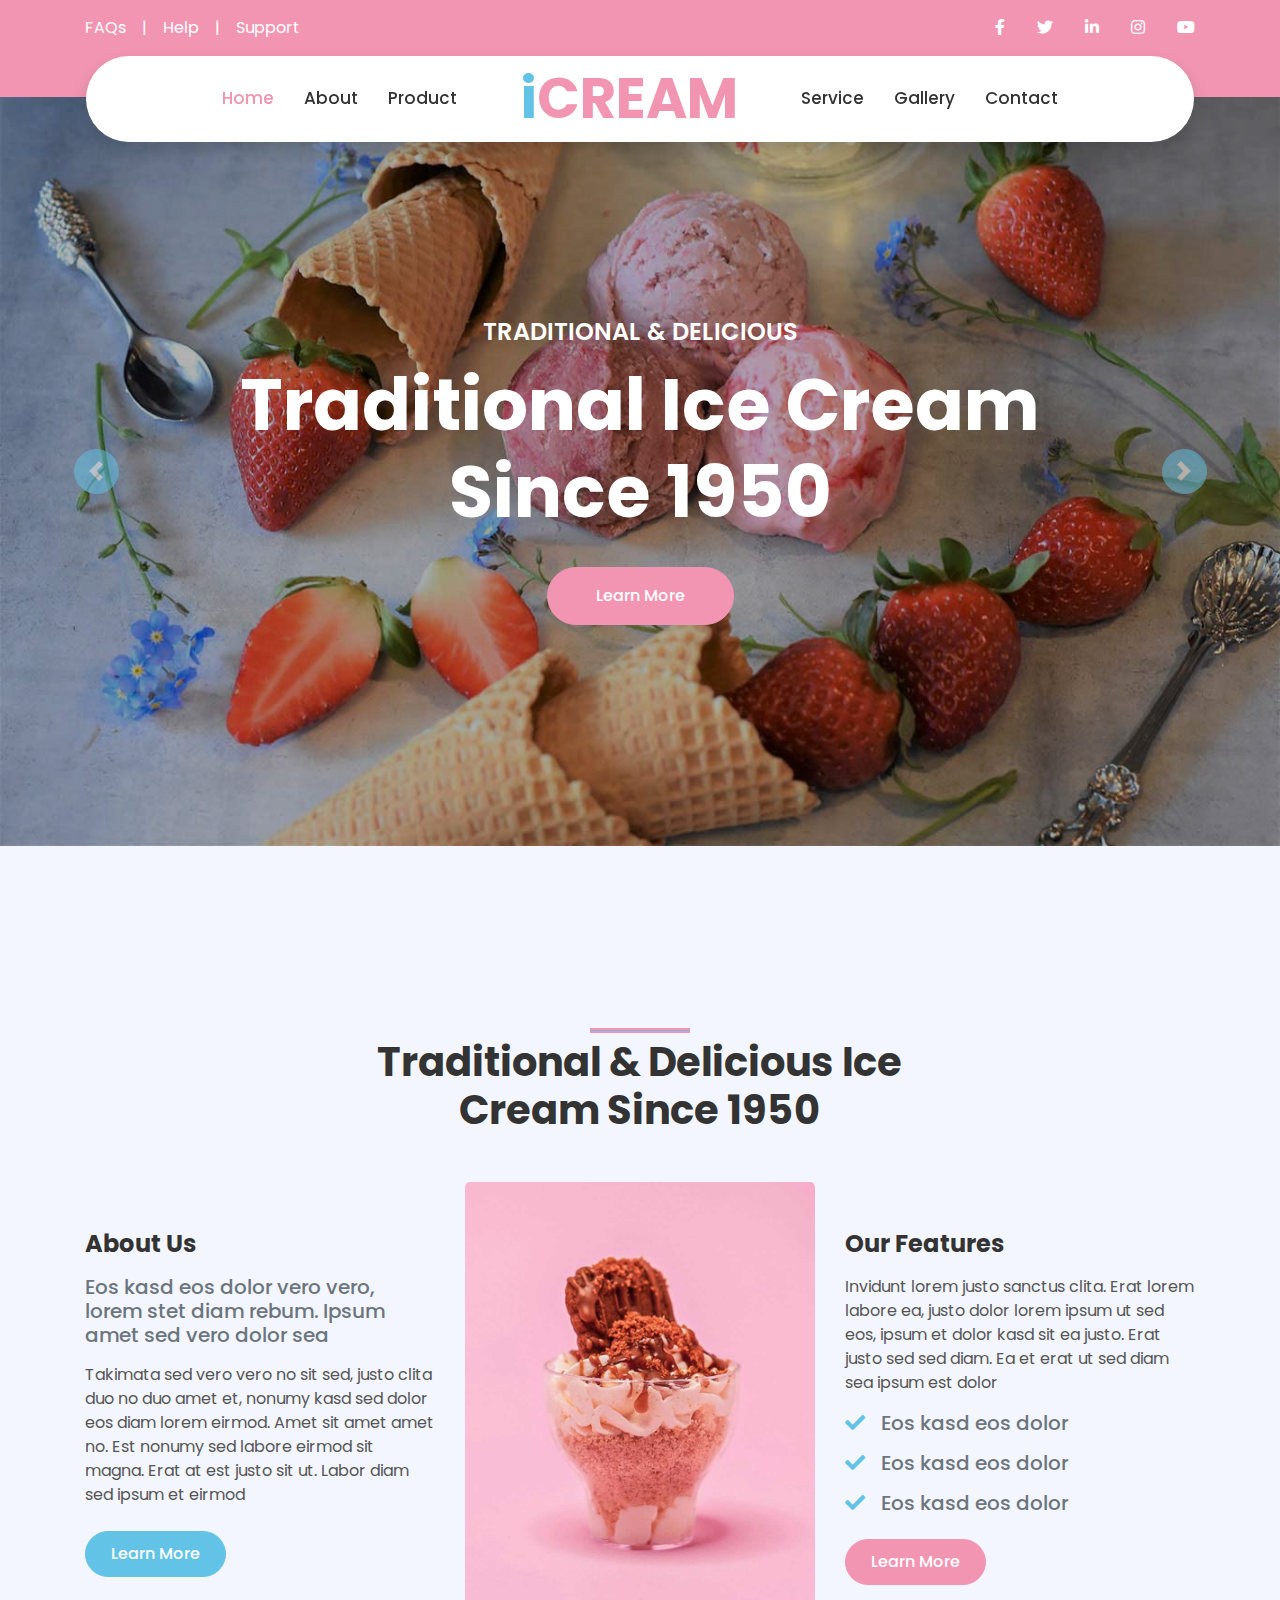
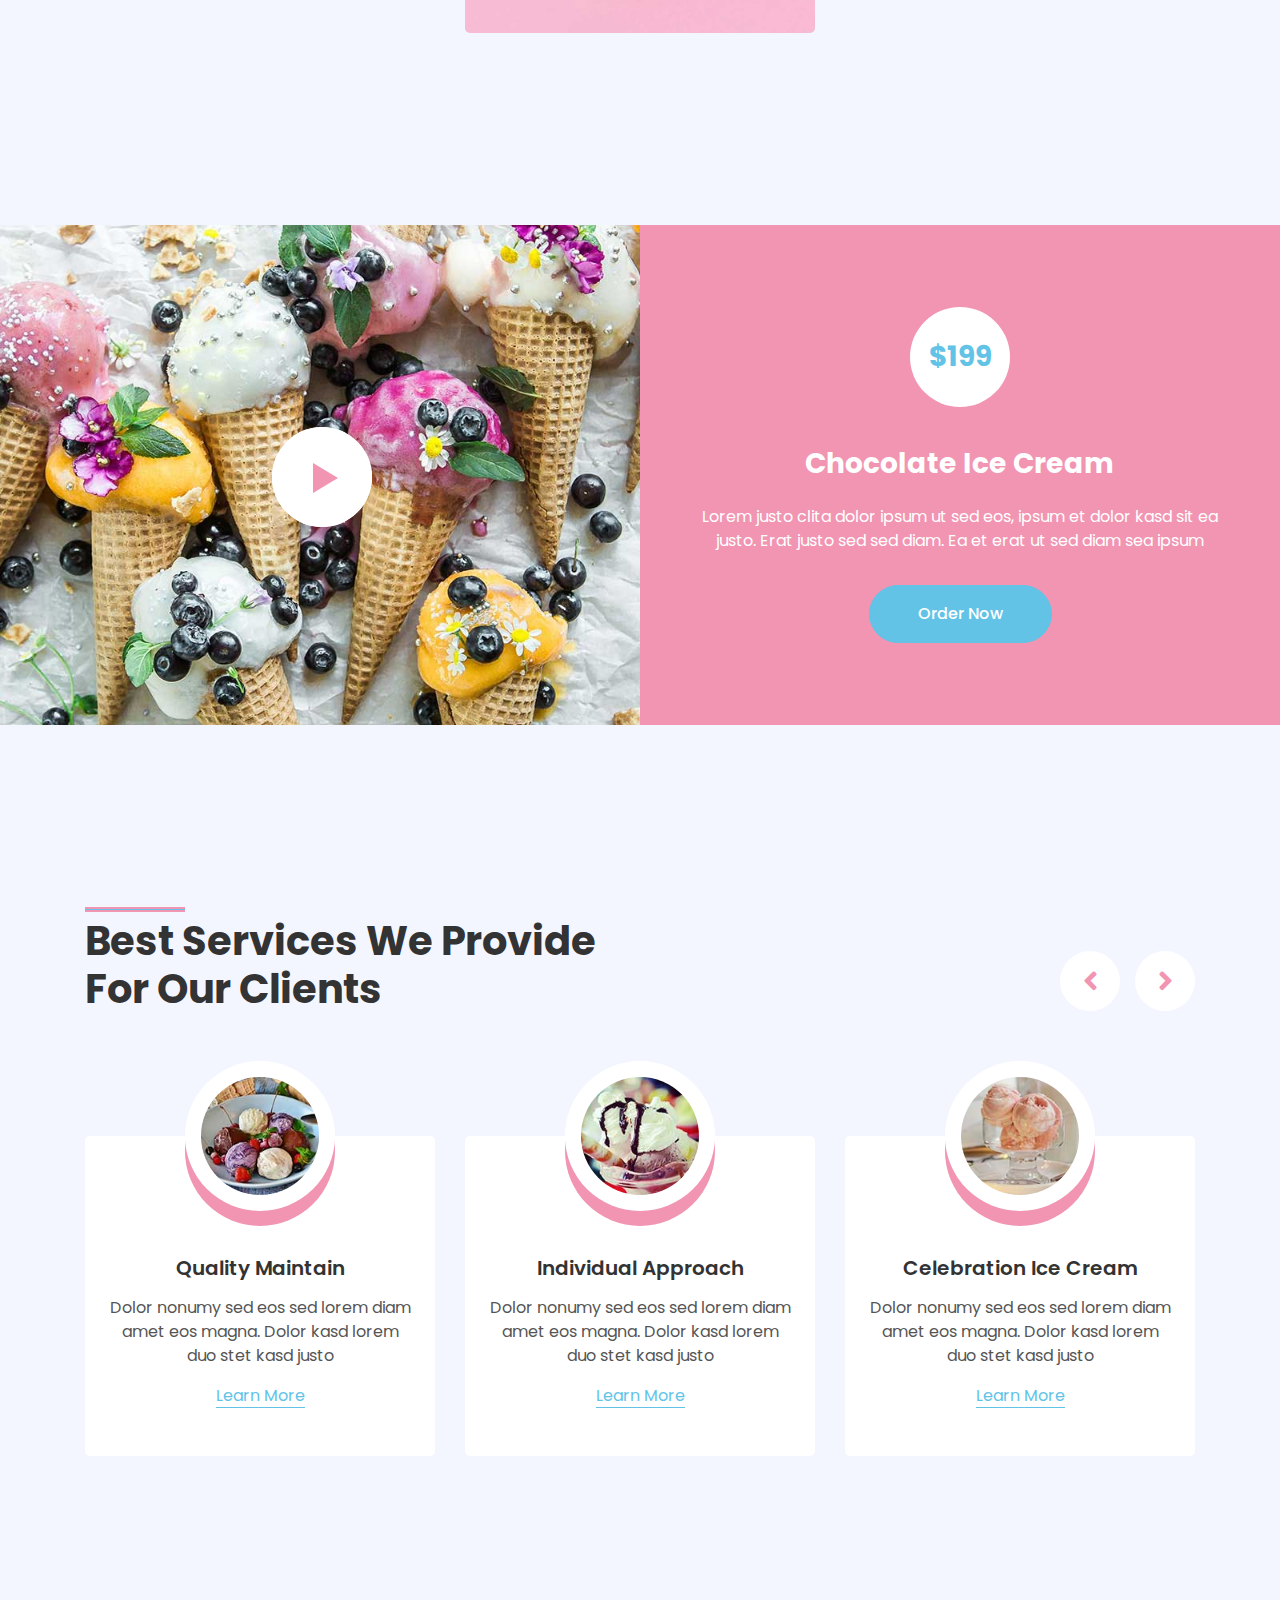
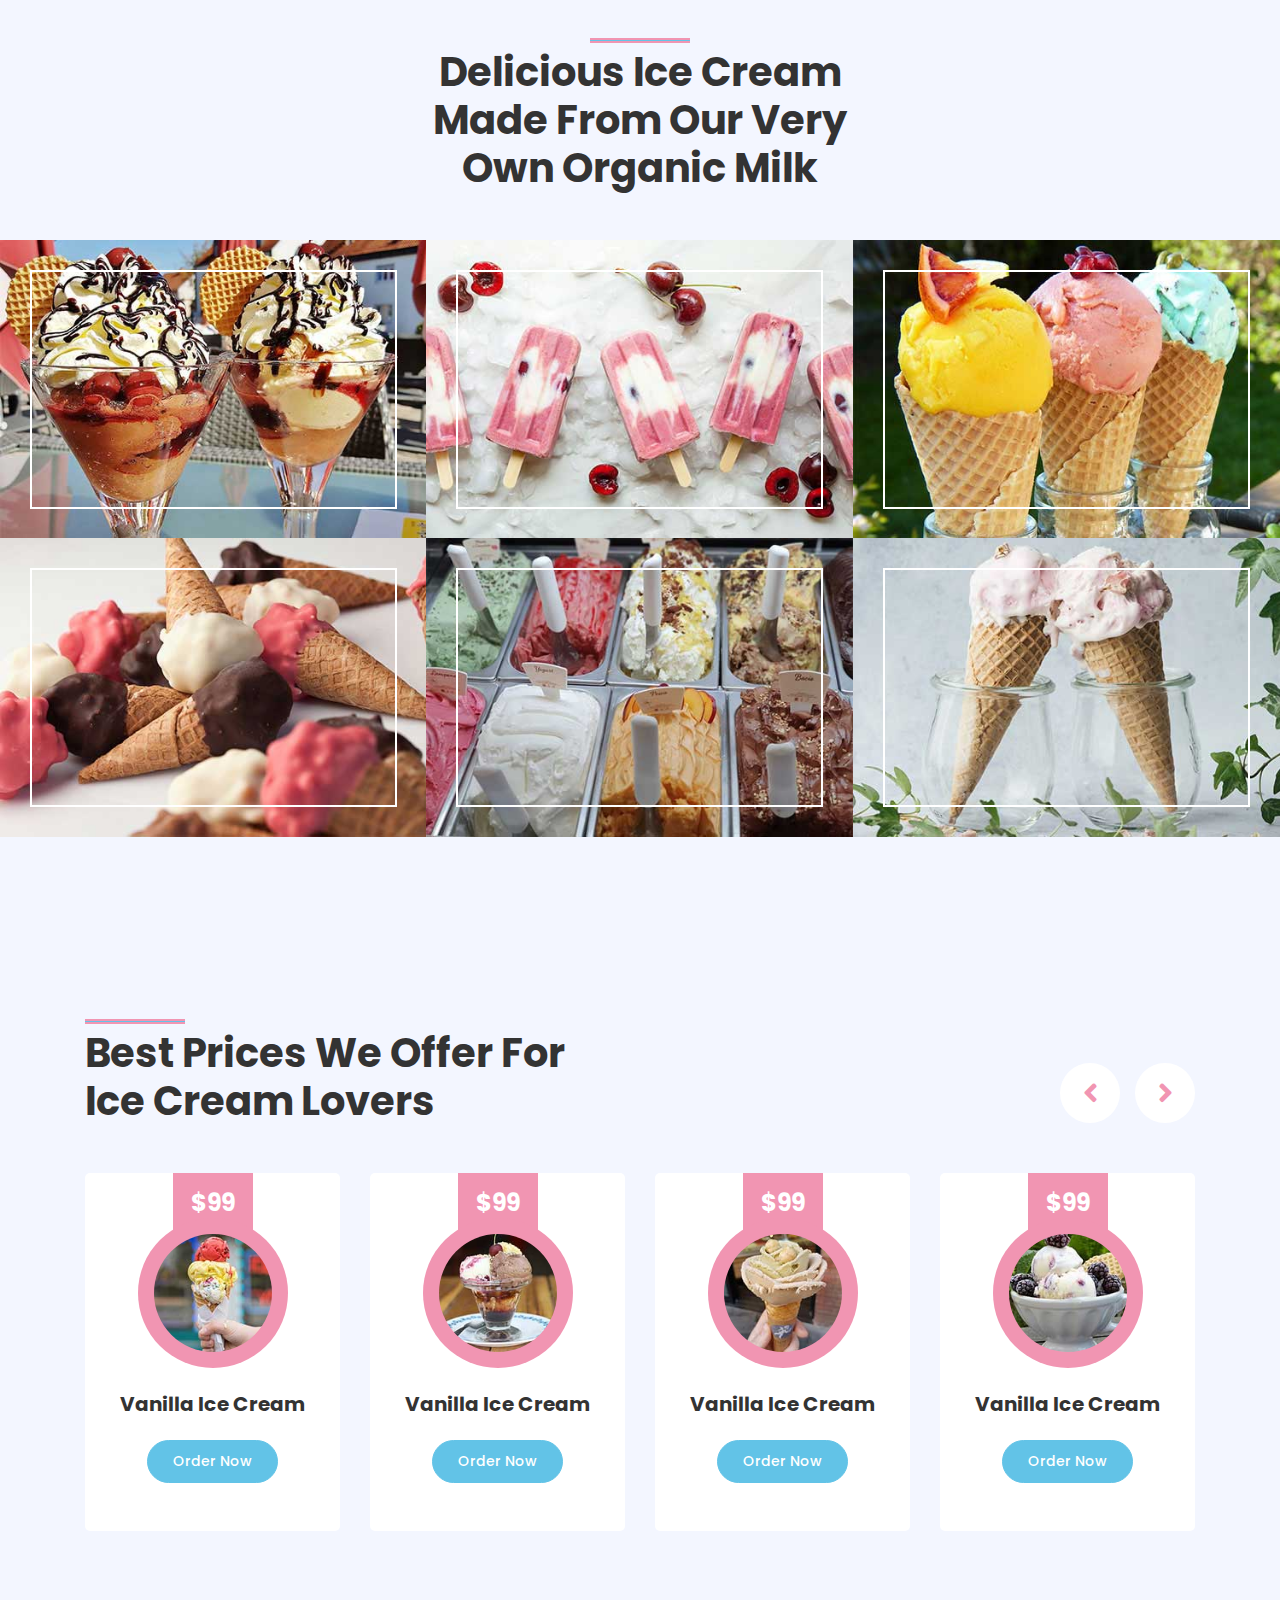
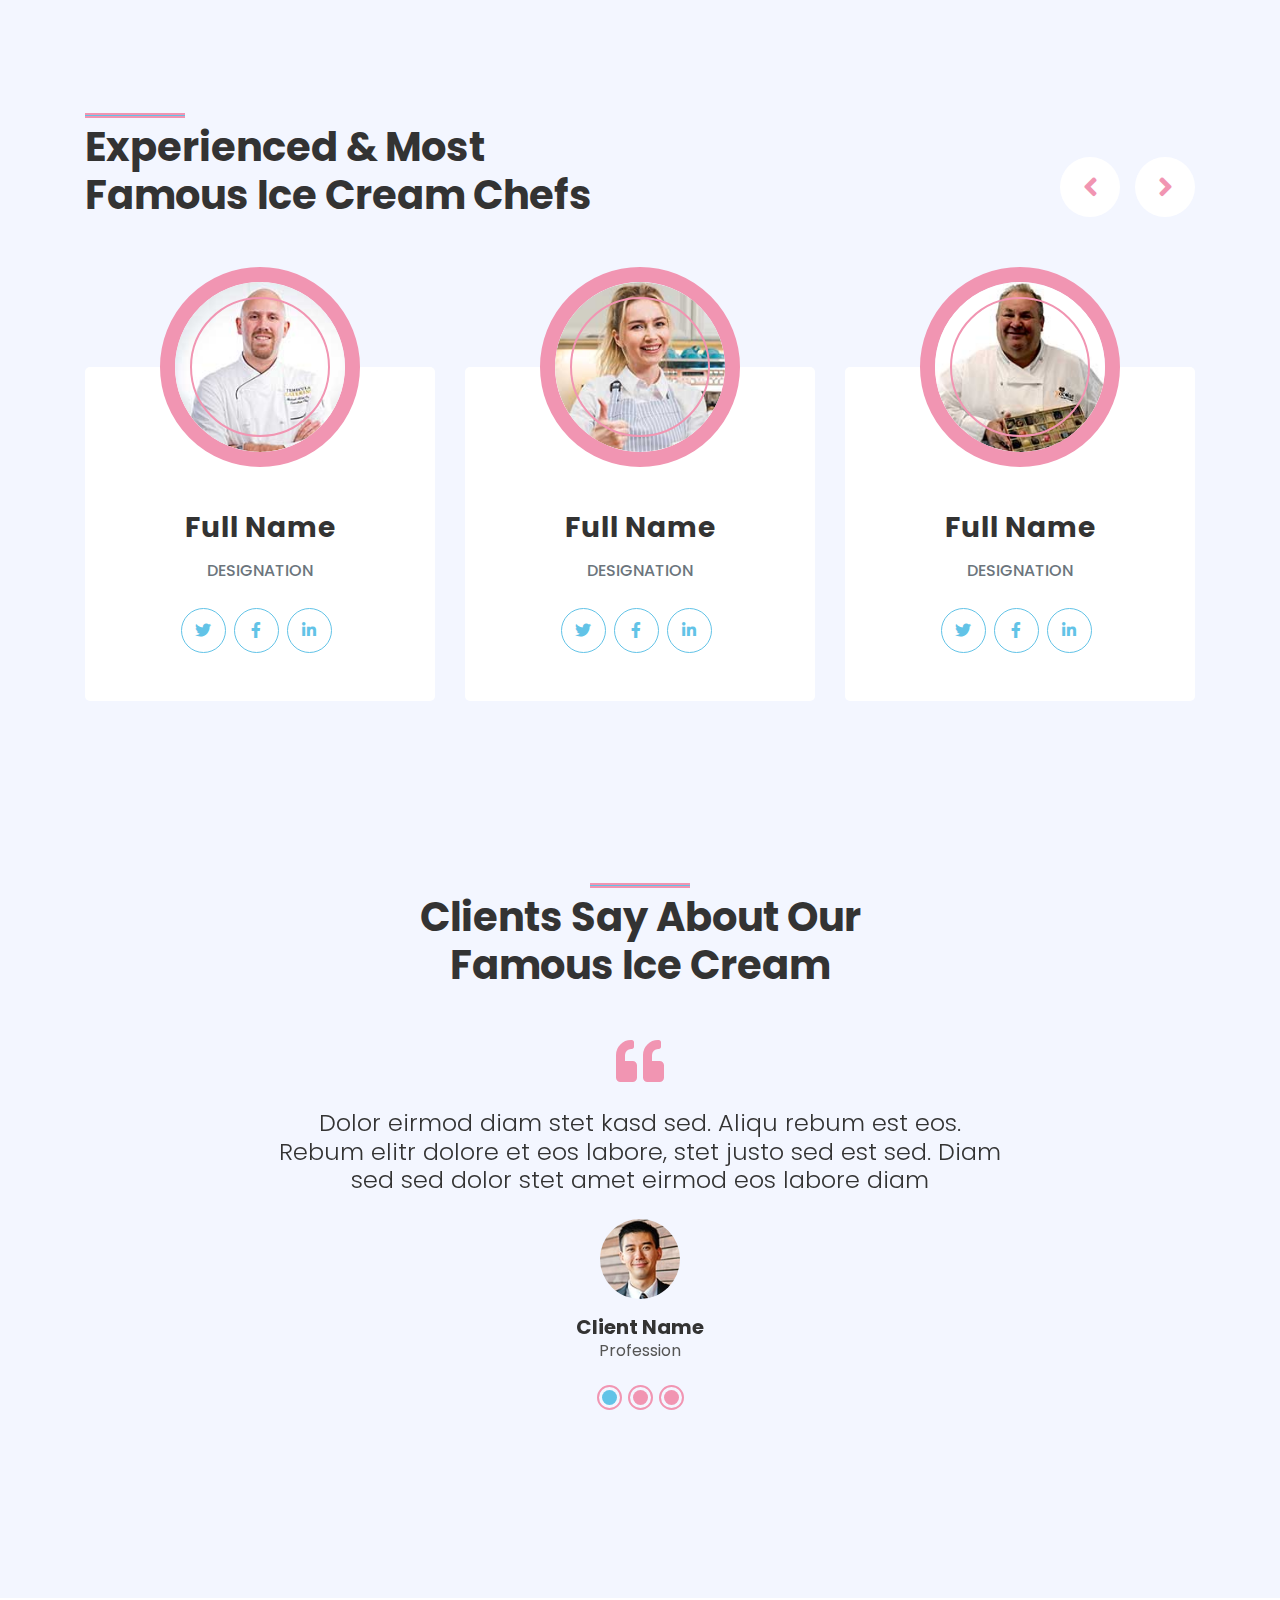
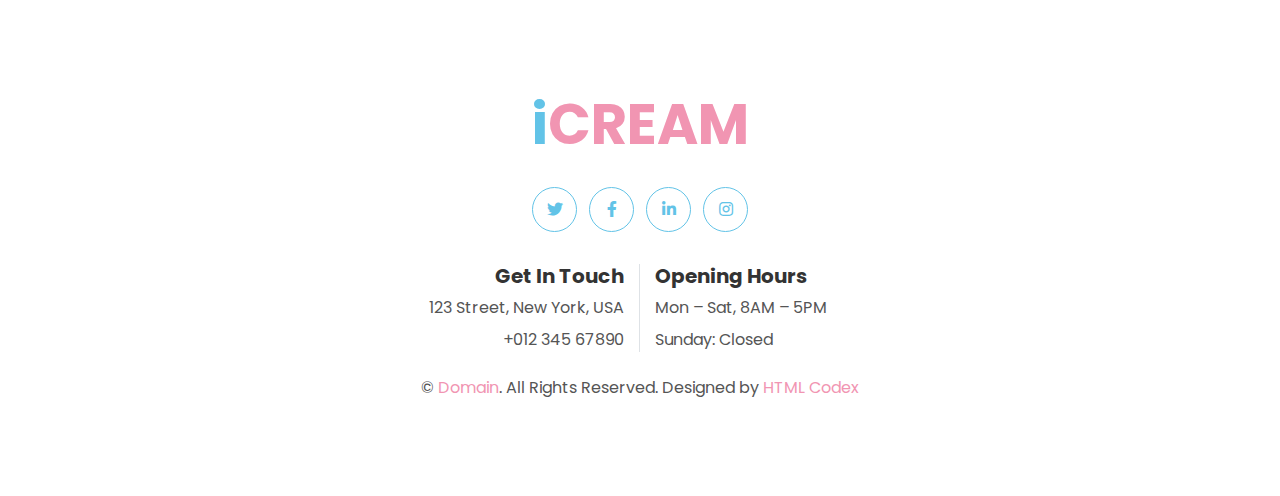
==== frontend/index.html @ 631e0e86 "init commit - cp redes" ====
<!DOCTYPE html>
<html lang="en">

<head>
    <meta charset="utf-8">
    <title>iCREAM - Ice Cream Shop Website Template</title>
    <meta content="width=device-width, initial-scale=1.0" name="viewport">
    <meta content="Free HTML Templates" name="keywords">
    <meta content="Free HTML Templates" name="description">

    <!-- Favicon -->
    <link href="img/favicon.ico" rel="icon">

    <!-- Google Web Fonts -->
    <link rel="preconnect" href="https://fonts.gstatic.com">
    <link href="https://fonts.googleapis.com/css2?family=Poppins:wght@400;500;600;700&display=swap" rel="stylesheet">

    <!-- Font Awesome -->
    <link href="https://cdnjs.cloudflare.com/ajax/libs/font-awesome/5.10.0/css/all.min.css" rel="stylesheet">

    <!-- Libraries Stylesheet -->
    <link href="lib/owlcarousel/assets/owl.carousel.min.css" rel="stylesheet">
    <link href="lib/lightbox/css/lightbox.min.css" rel="stylesheet">

    <!-- Customized Bootstrap Stylesheet -->
    <link href="css/style.css" rel="stylesheet">
</head>

<body>
    <!-- Topbar Start -->
    <div class="container-fluid bg-primary py-3 d-none d-md-block">
        <div class="container">
            <div class="row">
                <div class="col-md-6 text-center text-lg-left mb-2 mb-lg-0">
                    <div class="d-inline-flex align-items-center">
                        <a class="text-white pr-3" href="">FAQs</a>
                        <span class="text-white">|</span>
                        <a class="text-white px-3" href="">Help</a>
                        <span class="text-white">|</span>
                        <a class="text-white pl-3" href="">Support</a>
                    </div>
                </div>
                <div class="col-md-6 text-center text-lg-right">
                    <div class="d-inline-flex align-items-center">
                        <a class="text-white px-3" href="">
                            <i class="fab fa-facebook-f"></i>
                        </a>
                        <a class="text-white px-3" href="">
                            <i class="fab fa-twitter"></i>
                        </a>
                        <a class="text-white px-3" href="">
                            <i class="fab fa-linkedin-in"></i>
                        </a>
                        <a class="text-white px-3" href="">
                            <i class="fab fa-instagram"></i>
                        </a>
                        <a class="text-white pl-3" href="">
                            <i class="fab fa-youtube"></i>
                        </a>
                    </div>
                </div>
            </div>
        </div>
    </div>
    <!-- Topbar End -->


    <!-- Navbar Start -->
    <div class="container-fluid position-relative nav-bar p-0">
        <div class="container-lg position-relative p-0 px-lg-3" style="z-index: 9;">
            <nav class="navbar navbar-expand-lg bg-white navbar-light shadow p-lg-0">
                <a href="index.html" class="navbar-brand d-block d-lg-none">
                    <h1 class="m-0 display-4 text-primary"><span class="text-secondary">i</span>CREAM</h1>
                </a>
                <button type="button" class="navbar-toggler" data-toggle="collapse" data-target="#navbarCollapse">
                    <span class="navbar-toggler-icon"></span>
                </button>
                <div class="collapse navbar-collapse justify-content-between" id="navbarCollapse">
                    <div class="navbar-nav ml-auto py-0">
                        <a href="index.html" class="nav-item nav-link active">Home</a>
                        <a href="about.html" class="nav-item nav-link">About</a>
                        <a href="product.html" class="nav-item nav-link">Product</a>
                    </div>
                    <a href="index.html" class="navbar-brand mx-5 d-none d-lg-block">
                        <h1 class="m-0 display-4 text-primary"><span class="text-secondary">i</span>CREAM</h1>
                    </a>
                    <div class="navbar-nav mr-auto py-0">
                        <a href="service.html" class="nav-item nav-link">Service</a>
                        <a href="gallery.html" class="nav-item nav-link">Gallery</a>
                        <a href="contact.html" class="nav-item nav-link">Contact</a>
                    </div>
                </div>
            </nav>
        </div>
    </div>
    <!-- Navbar End -->


    <!-- Carousel Start -->
    <div class="container-fluid p-0 mb-5 pb-5">
        <div id="header-carousel" class="carousel slide" data-ride="carousel">
            <div class="carousel-inner">
                <div class="carousel-item active">
                    <img class="w-100" src="img/carousel-1.jpg" alt="Image">
                    <div class="carousel-caption d-flex flex-column align-items-center justify-content-center">
                        <div class="p-3" style="max-width: 900px;">
                            <h4 class="text-white text-uppercase mb-md-3">Traditional & Delicious</h4>
                            <h1 class="display-3 text-white mb-md-4">Traditional Ice Cream Since 1950</h1>
                            <a href="" class="btn btn-primary py-md-3 px-md-5 mt-2">Learn More</a>
                        </div>
                    </div>
                </div>
                <div class="carousel-item">
                    <img class="w-100" src="img/carousel-2.jpg" alt="Image">
                    <div class="carousel-caption d-flex flex-column align-items-center justify-content-center">
                        <div class="p-3" style="max-width: 900px;">
                            <h4 class="text-white text-uppercase mb-md-3">Traditional & Delicious</h4>
                            <h1 class="display-3 text-white mb-md-4">Made From Our Own Organic Milk</h1>
                            <a href="" class="btn btn-primary py-md-3 px-md-5 mt-2">Learn More</a>
                        </div>
                    </div>
                </div>
            </div>
            <a class="carousel-control-prev" href="#header-carousel" data-slide="prev">
                <div class="btn btn-secondary px-0" style="width: 45px; height: 45px;">
                    <span class="carousel-control-prev-icon mb-n1"></span>
                </div>
            </a>
            <a class="carousel-control-next" href="#header-carousel" data-slide="next">
                <div class="btn btn-secondary px-0" style="width: 45px; height: 45px;">
                    <span class="carousel-control-next-icon mb-n1"></span>
                </div>
            </a>
        </div>
    </div>
    <!-- Carousel End -->


    <!-- About Start -->
    <div class="container-fluid py-5">
        <div class="container py-5">
            <div class="row justify-content-center">
                <div class="col-lg-7">
                    <h1 class="section-title position-relative text-center mb-5">Traditional & Delicious Ice Cream Since 1950</h1>
                </div>
            </div>
            <div class="row">
                <div class="col-lg-4 py-5">
                    <h4 class="font-weight-bold mb-3">About Us</h4>
                    <h5 class="text-muted mb-3">Eos kasd eos dolor vero vero, lorem stet diam rebum. Ipsum amet sed vero dolor sea</h5>
                    <p>Takimata sed vero vero no sit sed, justo clita duo no duo amet et, nonumy kasd sed dolor eos diam lorem eirmod. Amet sit amet amet no. Est nonumy sed labore eirmod sit magna. Erat at est justo sit ut. Labor diam sed ipsum et eirmod</p>
                    <a href="" class="btn btn-secondary mt-2">Learn More</a>
                </div>
                <div class="col-lg-4" style="min-height: 400px;">
                    <div class="position-relative h-100 rounded overflow-hidden">
                        <img class="position-absolute w-100 h-100" src="img/about.jpg" style="object-fit: cover;">
                    </div>
                </div>
                <div class="col-lg-4 py-5">
                    <h4 class="font-weight-bold mb-3">Our Features</h4>
                    <p>Invidunt lorem justo sanctus clita. Erat lorem labore ea, justo dolor lorem ipsum ut sed eos, ipsum et dolor kasd sit ea justo. Erat justo sed sed diam. Ea et erat ut sed diam sea ipsum est dolor</p>
                    <h5 class="text-muted mb-3"><i class="fa fa-check text-secondary mr-3"></i>Eos kasd eos dolor</h5>
                    <h5 class="text-muted mb-3"><i class="fa fa-check text-secondary mr-3"></i>Eos kasd eos dolor</h5>
                    <h5 class="text-muted mb-3"><i class="fa fa-check text-secondary mr-3"></i>Eos kasd eos dolor</h5>
                    <a href="" class="btn btn-primary mt-2">Learn More</a>
                </div>
            </div>
        </div>
    </div>
    <!-- About End -->


    <!-- Promotion Start -->
    <div class="container-fluid my-5 py-5 px-0">
        <div class="row bg-primary m-0">
            <div class="col-md-6 px-0" style="min-height: 500px;">
                <div class="position-relative h-100">
                    <img class="position-absolute w-100 h-100" src="img/promotion.jpg" style="object-fit: cover;">
                    <button type="button" class="btn-play" data-toggle="modal"
                        data-src="https://www.youtube.com/embed/DWRcNpR6Kdc" data-target="#videoModal">
                        <span></span>
                    </button>
                </div>
            </div>
            <div class="col-md-6 py-5 py-md-0 px-0">
                <div class="h-100 d-flex flex-column align-items-center justify-content-center text-center p-5">
                    <div class="d-flex align-items-center justify-content-center bg-white rounded-circle mb-4"
                        style="width: 100px; height: 100px;">
                        <h3 class="font-weight-bold text-secondary mb-0">$199</h3>
                    </div>
                    <h3 class="font-weight-bold text-white mt-3 mb-4">Chocolate Ice Cream</h3>
                    <p class="text-white mb-4">Lorem justo clita dolor ipsum ut sed eos, ipsum et dolor kasd sit ea
                        justo. Erat justo sed sed diam. Ea et erat ut sed diam sea ipsum</p>
                    <a href="" class="btn btn-secondary py-3 px-5 mt-2">Order Now</a>
                </div>
            </div>
        </div>
    </div>
    <!-- Promotion End -->


    <!-- Video Modal Start -->
    <div class="modal fade" id="videoModal" tabindex="-1" role="dialog" aria-labelledby="exampleModalLabel" aria-hidden="true">
        <div class="modal-dialog" role="document">
            <div class="modal-content">
                <div class="modal-body">
                    <button type="button" class="close" data-dismiss="modal" aria-label="Close">
                        <span aria-hidden="true">&times;</span>
                    </button>        
                    <!-- 16:9 aspect ratio -->
                    <div class="embed-responsive embed-responsive-16by9">
                        <iframe class="embed-responsive-item" src="" id="video"  allowscriptaccess="always" allow="autoplay"></iframe>
                    </div>
                </div>
            </div>
        </div>
    </div>
    <!-- Video Modal End -->


    <!-- Services Start -->
    <div class="container-fluid py-5">
        <div class="container py-5">
            <div class="row">
                <div class="col-lg-6">
                    <h1 class="section-title position-relative mb-5">Best Services We Provide For Our Clients</h1>
                </div>
                <div class="col-lg-6 mb-5 mb-lg-0 pb-5 pb-lg-0"></div>
            </div>
            <div class="row">
                <div class="col-12">
                    <div class="owl-carousel service-carousel">
                        <div class="service-item">
                            <div class="service-img mx-auto">
                                <img class="rounded-circle w-100 h-100 bg-light p-3" src="img/service-1.jpg" style="object-fit: cover;">
                            </div>
                            <div class="position-relative text-center bg-light rounded p-4 pb-5" style="margin-top: -75px;">
                                <h5 class="font-weight-semi-bold mt-5 mb-3 pt-5">Quality Maintain</h5>
                                <p>Dolor nonumy sed eos sed lorem diam amet eos magna. Dolor kasd lorem duo stet kasd justo</p>
                                <a href="" class="border-bottom border-secondary text-decoration-none text-secondary">Learn More</a>
                            </div>
                        </div>
                        <div class="service-item">
                            <div class="service-img mx-auto">
                                <img class="rounded-circle w-100 h-100 bg-light p-3" src="img/service-2.jpg" style="object-fit: cover;">
                            </div>
                            <div class="position-relative text-center bg-light rounded p-4 pb-5" style="margin-top: -75px;">
                                <h5 class="font-weight-semi-bold mt-5 mb-3 pt-5">Individual Approach</h5>
                                <p>Dolor nonumy sed eos sed lorem diam amet eos magna. Dolor kasd lorem duo stet kasd justo</p>
                                <a href="" class="border-bottom border-secondary text-decoration-none text-secondary">Learn More</a>
                            </div>
                        </div>
                        <div class="service-item">
                            <div class="service-img mx-auto">
                                <img class="rounded-circle w-100 h-100 bg-light p-3" src="img/service-3.jpg" style="object-fit: cover;">
                            </div>
                            <div class="position-relative text-center bg-light rounded p-4 pb-5" style="margin-top: -75px;">
                                <h5 class="font-weight-semi-bold mt-5 mb-3 pt-5">Celebration Ice Cream</h5>
                                <p>Dolor nonumy sed eos sed lorem diam amet eos magna. Dolor kasd lorem duo stet kasd justo</p>
                                <a href="" class="border-bottom border-secondary text-decoration-none text-secondary">Learn More</a>
                            </div>
                        </div>
                        <div class="service-item">
                            <div class="service-img mx-auto">
                                <img class="rounded-circle w-100 h-100 bg-light p-3" src="img/service-4.jpg" style="object-fit: cover;">
                            </div>
                            <div class="position-relative text-center bg-light rounded p-4 pb-5" style="margin-top: -75px;">
                                <h5 class="font-weight-semi-bold mt-5 mb-3 pt-5">Delivery To Any Point</h5>
                                <p>Dolor nonumy sed eos sed lorem diam amet eos magna. Dolor kasd lorem duo stet kasd justo</p>
                                <a href="" class="border-bottom border-secondary text-decoration-none text-secondary">Learn More</a>
                            </div>
                        </div>
                    </div>
                </div>
            </div>
        </div>
    </div>
    <!-- Services End -->


    <!-- Portfolio Start -->
    <div class="container-fluid my-5 py-5 px-0">
        <div class="row justify-content-center m-0">
            <div class="col-lg-5">
                <h1 class="section-title position-relative text-center mb-5">Delicious Ice Cream Made From Our Very Own Organic Milk</h1>
            </div>
        </div>
        <div class="row m-0 portfolio-container">
            <div class="col-lg-4 col-md-6 p-0 portfolio-item">
                <div class="position-relative overflow-hidden">
                    <img class="img-fluid w-100" src="img/portfolio-1.jpg" alt="">
                    <a class="portfolio-btn" href="img/portfolio-1.jpg" data-lightbox="portfolio">
                        <i class="fa fa-plus text-primary" style="font-size: 60px;"></i>
                    </a>
                </div>
            </div>
            <div class="col-lg-4 col-md-6 p-0 portfolio-item">
                <div class="position-relative overflow-hidden">
                    <img class="img-fluid w-100" src="img/portfolio-2.jpg" alt="">
                    <a class="portfolio-btn" href="img/portfolio-2.jpg" data-lightbox="portfolio">
                        <i class="fa fa-plus text-primary" style="font-size: 60px;"></i>
                    </a>
                </div>
            </div>
            <div class="col-lg-4 col-md-6 p-0 portfolio-item">
                <div class="position-relative overflow-hidden">
                    <img class="img-fluid w-100" src="img/portfolio-3.jpg" alt="">
                    <a class="portfolio-btn" href="img/portfolio-3.jpg" data-lightbox="portfolio">
                        <i class="fa fa-plus text-primary" style="font-size: 60px;"></i>
                    </a>
                </div>
            </div>
            <div class="col-lg-4 col-md-6 p-0 portfolio-item">
                <div class="position-relative overflow-hidden">
                    <img class="img-fluid w-100" src="img/portfolio-4.jpg" alt="">
                    <a class="portfolio-btn" href="img/portfolio-4.jpg" data-lightbox="portfolio">
                        <i class="fa fa-plus text-primary" style="font-size: 60px;"></i>
                    </a>
                </div>
            </div>
            <div class="col-lg-4 col-md-6 p-0 portfolio-item">
                <div class="position-relative overflow-hidden">
                    <img class="img-fluid w-100" src="img/portfolio-5.jpg" alt="">
                    <a class="portfolio-btn" href="img/portfolio-5.jpg" data-lightbox="portfolio">
                        <i class="fa fa-plus text-primary" style="font-size: 60px;"></i>
                    </a>
                </div>
            </div>
            <div class="col-lg-4 col-md-6 p-0 portfolio-item">
                <div class="position-relative overflow-hidden">
                    <img class="img-fluid w-100" src="img/portfolio-6.jpg" alt="">
                    <a class="portfolio-btn" href="img/portfolio-6.jpg" data-lightbox="portfolio">
                        <i class="fa fa-plus text-primary" style="font-size: 60px;"></i>
                    </a>
                </div>
            </div>
        </div>
    </div>
    <!-- Portfolio End -->


    <!-- Products Start -->
    <div class="container-fluid py-5">
        <div class="container py-5">
            <div class="row">
                <div class="col-lg-6">
                    <h1 class="section-title position-relative mb-5">Best Prices We Offer For Ice Cream Lovers</h1>
                </div>
                <div class="col-lg-6 mb-5 mb-lg-0 pb-5 pb-lg-0"></div>
            </div>
            <div class="row">
                <div class="col-12">
                    <div class="owl-carousel product-carousel">
                        <div class="product-item d-flex flex-column align-items-center text-center bg-light rounded py-5 px-3">
                            <div class="bg-primary mt-n5 py-3" style="width: 80px;">
                                <h4 class="font-weight-bold text-white mb-0">$99</h4>
                            </div>
                            <div class="position-relative bg-primary rounded-circle mt-n3 mb-4 p-3" style="width: 150px; height: 150px;">
                                <img class="rounded-circle w-100 h-100" src="img/product-1.jpg" style="object-fit: cover;">
                            </div>
                            <h5 class="font-weight-bold mb-4">Vanilla Ice Cream</h5>
                            <a href="" class="btn btn-sm btn-secondary">Order Now</a>
                        </div>
                        <div class="product-item d-flex flex-column align-items-center text-center bg-light rounded py-5 px-3">
                            <div class="bg-primary mt-n5 py-3" style="width: 80px;">
                                <h4 class="font-weight-bold text-white mb-0">$99</h4>
                            </div>
                            <div class="position-relative bg-primary rounded-circle mt-n3 mb-4 p-3" style="width: 150px; height: 150px;">
                                <img class="rounded-circle w-100 h-100" src="img/product-2.jpg" style="object-fit: cover;">
                            </div>
                            <h5 class="font-weight-bold mb-4">Vanilla Ice Cream</h5>
                            <a href="" class="btn btn-sm btn-secondary">Order Now</a>
                        </div>
                        <div class="product-item d-flex flex-column align-items-center text-center bg-light rounded py-5 px-3">
                            <div class="bg-primary mt-n5 py-3" style="width: 80px;">
                                <h4 class="font-weight-bold text-white mb-0">$99</h4>
                            </div>
                            <div class="position-relative bg-primary rounded-circle mt-n3 mb-4 p-3" style="width: 150px; height: 150px;">
                                <img class="rounded-circle w-100 h-100" src="img/product-3.jpg" style="object-fit: cover;">
                            </div>
                            <h5 class="font-weight-bold mb-4">Vanilla Ice Cream</h5>
                            <a href="" class="btn btn-sm btn-secondary">Order Now</a>
                        </div>
                        <div class="product-item d-flex flex-column align-items-center text-center bg-light rounded py-5 px-3">
                            <div class="bg-primary mt-n5 py-3" style="width: 80px;">
                                <h4 class="font-weight-bold text-white mb-0">$99</h4>
                            </div>
                            <div class="position-relative bg-primary rounded-circle mt-n3 mb-4 p-3" style="width: 150px; height: 150px;">
                                <img class="rounded-circle w-100 h-100" src="img/product-4.jpg" style="object-fit: cover;">
                            </div>
                            <h5 class="font-weight-bold mb-4">Vanilla Ice Cream</h5>
                            <a href="" class="btn btn-sm btn-secondary">Order Now</a>
                        </div>
                        <div class="product-item d-flex flex-column align-items-center text-center bg-light rounded py-5 px-3">
                            <div class="bg-primary mt-n5 py-3" style="width: 80px;">
                                <h4 class="font-weight-bold text-white mb-0">$99</h4>
                            </div>
                            <div class="position-relative bg-primary rounded-circle mt-n3 mb-4 p-3" style="width: 150px; height: 150px;">
                                <img class="rounded-circle w-100 h-100" src="img/product-5.jpg" style="object-fit: cover;">
                            </div>
                            <h5 class="font-weight-bold mb-4">Vanilla Ice Cream</h5>
                            <a href="" class="btn btn-sm btn-secondary">Order Now</a>
                        </div>
                    </div>
                </div>
            </div>
        </div>
    </div>
    <!-- Products End -->


    <!-- Team Start -->
    <div class="container-fluid py-5">
        <div class="container py-5">
            <div class="row">
                <div class="col-lg-6">
                    <h1 class="section-title position-relative mb-5">Experienced & Most Famous Ice Cream Chefs</h1>
                </div>
                <div class="col-lg-6 mb-5 mb-lg-0 pb-5 pb-lg-0"></div>
            </div>
            <div class="row">
                <div class="col-12">
                    <div class="owl-carousel team-carousel">
                        <div class="team-item">
                            <div class="team-img mx-auto">
                                <img class="rounded-circle w-100 h-100" src="img/team-1.jpg" style="object-fit: cover;">
                            </div>
                            <div class="position-relative text-center bg-light rounded px-4 py-5" style="margin-top: -100px;">
                                <h3 class="font-weight-bold mt-5 mb-3 pt-5">Full Name</h3>
                                <h6 class="text-uppercase text-muted mb-4">Designation</h6>
                                <div class="d-flex justify-content-center pt-1">
                                    <a class="btn btn-outline-secondary btn-social mr-2" href="#"><i class="fab fa-twitter"></i></a>
                                    <a class="btn btn-outline-secondary btn-social mr-2" href="#"><i class="fab fa-facebook-f"></i></a>
                                    <a class="btn btn-outline-secondary btn-social mr-2" href="#"><i class="fab fa-linkedin-in"></i></a>
                                </div>
                            </div>
                        </div>
                        <div class="team-item">
                            <div class="team-img mx-auto">
                                <img class="rounded-circle w-100 h-100" src="img/team-2.jpg" style="object-fit: cover;">
                            </div>
                            <div class="position-relative text-center bg-light rounded px-4 py-5" style="margin-top: -100px;">
                                <h3 class="font-weight-bold mt-5 mb-3 pt-5">Full Name</h3>
                                <h6 class="text-uppercase text-muted mb-4">Designation</h6>
                                <div class="d-flex justify-content-center pt-1">
                                    <a class="btn btn-outline-secondary btn-social mr-2" href="#"><i class="fab fa-twitter"></i></a>
                                    <a class="btn btn-outline-secondary btn-social mr-2" href="#"><i class="fab fa-facebook-f"></i></a>
                                    <a class="btn btn-outline-secondary btn-social mr-2" href="#"><i class="fab fa-linkedin-in"></i></a>
                                </div>
                            </div>
                        </div>
                        <div class="team-item">
                            <div class="team-img mx-auto">
                                <img class="rounded-circle w-100 h-100" src="img/team-3.jpg" style="object-fit: cover;">
                            </div>
                            <div class="position-relative text-center bg-light rounded px-4 py-5" style="margin-top: -100px;">
                                <h3 class="font-weight-bold mt-5 mb-3 pt-5">Full Name</h3>
                                <h6 class="text-uppercase text-muted mb-4">Designation</h6>
                                <div class="d-flex justify-content-center pt-1">
                                    <a class="btn btn-outline-secondary btn-social mr-2" href="#"><i class="fab fa-twitter"></i></a>
                                    <a class="btn btn-outline-secondary btn-social mr-2" href="#"><i class="fab fa-facebook-f"></i></a>
                                    <a class="btn btn-outline-secondary btn-social mr-2" href="#"><i class="fab fa-linkedin-in"></i></a>
                                </div>
                            </div>
                        </div>
                        <div class="team-item">
                            <div class="team-img mx-auto">
                                <img class="rounded-circle w-100 h-100" src="img/team-4.jpg" style="object-fit: cover;">
                            </div>
                            <div class="position-relative text-center bg-light rounded px-4 py-5" style="margin-top: -100px;">
                                <h3 class="font-weight-bold mt-5 mb-3 pt-5">Full Name</h3>
                                <h6 class="text-uppercase text-muted mb-4">Designation</h6>
                                <div class="d-flex justify-content-center pt-1">
                                    <a class="btn btn-outline-secondary btn-social mr-2" href="#"><i class="fab fa-twitter"></i></a>
                                    <a class="btn btn-outline-secondary btn-social mr-2" href="#"><i class="fab fa-facebook-f"></i></a>
                                    <a class="btn btn-outline-secondary btn-social mr-2" href="#"><i class="fab fa-linkedin-in"></i></a>
                                </div>
                            </div>
                        </div>
                    </div>
                </div>
            </div>
        </div>
    </div>
    <!-- Team End -->


    <!-- Testimonial Start -->
    <div class="container-fluid py-5">
        <div class="container py-5">
            <div class="row justify-content-center">
                <div class="col-lg-6">
                    <h1 class="section-title position-relative text-center mb-5">Clients Say About Our Famous Ice Cream</h1>
                </div>
            </div>
            <div class="row justify-content-center">
                <div class="col-lg-8">
                    <div class="owl-carousel testimonial-carousel">
                        <div class="text-center">
                            <i class="fa fa-3x fa-quote-left text-primary mb-4"></i>
                            <h4 class="font-weight-light mb-4">Dolor eirmod diam stet kasd sed. Aliqu rebum est eos. Rebum elitr dolore et eos labore, stet justo sed est sed. Diam sed sed dolor stet amet eirmod eos labore diam</h4>
                            <img class="img-fluid mx-auto mb-3" src="img/testimonial-1.jpg" alt="">
                            <h5 class="font-weight-bold m-0">Client Name</h5>
                            <span>Profession</span>
                        </div>
                        <div class="text-center">
                            <i class="fa fa-3x fa-quote-left text-primary mb-4"></i>
                            <h4 class="font-weight-light mb-4">Dolor eirmod diam stet kasd sed. Aliqu rebum est eos. Rebum elitr dolore et eos labore, stet justo sed est sed. Diam sed sed dolor stet amet eirmod eos labore diam</h4>
                            <img class="img-fluid mx-auto mb-3" src="img/testimonial-2.jpg" alt="">
                            <h5 class="font-weight-bold m-0">Client Name</h5>
                            <span>Profession</span>
                        </div>
                        <div class="text-center">
                            <i class="fa fa-3x fa-quote-left text-primary mb-4"></i>
                            <h4 class="font-weight-light mb-4">Dolor eirmod diam stet kasd sed. Aliqu rebum est eos. Rebum elitr dolore et eos labore, stet justo sed est sed. Diam sed sed dolor stet amet eirmod eos labore diam</h4>
                            <img class="img-fluid mx-auto mb-3" src="img/testimonial-3.jpg" alt="">
                            <h5 class="font-weight-bold m-0">Client Name</h5>
                            <span>Profession</span>
                        </div>
                    </div>
                </div>
            </div>
        </div>
    </div>
    <!-- Testimonial End -->


    <!-- Footer Start -->
    <div class="container-fluid footer bg-light py-5" style="margin-top: 90px;">
        <div class="container text-center py-5">
            <div class="row">
                <div class="col-12 mb-4">
                    <a href="index.html" class="navbar-brand m-0">
                        <h1 class="m-0 mt-n2 display-4 text-primary"><span class="text-secondary">i</span>CREAM</h1>
                    </a>
                </div>
                <div class="col-12 mb-4">
                    <a class="btn btn-outline-secondary btn-social mr-2" href="#"><i class="fab fa-twitter"></i></a>
                    <a class="btn btn-outline-secondary btn-social mr-2" href="#"><i class="fab fa-facebook-f"></i></a>
                    <a class="btn btn-outline-secondary btn-social mr-2" href="#"><i class="fab fa-linkedin-in"></i></a>
                    <a class="btn btn-outline-secondary btn-social" href="#"><i class="fab fa-instagram"></i></a>
                </div>
                <div class="col-12 mt-2 mb-4">
                    <div class="row">
                        <div class="col-sm-6 text-center text-sm-right border-right mb-3 mb-sm-0">
                            <h5 class="font-weight-bold mb-2">Get In Touch</h5>
                            <p class="mb-2">123 Street, New York, USA</p>
                            <p class="mb-0">+012 345 67890</p>
                        </div>
                        <div class="col-sm-6 text-center text-sm-left">
                            <h5 class="font-weight-bold mb-2">Opening Hours</h5>
                            <p class="mb-2">Mon – Sat, 8AM – 5PM</p>
                            <p class="mb-0">Sunday: Closed</p>
                        </div>
                    </div>
                </div>
                <div class="col-12">
                    <p class="m-0">&copy; <a href="#">Domain</a>. All Rights Reserved. Designed by <a href="https://htmlcodex.com">HTML Codex</a>
                    </p>
                </div>
            </div>
        </div>
    </div>
    <!-- Footer End -->


    <!-- Back to Top -->
    <a href="#" class="btn btn-secondary px-2 back-to-top"><i class="fa fa-angle-double-up"></i></a>


    <!-- JavaScript Libraries -->
    <script src="https://code.jquery.com/jquery-3.4.1.min.js"></script>
    <script src="https://stackpath.bootstrapcdn.com/bootstrap/4.4.1/js/bootstrap.bundle.min.js"></script>
    <script src="lib/easing/easing.min.js"></script>
    <script src="lib/waypoints/waypoints.min.js"></script>
    <script src="lib/owlcarousel/owl.carousel.min.js"></script>
    <script src="lib/isotope/isotope.pkgd.min.js"></script>
    <script src="lib/lightbox/js/lightbox.min.js"></script>

    <!-- Contact Javascript File -->
    <script src="mail/jqBootstrapValidation.min.js"></script>
    <script src="mail/contact.js"></script>

    <!-- Template Javascript -->
    <script src="js/main.js"></script>
</body>

</html>
---- frontend/css/style.css ----
/******* Bootstrap Theming ********/
/*!
 * Bootstrap v4.5.3 (https://getbootstrap.com/)
 * Copyright 2011-2020 The Bootstrap Authors
 * Copyright 2011-2020 Twitter, Inc.
 * Licensed under MIT (https://github.com/twbs/bootstrap/blob/main/LICENSE)
 */
:root {
  --blue: #007bff;
  --indigo: #6610f2;
  --purple: #6f42c1;
  --pink: #e83e8c;
  --red: #dc3545;
  --orange: #fd7e14;
  --yellow: #ffc107;
  --green: #28a745;
  --teal: #20c997;
  --cyan: #17a2b8;
  --white: #fff;
  --gray: #6c757d;
  --gray-dark: #343a40;
  --primary: #F195B2;
  --secondary: #62C3E7;
  --success: #28a745;
  --info: #17a2b8;
  --warning: #ffc107;
  --danger: #dc3545;
  --light: #FFFFFF;
  --dark: #333333;
  --breakpoint-xs: 0;
  --breakpoint-sm: 576px;
  --breakpoint-md: 768px;
  --breakpoint-lg: 992px;
  --breakpoint-xl: 1200px;
  --font-family-sans-serif: "Poppins", sans-serif;
  --font-family-monospace: SFMono-Regular, Menlo, Monaco, Consolas, "Liberation Mono", "Courier New", monospace;
}

*,
*::before,
*::after {
  box-sizing: border-box;
}

html {
  font-family: sans-serif;
  line-height: 1.15;
  -webkit-text-size-adjust: 100%;
  -webkit-tap-highlight-color: rgba(0, 0, 0, 0);
}

article, aside, figcaption, figure, footer, header, hgroup, main, nav, section {
  display: block;
}

body {
  margin: 0;
  font-family: "Poppins", sans-serif;
  font-size: 1rem;
  font-weight: 400;
  line-height: 1.5;
  color: #555555;
  text-align: left;
  background-color: #F3F6FF;
}

[tabindex="-1"]:focus:not(:focus-visible) {
  outline: 0 !important;
}

hr {
  box-sizing: content-box;
  height: 0;
  overflow: visible;
}

h1, h2, h3, h4, h5, h6 {
  margin-top: 0;
  margin-bottom: 0.5rem;
}

p {
  margin-top: 0;
  margin-bottom: 1rem;
}

abbr[title],
abbr[data-original-title] {
  text-decoration: underline;
  text-decoration: underline dotted;
  cursor: help;
  border-bottom: 0;
  text-decoration-skip-ink: none;
}

address {
  margin-bottom: 1rem;
  font-style: normal;
  line-height: inherit;
}

ol,
ul,
dl {
  margin-top: 0;
  margin-bottom: 1rem;
}

ol ol,
ul ul,
ol ul,
ul ol {
  margin-bottom: 0;
}

dt {
  font-weight: 700;
}

dd {
  margin-bottom: .5rem;
  margin-left: 0;
}

blockquote {
  margin: 0 0 1rem;
}

b,
strong {
  font-weight: bolder;
}

small {
  font-size: 80%;
}

sub,
sup {
  position: relative;
  font-size: 75%;
  line-height: 0;
  vertical-align: baseline;
}

sub {
  bottom: -.25em;
}

sup {
  top: -.5em;
}

a {
  color: #F195B2;
  text-decoration: none;
  background-color: transparent;
}

a:hover {
  color: #e85181;
  text-decoration: underline;
}

a:not([href]):not([class]) {
  color: inherit;
  text-decoration: none;
}

a:not([href]):not([class]):hover {
  color: inherit;
  text-decoration: none;
}

pre,
code,
kbd,
samp {
  font-family: SFMono-Regular, Menlo, Monaco, Consolas, "Liberation Mono", "Courier New", monospace;
  font-size: 1em;
}

pre {
  margin-top: 0;
  margin-bottom: 1rem;
  overflow: auto;
  -ms-overflow-style: scrollbar;
}

figure {
  margin: 0 0 1rem;
}

img {
  vertical-align: middle;
  border-style: none;
}

svg {
  overflow: hidden;
  vertical-align: middle;
}

table {
  border-collapse: collapse;
}

caption {
  padding-top: 0.75rem;
  padding-bottom: 0.75rem;
  color: #6c757d;
  text-align: left;
  caption-side: bottom;
}

th {
  text-align: inherit;
  text-align: -webkit-match-parent;
}

label {
  display: inline-block;
  margin-bottom: 0.5rem;
}

button {
  border-radius: 0;
}

button:focus {
  outline: 1px dotted;
  outline: 5px auto -webkit-focus-ring-color;
}

input,
button,
select,
optgroup,
textarea {
  margin: 0;
  font-family: inherit;
  font-size: inherit;
  line-height: inherit;
}

button,
input {
  overflow: visible;
}

button,
select {
  text-transform: none;
}

[role="button"] {
  cursor: pointer;
}

select {
  word-wrap: normal;
}

button,
[type="button"],
[type="reset"],
[type="submit"] {
  -webkit-appearance: button;
}

button:not(:disabled),
[type="button"]:not(:disabled),
[type="reset"]:not(:disabled),
[type="submit"]:not(:disabled) {
  cursor: pointer;
}

button::-moz-focus-inner,
[type="button"]::-moz-focus-inner,
[type="reset"]::-moz-focus-inner,
[type="submit"]::-moz-focus-inner {
  padding: 0;
  border-style: none;
}

input[type="radio"],
input[type="checkbox"] {
  box-sizing: border-box;
  padding: 0;
}

textarea {
  overflow: auto;
  resize: vertical;
}

fieldset {
  min-width: 0;
  padding: 0;
  margin: 0;
  border: 0;
}

legend {
  display: block;
  width: 100%;
  max-width: 100%;
  padding: 0;
  margin-bottom: .5rem;
  font-size: 1.5rem;
  line-height: inherit;
  color: inherit;
  white-space: normal;
}

@media (max-width: 1200px) {
  legend {
    font-size: calc(1.275rem + 0.3vw) ;
  }
}

progress {
  vertical-align: baseline;
}

[type="number"]::-webkit-inner-spin-button,
[type="number"]::-webkit-outer-spin-button {
  height: auto;
}

[type="search"] {
  outline-offset: -2px;
  -webkit-appearance: none;
}

[type="search"]::-webkit-search-decoration {
  -webkit-appearance: none;
}

::-webkit-file-upload-button {
  font: inherit;
  -webkit-appearance: button;
}

output {
  display: inline-block;
}

summary {
  display: list-item;
  cursor: pointer;
}

template {
  display: none;
}

[hidden] {
  display: none !important;
}

h1, h2, h3, h4, h5, h6,
.h1, .h2, .h3, .h4, .h5, .h6 {
  margin-bottom: 0.5rem;
  font-weight: 500;
  line-height: 1.2;
  color: #333333;
}

h1, .h1 {
  font-size: 2.5rem;
}

@media (max-width: 1200px) {
  h1, .h1 {
    font-size: calc(1.375rem + 1.5vw) ;
  }
}

h2, .h2 {
  font-size: 2rem;
}

@media (max-width: 1200px) {
  h2, .h2 {
    font-size: calc(1.325rem + 0.9vw) ;
  }
}

h3, .h3 {
  font-size: 1.75rem;
}

@media (max-width: 1200px) {
  h3, .h3 {
    font-size: calc(1.3rem + 0.6vw) ;
  }
}

h4, .h4 {
  font-size: 1.5rem;
}

@media (max-width: 1200px) {
  h4, .h4 {
    font-size: calc(1.275rem + 0.3vw) ;
  }
}

h5, .h5 {
  font-size: 1.25rem;
}

h6, .h6 {
  font-size: 1rem;
}

.lead {
  font-size: 1.25rem;
  font-weight: 300;
}

.display-1 {
  font-size: 6rem;
  font-weight: 300;
  line-height: 1.2;
}

@media (max-width: 1200px) {
  .display-1 {
    font-size: calc(1.725rem + 5.7vw) ;
  }
}

.display-2 {
  font-size: 5.5rem;
  font-weight: 300;
  line-height: 1.2;
}

@media (max-width: 1200px) {
  .display-2 {
    font-size: calc(1.675rem + 5.1vw) ;
  }
}

.display-3 {
  font-size: 4.5rem;
  font-weight: 300;
  line-height: 1.2;
}

@media (max-width: 1200px) {
  .display-3 {
    font-size: calc(1.575rem + 3.9vw) ;
  }
}

.display-4 {
  font-size: 3.5rem;
  font-weight: 300;
  line-height: 1.2;
}

@media (max-width: 1200px) {
  .display-4 {
    font-size: calc(1.475rem + 2.7vw) ;
  }
}

hr {
  margin-top: 1rem;
  margin-bottom: 1rem;
  border: 0;
  border-top: 1px solid rgba(0, 0, 0, 0.1);
}

small,
.small {
  font-size: 80%;
  font-weight: 400;
}

mark,
.mark {
  padding: 0.2em;
  background-color: #fcf8e3;
}

.list-unstyled {
  padding-left: 0;
  list-style: none;
}

.list-inline {
  padding-left: 0;
  list-style: none;
}

.list-inline-item {
  display: inline-block;
}

.list-inline-item:not(:last-child) {
  margin-right: 0.5rem;
}

.initialism {
  font-size: 90%;
  text-transform: uppercase;
}

.blockquote {
  margin-bottom: 1rem;
  font-size: 1.25rem;
}

.blockquote-footer {
  display: block;
  font-size: 80%;
  color: #6c757d;
}

.blockquote-footer::before {
  content: "\2014\00A0";
}

.img-fluid {
  max-width: 100%;
  height: auto;
}

.img-thumbnail {
  padding: 0.25rem;
  background-color: #F3F6FF;
  border: 1px solid #dee2e6;
  border-radius: 5px;
  max-width: 100%;
  height: auto;
}

.figure {
  display: inline-block;
}

.figure-img {
  margin-bottom: 0.5rem;
  line-height: 1;
}

.figure-caption {
  font-size: 90%;
  color: #6c757d;
}

code {
  font-size: 87.5%;
  color: #e83e8c;
  word-wrap: break-word;
}

a > code {
  color: inherit;
}

kbd {
  padding: 0.2rem 0.4rem;
  font-size: 87.5%;
  color: #fff;
  background-color: #212529;
  border-radius: 0.2rem;
}

kbd kbd {
  padding: 0;
  font-size: 100%;
  font-weight: 700;
}

pre {
  display: block;
  font-size: 87.5%;
  color: #212529;
}

pre code {
  font-size: inherit;
  color: inherit;
  word-break: normal;
}

.pre-scrollable {
  max-height: 340px;
  overflow-y: scroll;
}

.container,
.container-fluid,
.container-sm,
.container-md,
.container-lg,
.container-xl {
  width: 100%;
  padding-right: 15px;
  padding-left: 15px;
  margin-right: auto;
  margin-left: auto;
}

@media (min-width: 576px) {
  .container, .container-sm {
    max-width: 540px;
  }
}

@media (min-width: 768px) {
  .container, .container-sm, .container-md {
    max-width: 720px;
  }
}

@media (min-width: 992px) {
  .container, .container-sm, .container-md, .container-lg {
    max-width: 960px;
  }
}

@media (min-width: 1200px) {
  .container, .container-sm, .container-md, .container-lg, .container-xl {
    max-width: 1140px;
  }
}

.row {
  display: flex;
  flex-wrap: wrap;
  margin-right: -15px;
  margin-left: -15px;
}

.no-gutters {
  margin-right: 0;
  margin-left: 0;
}

.no-gutters > .col,
.no-gutters > [class*="col-"] {
  padding-right: 0;
  padding-left: 0;
}

.col-1, .col-2, .col-3, .col-4, .col-5, .col-6, .col-7, .col-8, .col-9, .col-10, .col-11, .col-12, .col,
.col-auto, .col-sm-1, .col-sm-2, .col-sm-3, .col-sm-4, .col-sm-5, .col-sm-6, .col-sm-7, .col-sm-8, .col-sm-9, .col-sm-10, .col-sm-11, .col-sm-12, .col-sm,
.col-sm-auto, .col-md-1, .col-md-2, .col-md-3, .col-md-4, .col-md-5, .col-md-6, .col-md-7, .col-md-8, .col-md-9, .col-md-10, .col-md-11, .col-md-12, .col-md,
.col-md-auto, .col-lg-1, .col-lg-2, .col-lg-3, .col-lg-4, .col-lg-5, .col-lg-6, .col-lg-7, .col-lg-8, .col-lg-9, .col-lg-10, .col-lg-11, .col-lg-12, .col-lg,
.col-lg-auto, .col-xl-1, .col-xl-2, .col-xl-3, .col-xl-4, .col-xl-5, .col-xl-6, .col-xl-7, .col-xl-8, .col-xl-9, .col-xl-10, .col-xl-11, .col-xl-12, .col-xl,
.col-xl-auto {
  position: relative;
  width: 100%;
  padding-right: 15px;
  padding-left: 15px;
}

.col {
  flex-basis: 0;
  flex-grow: 1;
  max-width: 100%;
}

.row-cols-1 > * {
  flex: 0 0 100%;
  max-width: 100%;
}

.row-cols-2 > * {
  flex: 0 0 50%;
  max-width: 50%;
}

.row-cols-3 > * {
  flex: 0 0 33.33333%;
  max-width: 33.33333%;
}

.row-cols-4 > * {
  flex: 0 0 25%;
  max-width: 25%;
}

.row-cols-5 > * {
  flex: 0 0 20%;
  max-width: 20%;
}

.row-cols-6 > * {
  flex: 0 0 16.66667%;
  max-width: 16.66667%;
}

.col-auto {
  flex: 0 0 auto;
  width: auto;
  max-width: 100%;
}

.col-1 {
  flex: 0 0 8.33333%;
  max-width: 8.33333%;
}

.col-2 {
  flex: 0 0 16.66667%;
  max-width: 16.66667%;
}

.col-3 {
  flex: 0 0 25%;
  max-width: 25%;
}

.col-4 {
  flex: 0 0 33.33333%;
  max-width: 33.33333%;
}

.col-5 {
  flex: 0 0 41.66667%;
  max-width: 41.66667%;
}

.col-6 {
  flex: 0 0 50%;
  max-width: 50%;
}

.col-7 {
  flex: 0 0 58.33333%;
  max-width: 58.33333%;
}

.col-8 {
  flex: 0 0 66.66667%;
  max-width: 66.66667%;
}

.col-9 {
  flex: 0 0 75%;
  max-width: 75%;
}

.col-10 {
  flex: 0 0 83.33333%;
  max-width: 83.33333%;
}

.col-11 {
  flex: 0 0 91.66667%;
  max-width: 91.66667%;
}

.col-12 {
  flex: 0 0 100%;
  max-width: 100%;
}

.order-first {
  order: -1;
}

.order-last {
  order: 13;
}

.order-0 {
  order: 0;
}

.order-1 {
  order: 1;
}

.order-2 {
  order: 2;
}

.order-3 {
  order: 3;
}

.order-4 {
  order: 4;
}

.order-5 {
  order: 5;
}

.order-6 {
  order: 6;
}

.order-7 {
  order: 7;
}

.order-8 {
  order: 8;
}

.order-9 {
  order: 9;
}

.order-10 {
  order: 10;
}

.order-11 {
  order: 11;
}

.order-12 {
  order: 12;
}

.offset-1 {
  margin-left: 8.33333%;
}

.offset-2 {
  margin-left: 16.66667%;
}

.offset-3 {
  margin-left: 25%;
}

.offset-4 {
  margin-left: 33.33333%;
}

.offset-5 {
  margin-left: 41.66667%;
}

.offset-6 {
  margin-left: 50%;
}

.offset-7 {
  margin-left: 58.33333%;
}

.offset-8 {
  margin-left: 66.66667%;
}

.offset-9 {
  margin-left: 75%;
}

.offset-10 {
  margin-left: 83.33333%;
}

.offset-11 {
  margin-left: 91.66667%;
}

@media (min-width: 576px) {
  .col-sm {
    flex-basis: 0;
    flex-grow: 1;
    max-width: 100%;
  }
  .row-cols-sm-1 > * {
    flex: 0 0 100%;
    max-width: 100%;
  }
  .row-cols-sm-2 > * {
    flex: 0 0 50%;
    max-width: 50%;
  }
  .row-cols-sm-3 > * {
    flex: 0 0 33.33333%;
    max-width: 33.33333%;
  }
  .row-cols-sm-4 > * {
    flex: 0 0 25%;
    max-width: 25%;
  }
  .row-cols-sm-5 > * {
    flex: 0 0 20%;
    max-width: 20%;
  }
  .row-cols-sm-6 > * {
    flex: 0 0 16.66667%;
    max-width: 16.66667%;
  }
  .col-sm-auto {
    flex: 0 0 auto;
    width: auto;
    max-width: 100%;
  }
  .col-sm-1 {
    flex: 0 0 8.33333%;
    max-width: 8.33333%;
  }
  .col-sm-2 {
    flex: 0 0 16.66667%;
    max-width: 16.66667%;
  }
  .col-sm-3 {
    flex: 0 0 25%;
    max-width: 25%;
  }
  .col-sm-4 {
    flex: 0 0 33.33333%;
    max-width: 33.33333%;
  }
  .col-sm-5 {
    flex: 0 0 41.66667%;
    max-width: 41.66667%;
  }
  .col-sm-6 {
    flex: 0 0 50%;
    max-width: 50%;
  }
  .col-sm-7 {
    flex: 0 0 58.33333%;
    max-width: 58.33333%;
  }
  .col-sm-8 {
    flex: 0 0 66.66667%;
    max-width: 66.66667%;
  }
  .col-sm-9 {
    flex: 0 0 75%;
    max-width: 75%;
  }
  .col-sm-10 {
    flex: 0 0 83.33333%;
    max-width: 83.33333%;
  }
  .col-sm-11 {
    flex: 0 0 91.66667%;
    max-width: 91.66667%;
  }
  .col-sm-12 {
    flex: 0 0 100%;
    max-width: 100%;
  }
  .order-sm-first {
    order: -1;
  }
  .order-sm-last {
    order: 13;
  }
  .order-sm-0 {
    order: 0;
  }
  .order-sm-1 {
    order: 1;
  }
  .order-sm-2 {
    order: 2;
  }
  .order-sm-3 {
    order: 3;
  }
  .order-sm-4 {
    order: 4;
  }
  .order-sm-5 {
    order: 5;
  }
  .order-sm-6 {
    order: 6;
  }
  .order-sm-7 {
    order: 7;
  }
  .order-sm-8 {
    order: 8;
  }
  .order-sm-9 {
    order: 9;
  }
  .order-sm-10 {
    order: 10;
  }
  .order-sm-11 {
    order: 11;
  }
  .order-sm-12 {
    order: 12;
  }
  .offset-sm-0 {
    margin-left: 0;
  }
  .offset-sm-1 {
    margin-left: 8.33333%;
  }
  .offset-sm-2 {
    margin-left: 16.66667%;
  }
  .offset-sm-3 {
    margin-left: 25%;
  }
  .offset-sm-4 {
    margin-left: 33.33333%;
  }
  .offset-sm-5 {
    margin-left: 41.66667%;
  }
  .offset-sm-6 {
    margin-left: 50%;
  }
  .offset-sm-7 {
    margin-left: 58.33333%;
  }
  .offset-sm-8 {
    margin-left: 66.66667%;
  }
  .offset-sm-9 {
    margin-left: 75%;
  }
  .offset-sm-10 {
    margin-left: 83.33333%;
  }
  .offset-sm-11 {
    margin-left: 91.66667%;
  }
}

@media (min-width: 768px) {
  .col-md {
    flex-basis: 0;
    flex-grow: 1;
    max-width: 100%;
  }
  .row-cols-md-1 > * {
    flex: 0 0 100%;
    max-width: 100%;
  }
  .row-cols-md-2 > * {
    flex: 0 0 50%;
    max-width: 50%;
  }
  .row-cols-md-3 > * {
    flex: 0 0 33.33333%;
    max-width: 33.33333%;
  }
  .row-cols-md-4 > * {
    flex: 0 0 25%;
    max-width: 25%;
  }
  .row-cols-md-5 > * {
    flex: 0 0 20%;
    max-width: 20%;
  }
  .row-cols-md-6 > * {
    flex: 0 0 16.66667%;
    max-width: 16.66667%;
  }
  .col-md-auto {
    flex: 0 0 auto;
    width: auto;
    max-width: 100%;
  }
  .col-md-1 {
    flex: 0 0 8.33333%;
    max-width: 8.33333%;
  }
  .col-md-2 {
    flex: 0 0 16.66667%;
    max-width: 16.66667%;
  }
  .col-md-3 {
    flex: 0 0 25%;
    max-width: 25%;
  }
  .col-md-4 {
    flex: 0 0 33.33333%;
    max-width: 33.33333%;
  }
  .col-md-5 {
    flex: 0 0 41.66667%;
    max-width: 41.66667%;
  }
  .col-md-6 {
    flex: 0 0 50%;
    max-width: 50%;
  }
  .col-md-7 {
    flex: 0 0 58.33333%;
    max-width: 58.33333%;
  }
  .col-md-8 {
    flex: 0 0 66.66667%;
    max-width: 66.66667%;
  }
  .col-md-9 {
    flex: 0 0 75%;
    max-width: 75%;
  }
  .col-md-10 {
    flex: 0 0 83.33333%;
    max-width: 83.33333%;
  }
  .col-md-11 {
    flex: 0 0 91.66667%;
    max-width: 91.66667%;
  }
  .col-md-12 {
    flex: 0 0 100%;
    max-width: 100%;
  }
  .order-md-first {
    order: -1;
  }
  .order-md-last {
    order: 13;
  }
  .order-md-0 {
    order: 0;
  }
  .order-md-1 {
    order: 1;
  }
  .order-md-2 {
    order: 2;
  }
  .order-md-3 {
    order: 3;
  }
  .order-md-4 {
    order: 4;
  }
  .order-md-5 {
    order: 5;
  }
  .order-md-6 {
    order: 6;
  }
  .order-md-7 {
    order: 7;
  }
  .order-md-8 {
    order: 8;
  }
  .order-md-9 {
    order: 9;
  }
  .order-md-10 {
    order: 10;
  }
  .order-md-11 {
    order: 11;
  }
  .order-md-12 {
    order: 12;
  }
  .offset-md-0 {
    margin-left: 0;
  }
  .offset-md-1 {
    margin-left: 8.33333%;
  }
  .offset-md-2 {
    margin-left: 16.66667%;
  }
  .offset-md-3 {
    margin-left: 25%;
  }
  .offset-md-4 {
    margin-left: 33.33333%;
  }
  .offset-md-5 {
    margin-left: 41.66667%;
  }
  .offset-md-6 {
    margin-left: 50%;
  }
  .offset-md-7 {
    margin-left: 58.33333%;
  }
  .offset-md-8 {
    margin-left: 66.66667%;
  }
  .offset-md-9 {
    margin-left: 75%;
  }
  .offset-md-10 {
    margin-left: 83.33333%;
  }
  .offset-md-11 {
    margin-left: 91.66667%;
  }
}

@media (min-width: 992px) {
  .col-lg {
    flex-basis: 0;
    flex-grow: 1;
    max-width: 100%;
  }
  .row-cols-lg-1 > * {
    flex: 0 0 100%;
    max-width: 100%;
  }
  .row-cols-lg-2 > * {
    flex: 0 0 50%;
    max-width: 50%;
  }
  .row-cols-lg-3 > * {
    flex: 0 0 33.33333%;
    max-width: 33.33333%;
  }
  .row-cols-lg-4 > * {
    flex: 0 0 25%;
    max-width: 25%;
  }
  .row-cols-lg-5 > * {
    flex: 0 0 20%;
    max-width: 20%;
  }
  .row-cols-lg-6 > * {
    flex: 0 0 16.66667%;
    max-width: 16.66667%;
  }
  .col-lg-auto {
    flex: 0 0 auto;
    width: auto;
    max-width: 100%;
  }
  .col-lg-1 {
    flex: 0 0 8.33333%;
    max-width: 8.33333%;
  }
  .col-lg-2 {
    flex: 0 0 16.66667%;
    max-width: 16.66667%;
  }
  .col-lg-3 {
    flex: 0 0 25%;
    max-width: 25%;
  }
  .col-lg-4 {
    flex: 0 0 33.33333%;
    max-width: 33.33333%;
  }
  .col-lg-5 {
    flex: 0 0 41.66667%;
    max-width: 41.66667%;
  }
  .col-lg-6 {
    flex: 0 0 50%;
    max-width: 50%;
  }
  .col-lg-7 {
    flex: 0 0 58.33333%;
    max-width: 58.33333%;
  }
  .col-lg-8 {
    flex: 0 0 66.66667%;
    max-width: 66.66667%;
  }
  .col-lg-9 {
    flex: 0 0 75%;
    max-width: 75%;
  }
  .col-lg-10 {
    flex: 0 0 83.33333%;
    max-width: 83.33333%;
  }
  .col-lg-11 {
    flex: 0 0 91.66667%;
    max-width: 91.66667%;
  }
  .col-lg-12 {
    flex: 0 0 100%;
    max-width: 100%;
  }
  .order-lg-first {
    order: -1;
  }
  .order-lg-last {
    order: 13;
  }
  .order-lg-0 {
    order: 0;
  }
  .order-lg-1 {
    order: 1;
  }
  .order-lg-2 {
    order: 2;
  }
  .order-lg-3 {
    order: 3;
  }
  .order-lg-4 {
    order: 4;
  }
  .order-lg-5 {
    order: 5;
  }
  .order-lg-6 {
    order: 6;
  }
  .order-lg-7 {
    order: 7;
  }
  .order-lg-8 {
    order: 8;
  }
  .order-lg-9 {
    order: 9;
  }
  .order-lg-10 {
    order: 10;
  }
  .order-lg-11 {
    order: 11;
  }
  .order-lg-12 {
    order: 12;
  }
  .offset-lg-0 {
    margin-left: 0;
  }
  .offset-lg-1 {
    margin-left: 8.33333%;
  }
  .offset-lg-2 {
    margin-left: 16.66667%;
  }
  .offset-lg-3 {
    margin-left: 25%;
  }
  .offset-lg-4 {
    margin-left: 33.33333%;
  }
  .offset-lg-5 {
    margin-left: 41.66667%;
  }
  .offset-lg-6 {
    margin-left: 50%;
  }
  .offset-lg-7 {
    margin-left: 58.33333%;
  }
  .offset-lg-8 {
    margin-left: 66.66667%;
  }
  .offset-lg-9 {
    margin-left: 75%;
  }
  .offset-lg-10 {
    margin-left: 83.33333%;
  }
  .offset-lg-11 {
    margin-left: 91.66667%;
  }
}

@media (min-width: 1200px) {
  .col-xl {
    flex-basis: 0;
    flex-grow: 1;
    max-width: 100%;
  }
  .row-cols-xl-1 > * {
    flex: 0 0 100%;
    max-width: 100%;
  }
  .row-cols-xl-2 > * {
    flex: 0 0 50%;
    max-width: 50%;
  }
  .row-cols-xl-3 > * {
    flex: 0 0 33.33333%;
    max-width: 33.33333%;
  }
  .row-cols-xl-4 > * {
    flex: 0 0 25%;
    max-width: 25%;
  }
  .row-cols-xl-5 > * {
    flex: 0 0 20%;
    max-width: 20%;
  }
  .row-cols-xl-6 > * {
    flex: 0 0 16.66667%;
    max-width: 16.66667%;
  }
  .col-xl-auto {
    flex: 0 0 auto;
    width: auto;
    max-width: 100%;
  }
  .col-xl-1 {
    flex: 0 0 8.33333%;
    max-width: 8.33333%;
  }
  .col-xl-2 {
    flex: 0 0 16.66667%;
    max-width: 16.66667%;
  }
  .col-xl-3 {
    flex: 0 0 25%;
    max-width: 25%;
  }
  .col-xl-4 {
    flex: 0 0 33.33333%;
    max-width: 33.33333%;
  }
  .col-xl-5 {
    flex: 0 0 41.66667%;
    max-width: 41.66667%;
  }
  .col-xl-6 {
    flex: 0 0 50%;
    max-width: 50%;
  }
  .col-xl-7 {
    flex: 0 0 58.33333%;
    max-width: 58.33333%;
  }
  .col-xl-8 {
    flex: 0 0 66.66667%;
    max-width: 66.66667%;
  }
  .col-xl-9 {
    flex: 0 0 75%;
    max-width: 75%;
  }
  .col-xl-10 {
    flex: 0 0 83.33333%;
    max-width: 83.33333%;
  }
  .col-xl-11 {
    flex: 0 0 91.66667%;
    max-width: 91.66667%;
  }
  .col-xl-12 {
    flex: 0 0 100%;
    max-width: 100%;
  }
  .order-xl-first {
    order: -1;
  }
  .order-xl-last {
    order: 13;
  }
  .order-xl-0 {
    order: 0;
  }
  .order-xl-1 {
    order: 1;
  }
  .order-xl-2 {
    order: 2;
  }
  .order-xl-3 {
    order: 3;
  }
  .order-xl-4 {
    order: 4;
  }
  .order-xl-5 {
    order: 5;
  }
  .order-xl-6 {
    order: 6;
  }
  .order-xl-7 {
    order: 7;
  }
  .order-xl-8 {
    order: 8;
  }
  .order-xl-9 {
    order: 9;
  }
  .order-xl-10 {
    order: 10;
  }
  .order-xl-11 {
    order: 11;
  }
  .order-xl-12 {
    order: 12;
  }
  .offset-xl-0 {
    margin-left: 0;
  }
  .offset-xl-1 {
    margin-left: 8.33333%;
  }
  .offset-xl-2 {
    margin-left: 16.66667%;
  }
  .offset-xl-3 {
    margin-left: 25%;
  }
  .offset-xl-4 {
    margin-left: 33.33333%;
  }
  .offset-xl-5 {
    margin-left: 41.66667%;
  }
  .offset-xl-6 {
    margin-left: 50%;
  }
  .offset-xl-7 {
    margin-left: 58.33333%;
  }
  .offset-xl-8 {
    margin-left: 66.66667%;
  }
  .offset-xl-9 {
    margin-left: 75%;
  }
  .offset-xl-10 {
    margin-left: 83.33333%;
  }
  .offset-xl-11 {
    margin-left: 91.66667%;
  }
}

.table {
  width: 100%;
  margin-bottom: 1rem;
  color: #555555;
}

.table th,
.table td {
  padding: 0.75rem;
  vertical-align: top;
  border-top: 1px solid #dee2e6;
}

.table thead th {
  vertical-align: bottom;
  border-bottom: 2px solid #dee2e6;
}

.table tbody + tbody {
  border-top: 2px solid #dee2e6;
}

.table-sm th,
.table-sm td {
  padding: 0.3rem;
}

.table-bordered {
  border: 1px solid #dee2e6;
}

.table-bordered th,
.table-bordered td {
  border: 1px solid #dee2e6;
}

.table-bordered thead th,
.table-bordered thead td {
  border-bottom-width: 2px;
}

.table-borderless th,
.table-borderless td,
.table-borderless thead th,
.table-borderless tbody + tbody {
  border: 0;
}

.table-striped tbody tr:nth-of-type(odd) {
  background-color: rgba(0, 0, 0, 0.05);
}

.table-hover tbody tr:hover {
  color: #555555;
  background-color: rgba(0, 0, 0, 0.075);
}

.table-primary,
.table-primary > th,
.table-primary > td {
  background-color: #fbe1e9;
}

.table-primary th,
.table-primary td,
.table-primary thead th,
.table-primary tbody + tbody {
  border-color: #f8c8d7;
}

.table-hover .table-primary:hover {
  background-color: #f8cbd9;
}

.table-hover .table-primary:hover > td,
.table-hover .table-primary:hover > th {
  background-color: #f8cbd9;
}

.table-secondary,
.table-secondary > th,
.table-secondary > td {
  background-color: #d3eef8;
}

.table-secondary th,
.table-secondary td,
.table-secondary thead th,
.table-secondary tbody + tbody {
  border-color: #ade0f3;
}

.table-hover .table-secondary:hover {
  background-color: #bde6f5;
}

.table-hover .table-secondary:hover > td,
.table-hover .table-secondary:hover > th {
  background-color: #bde6f5;
}

.table-success,
.table-success > th,
.table-success > td {
  background-color: #c3e6cb;
}

.table-success th,
.table-success td,
.table-success thead th,
.table-success tbody + tbody {
  border-color: #8fd19e;
}

.table-hover .table-success:hover {
  background-color: #b1dfbb;
}

.table-hover .table-success:hover > td,
.table-hover .table-success:hover > th {
  background-color: #b1dfbb;
}

.table-info,
.table-info > th,
.table-info > td {
  background-color: #bee5eb;
}

.table-info th,
.table-info td,
.table-info thead th,
.table-info tbody + tbody {
  border-color: #86cfda;
}

.table-hover .table-info:hover {
  background-color: #abdde5;
}

.table-hover .table-info:hover > td,
.table-hover .table-info:hover > th {
  background-color: #abdde5;
}

.table-warning,
.table-warning > th,
.table-warning > td {
  background-color: #ffeeba;
}

.table-warning th,
.table-warning td,
.table-warning thead th,
.table-warning tbody + tbody {
  border-color: #ffdf7e;
}

.table-hover .table-warning:hover {
  background-color: #ffe8a1;
}

.table-hover .table-warning:hover > td,
.table-hover .table-warning:hover > th {
  background-color: #ffe8a1;
}

.table-danger,
.table-danger > th,
.table-danger > td {
  background-color: #f5c6cb;
}

.table-danger th,
.table-danger td,
.table-danger thead th,
.table-danger tbody + tbody {
  border-color: #ed969e;
}

.table-hover .table-danger:hover {
  background-color: #f1b0b7;
}

.table-hover .table-danger:hover > td,
.table-hover .table-danger:hover > th {
  background-color: #f1b0b7;
}

.table-light,
.table-light > th,
.table-light > td {
  background-color: white;
}

.table-light th,
.table-light td,
.table-light thead th,
.table-light tbody + tbody {
  border-color: white;
}

.table-hover .table-light:hover {
  background-color: #f2f2f2;
}

.table-hover .table-light:hover > td,
.table-hover .table-light:hover > th {
  background-color: #f2f2f2;
}

.table-dark,
.table-dark > th,
.table-dark > td {
  background-color: #c6c6c6;
}

.table-dark th,
.table-dark td,
.table-dark thead th,
.table-dark tbody + tbody {
  border-color: #959595;
}

.table-hover .table-dark:hover {
  background-color: #b9b9b9;
}

.table-hover .table-dark:hover > td,
.table-hover .table-dark:hover > th {
  background-color: #b9b9b9;
}

.table-active,
.table-active > th,
.table-active > td {
  background-color: rgba(0, 0, 0, 0.075);
}

.table-hover .table-active:hover {
  background-color: rgba(0, 0, 0, 0.075);
}

.table-hover .table-active:hover > td,
.table-hover .table-active:hover > th {
  background-color: rgba(0, 0, 0, 0.075);
}

.table .thead-dark th {
  color: #fff;
  background-color: #343a40;
  border-color: #454d55;
}

.table .thead-light th {
  color: #495057;
  background-color: #e9ecef;
  border-color: #dee2e6;
}

.table-dark {
  color: #fff;
  background-color: #343a40;
}

.table-dark th,
.table-dark td,
.table-dark thead th {
  border-color: #454d55;
}

.table-dark.table-bordered {
  border: 0;
}

.table-dark.table-striped tbody tr:nth-of-type(odd) {
  background-color: rgba(255, 255, 255, 0.05);
}

.table-dark.table-hover tbody tr:hover {
  color: #fff;
  background-color: rgba(255, 255, 255, 0.075);
}

@media (max-width: 575.98px) {
  .table-responsive-sm {
    display: block;
    width: 100%;
    overflow-x: auto;
    -webkit-overflow-scrolling: touch;
  }
  .table-responsive-sm > .table-bordered {
    border: 0;
  }
}

@media (max-width: 767.98px) {
  .table-responsive-md {
    display: block;
    width: 100%;
    overflow-x: auto;
    -webkit-overflow-scrolling: touch;
  }
  .table-responsive-md > .table-bordered {
    border: 0;
  }
}

@media (max-width: 991.98px) {
  .table-responsive-lg {
    display: block;
    width: 100%;
    overflow-x: auto;
    -webkit-overflow-scrolling: touch;
  }
  .table-responsive-lg > .table-bordered {
    border: 0;
  }
}

@media (max-width: 1199.98px) {
  .table-responsive-xl {
    display: block;
    width: 100%;
    overflow-x: auto;
    -webkit-overflow-scrolling: touch;
  }
  .table-responsive-xl > .table-bordered {
    border: 0;
  }
}

.table-responsive {
  display: block;
  width: 100%;
  overflow-x: auto;
  -webkit-overflow-scrolling: touch;
}

.table-responsive > .table-bordered {
  border: 0;
}

.form-control {
  display: block;
  width: 100%;
  height: calc(1.5em + 0.75rem + 2px);
  padding: 0.375rem 0.75rem;
  font-size: 1rem;
  font-weight: 400;
  line-height: 1.5;
  color: #495057;
  background-color: #fff;
  background-clip: padding-box;
  border: 1px solid #ced4da;
  border-radius: 5px;
  transition: border-color 0.15s ease-in-out, box-shadow 0.15s ease-in-out;
}

@media (prefers-reduced-motion: reduce) {
  .form-control {
    transition: none;
  }
}

.form-control::-ms-expand {
  background-color: transparent;
  border: 0;
}

.form-control:-moz-focusring {
  color: transparent;
  text-shadow: 0 0 0 #495057;
}

.form-control:focus {
  color: #495057;
  background-color: #fff;
  border-color: white;
  outline: 0;
  box-shadow: 0 0 0 0.2rem rgba(241, 149, 178, 0.25);
}

.form-control::placeholder {
  color: #6c757d;
  opacity: 1;
}

.form-control:disabled, .form-control[readonly] {
  background-color: #e9ecef;
  opacity: 1;
}

input[type="date"].form-control,
input[type="time"].form-control,
input[type="datetime-local"].form-control,
input[type="month"].form-control {
  appearance: none;
}

select.form-control:focus::-ms-value {
  color: #495057;
  background-color: #fff;
}

.form-control-file,
.form-control-range {
  display: block;
  width: 100%;
}

.col-form-label {
  padding-top: calc(0.375rem + 1px);
  padding-bottom: calc(0.375rem + 1px);
  margin-bottom: 0;
  font-size: inherit;
  line-height: 1.5;
}

.col-form-label-lg {
  padding-top: calc(0.5rem + 1px);
  padding-bottom: calc(0.5rem + 1px);
  font-size: 1.25rem;
  line-height: 1.5;
}

.col-form-label-sm {
  padding-top: calc(0.25rem + 1px);
  padding-bottom: calc(0.25rem + 1px);
  font-size: 0.875rem;
  line-height: 1.5;
}

.form-control-plaintext {
  display: block;
  width: 100%;
  padding: 0.375rem 0;
  margin-bottom: 0;
  font-size: 1rem;
  line-height: 1.5;
  color: #555555;
  background-color: transparent;
  border: solid transparent;
  border-width: 1px 0;
}

.form-control-plaintext.form-control-sm, .form-control-plaintext.form-control-lg {
  padding-right: 0;
  padding-left: 0;
}

.form-control-sm {
  height: calc(1.5em + 0.5rem + 2px);
  padding: 0.25rem 0.5rem;
  font-size: 0.875rem;
  line-height: 1.5;
  border-radius: 0.2rem;
}

.form-control-lg {
  height: calc(1.5em + 1rem + 2px);
  padding: 0.5rem 1rem;
  font-size: 1.25rem;
  line-height: 1.5;
  border-radius: 0.3rem;
}

select.form-control[size], select.form-control[multiple] {
  height: auto;
}

textarea.form-control {
  height: auto;
}

.form-group {
  margin-bottom: 1rem;
}

.form-text {
  display: block;
  margin-top: 0.25rem;
}

.form-row {
  display: flex;
  flex-wrap: wrap;
  margin-right: -5px;
  margin-left: -5px;
}

.form-row > .col,
.form-row > [class*="col-"] {
  padding-right: 5px;
  padding-left: 5px;
}

.form-check {
  position: relative;
  display: block;
  padding-left: 1.25rem;
}

.form-check-input {
  position: absolute;
  margin-top: 0.3rem;
  margin-left: -1.25rem;
}

.form-check-input[disabled] ~ .form-check-label,
.form-check-input:disabled ~ .form-check-label {
  color: #6c757d;
}

.form-check-label {
  margin-bottom: 0;
}

.form-check-inline {
  display: inline-flex;
  align-items: center;
  padding-left: 0;
  margin-right: 0.75rem;
}

.form-check-inline .form-check-input {
  position: static;
  margin-top: 0;
  margin-right: 0.3125rem;
  margin-left: 0;
}

.valid-feedback {
  display: none;
  width: 100%;
  margin-top: 0.25rem;
  font-size: 80%;
  color: #28a745;
}

.valid-tooltip {
  position: absolute;
  top: 100%;
  left: 0;
  z-index: 5;
  display: none;
  max-width: 100%;
  padding: 0.25rem 0.5rem;
  margin-top: .1rem;
  font-size: 0.875rem;
  line-height: 1.5;
  color: #fff;
  background-color: rgba(40, 167, 69, 0.9);
  border-radius: 5px;
}

.was-validated :valid ~ .valid-feedback,
.was-validated :valid ~ .valid-tooltip,
.is-valid ~ .valid-feedback,
.is-valid ~ .valid-tooltip {
  display: block;
}

.was-validated .form-control:valid, .form-control.is-valid {
  border-color: #28a745;
  padding-right: calc(1.5em + 0.75rem);
  background-image: url("data:image/svg+xml,%3csvg xmlns='http://www.w3.org/2000/svg' width='8' height='8' viewBox='0 0 8 8'%3e%3cpath fill='%2328a745' d='M2.3 6.73L.6 4.53c-.4-1.04.46-1.4 1.1-.8l1.1 1.4 3.4-3.8c.6-.63 1.6-.27 1.2.7l-4 4.6c-.43.5-.8.4-1.1.1z'/%3e%3c/svg%3e");
  background-repeat: no-repeat;
  background-position: right calc(0.375em + 0.1875rem) center;
  background-size: calc(0.75em + 0.375rem) calc(0.75em + 0.375rem);
}

.was-validated .form-control:valid:focus, .form-control.is-valid:focus {
  border-color: #28a745;
  box-shadow: 0 0 0 0.2rem rgba(40, 167, 69, 0.25);
}

.was-validated textarea.form-control:valid, textarea.form-control.is-valid {
  padding-right: calc(1.5em + 0.75rem);
  background-position: top calc(0.375em + 0.1875rem) right calc(0.375em + 0.1875rem);
}

.was-validated .custom-select:valid, .custom-select.is-valid {
  border-color: #28a745;
  padding-right: calc(0.75em + 2.3125rem);
  background: url("data:image/svg+xml,%3csvg xmlns='http://www.w3.org/2000/svg' width='4' height='5' viewBox='0 0 4 5'%3e%3cpath fill='%23343a40' d='M2 0L0 2h4zm0 5L0 3h4z'/%3e%3c/svg%3e") no-repeat right 0.75rem center/8px 10px, url("data:image/svg+xml,%3csvg xmlns='http://www.w3.org/2000/svg' width='8' height='8' viewBox='0 0 8 8'%3e%3cpath fill='%2328a745' d='M2.3 6.73L.6 4.53c-.4-1.04.46-1.4 1.1-.8l1.1 1.4 3.4-3.8c.6-.63 1.6-.27 1.2.7l-4 4.6c-.43.5-.8.4-1.1.1z'/%3e%3c/svg%3e") #fff no-repeat center right 1.75rem/calc(0.75em + 0.375rem) calc(0.75em + 0.375rem);
}

.was-validated .custom-select:valid:focus, .custom-select.is-valid:focus {
  border-color: #28a745;
  box-shadow: 0 0 0 0.2rem rgba(40, 167, 69, 0.25);
}

.was-validated .form-check-input:valid ~ .form-check-label, .form-check-input.is-valid ~ .form-check-label {
  color: #28a745;
}

.was-validated .form-check-input:valid ~ .valid-feedback,
.was-validated .form-check-input:valid ~ .valid-tooltip, .form-check-input.is-valid ~ .valid-feedback,
.form-check-input.is-valid ~ .valid-tooltip {
  display: block;
}

.was-validated .custom-control-input:valid ~ .custom-control-label, .custom-control-input.is-valid ~ .custom-control-label {
  color: #28a745;
}

.was-validated .custom-control-input:valid ~ .custom-control-label::before, .custom-control-input.is-valid ~ .custom-control-label::before {
  border-color: #28a745;
}

.was-validated .custom-control-input:valid:checked ~ .custom-control-label::before, .custom-control-input.is-valid:checked ~ .custom-control-label::before {
  border-color: #34ce57;
  background-color: #34ce57;
}

.was-validated .custom-control-input:valid:focus ~ .custom-control-label::before, .custom-control-input.is-valid:focus ~ .custom-control-label::before {
  box-shadow: 0 0 0 0.2rem rgba(40, 167, 69, 0.25);
}

.was-validated .custom-control-input:valid:focus:not(:checked) ~ .custom-control-label::before, .custom-control-input.is-valid:focus:not(:checked) ~ .custom-control-label::before {
  border-color: #28a745;
}

.was-validated .custom-file-input:valid ~ .custom-file-label, .custom-file-input.is-valid ~ .custom-file-label {
  border-color: #28a745;
}

.was-validated .custom-file-input:valid:focus ~ .custom-file-label, .custom-file-input.is-valid:focus ~ .custom-file-label {
  border-color: #28a745;
  box-shadow: 0 0 0 0.2rem rgba(40, 167, 69, 0.25);
}

.invalid-feedback {
  display: none;
  width: 100%;
  margin-top: 0.25rem;
  font-size: 80%;
  color: #dc3545;
}

.invalid-tooltip {
  position: absolute;
  top: 100%;
  left: 0;
  z-index: 5;
  display: none;
  max-width: 100%;
  padding: 0.25rem 0.5rem;
  margin-top: .1rem;
  font-size: 0.875rem;
  line-height: 1.5;
  color: #fff;
  background-color: rgba(220, 53, 69, 0.9);
  border-radius: 5px;
}

.was-validated :invalid ~ .invalid-feedback,
.was-validated :invalid ~ .invalid-tooltip,
.is-invalid ~ .invalid-feedback,
.is-invalid ~ .invalid-tooltip {
  display: block;
}

.was-validated .form-control:invalid, .form-control.is-invalid {
  border-color: #dc3545;
  padding-right: calc(1.5em + 0.75rem);
  background-image: url("data:image/svg+xml,%3csvg xmlns='http://www.w3.org/2000/svg' width='12' height='12' fill='none' stroke='%23dc3545' viewBox='0 0 12 12'%3e%3ccircle cx='6' cy='6' r='4.5'/%3e%3cpath stroke-linejoin='round' d='M5.8 3.6h.4L6 6.5z'/%3e%3ccircle cx='6' cy='8.2' r='.6' fill='%23dc3545' stroke='none'/%3e%3c/svg%3e");
  background-repeat: no-repeat;
  background-position: right calc(0.375em + 0.1875rem) center;
  background-size: calc(0.75em + 0.375rem) calc(0.75em + 0.375rem);
}

.was-validated .form-control:invalid:focus, .form-control.is-invalid:focus {
  border-color: #dc3545;
  box-shadow: 0 0 0 0.2rem rgba(220, 53, 69, 0.25);
}

.was-validated textarea.form-control:invalid, textarea.form-control.is-invalid {
  padding-right: calc(1.5em + 0.75rem);
  background-position: top calc(0.375em + 0.1875rem) right calc(0.375em + 0.1875rem);
}

.was-validated .custom-select:invalid, .custom-select.is-invalid {
  border-color: #dc3545;
  padding-right: calc(0.75em + 2.3125rem);
  background: url("data:image/svg+xml,%3csvg xmlns='http://www.w3.org/2000/svg' width='4' height='5' viewBox='0 0 4 5'%3e%3cpath fill='%23343a40' d='M2 0L0 2h4zm0 5L0 3h4z'/%3e%3c/svg%3e") no-repeat right 0.75rem center/8px 10px, url("data:image/svg+xml,%3csvg xmlns='http://www.w3.org/2000/svg' width='12' height='12' fill='none' stroke='%23dc3545' viewBox='0 0 12 12'%3e%3ccircle cx='6' cy='6' r='4.5'/%3e%3cpath stroke-linejoin='round' d='M5.8 3.6h.4L6 6.5z'/%3e%3ccircle cx='6' cy='8.2' r='.6' fill='%23dc3545' stroke='none'/%3e%3c/svg%3e") #fff no-repeat center right 1.75rem/calc(0.75em + 0.375rem) calc(0.75em + 0.375rem);
}

.was-validated .custom-select:invalid:focus, .custom-select.is-invalid:focus {
  border-color: #dc3545;
  box-shadow: 0 0 0 0.2rem rgba(220, 53, 69, 0.25);
}

.was-validated .form-check-input:invalid ~ .form-check-label, .form-check-input.is-invalid ~ .form-check-label {
  color: #dc3545;
}

.was-validated .form-check-input:invalid ~ .invalid-feedback,
.was-validated .form-check-input:invalid ~ .invalid-tooltip, .form-check-input.is-invalid ~ .invalid-feedback,
.form-check-input.is-invalid ~ .invalid-tooltip {
  display: block;
}

.was-validated .custom-control-input:invalid ~ .custom-control-label, .custom-control-input.is-invalid ~ .custom-control-label {
  color: #dc3545;
}

.was-validated .custom-control-input:invalid ~ .custom-control-label::before, .custom-control-input.is-invalid ~ .custom-control-label::before {
  border-color: #dc3545;
}

.was-validated .custom-control-input:invalid:checked ~ .custom-control-label::before, .custom-control-input.is-invalid:checked ~ .custom-control-label::before {
  border-color: #e4606d;
  background-color: #e4606d;
}

.was-validated .custom-control-input:invalid:focus ~ .custom-control-label::before, .custom-control-input.is-invalid:focus ~ .custom-control-label::before {
  box-shadow: 0 0 0 0.2rem rgba(220, 53, 69, 0.25);
}

.was-validated .custom-control-input:invalid:focus:not(:checked) ~ .custom-control-label::before, .custom-control-input.is-invalid:focus:not(:checked) ~ .custom-control-label::before {
  border-color: #dc3545;
}

.was-validated .custom-file-input:invalid ~ .custom-file-label, .custom-file-input.is-invalid ~ .custom-file-label {
  border-color: #dc3545;
}

.was-validated .custom-file-input:invalid:focus ~ .custom-file-label, .custom-file-input.is-invalid:focus ~ .custom-file-label {
  border-color: #dc3545;
  box-shadow: 0 0 0 0.2rem rgba(220, 53, 69, 0.25);
}

.form-inline {
  display: flex;
  flex-flow: row wrap;
  align-items: center;
}

.form-inline .form-check {
  width: 100%;
}

@media (min-width: 576px) {
  .form-inline label {
    display: flex;
    align-items: center;
    justify-content: center;
    margin-bottom: 0;
  }
  .form-inline .form-group {
    display: flex;
    flex: 0 0 auto;
    flex-flow: row wrap;
    align-items: center;
    margin-bottom: 0;
  }
  .form-inline .form-control {
    display: inline-block;
    width: auto;
    vertical-align: middle;
  }
  .form-inline .form-control-plaintext {
    display: inline-block;
  }
  .form-inline .input-group,
  .form-inline .custom-select {
    width: auto;
  }
  .form-inline .form-check {
    display: flex;
    align-items: center;
    justify-content: center;
    width: auto;
    padding-left: 0;
  }
  .form-inline .form-check-input {
    position: relative;
    flex-shrink: 0;
    margin-top: 0;
    margin-right: 0.25rem;
    margin-left: 0;
  }
  .form-inline .custom-control {
    align-items: center;
    justify-content: center;
  }
  .form-inline .custom-control-label {
    margin-bottom: 0;
  }
}

.btn {
  display: inline-block;
  font-weight: 400;
  color: #555555;
  text-align: center;
  vertical-align: middle;
  user-select: none;
  background-color: transparent;
  border: 1px solid transparent;
  padding: 0.375rem 0.75rem;
  font-size: 1rem;
  line-height: 1.5;
  border-radius: 5px;
  transition: color 0.15s ease-in-out, background-color 0.15s ease-in-out, border-color 0.15s ease-in-out, box-shadow 0.15s ease-in-out;
}

@media (prefers-reduced-motion: reduce) {
  .btn {
    transition: none;
  }
}

.btn:hover {
  color: #555555;
  text-decoration: none;
}

.btn:focus, .btn.focus {
  outline: 0;
  box-shadow: 0 0 0 0.2rem rgba(241, 149, 178, 0.25);
}

.btn.disabled, .btn:disabled {
  opacity: 0.65;
}

.btn:not(:disabled):not(.disabled) {
  cursor: pointer;
}

a.btn.disabled,
fieldset:disabled a.btn {
  pointer-events: none;
}

.btn-primary {
  color: #212529;
  background-color: #F195B2;
  border-color: #F195B2;
}

.btn-primary:hover {
  color: #212529;
  background-color: #ed7399;
  border-color: #eb6891;
}

.btn-primary:focus, .btn-primary.focus {
  color: #212529;
  background-color: #ed7399;
  border-color: #eb6891;
  box-shadow: 0 0 0 0.2rem rgba(210, 132, 157, 0.5);
}

.btn-primary.disabled, .btn-primary:disabled {
  color: #212529;
  background-color: #F195B2;
  border-color: #F195B2;
}

.btn-primary:not(:disabled):not(.disabled):active, .btn-primary:not(:disabled):not(.disabled).active,
.show > .btn-primary.dropdown-toggle {
  color: #fff;
  background-color: #eb6891;
  border-color: #ea5d89;
}

.btn-primary:not(:disabled):not(.disabled):active:focus, .btn-primary:not(:disabled):not(.disabled).active:focus,
.show > .btn-primary.dropdown-toggle:focus {
  box-shadow: 0 0 0 0.2rem rgba(210, 132, 157, 0.5);
}

.btn-secondary {
  color: #212529;
  background-color: #62C3E7;
  border-color: #62C3E7;
}

.btn-secondary:hover {
  color: #212529;
  background-color: #41b6e2;
  border-color: #36b2e0;
}

.btn-secondary:focus, .btn-secondary.focus {
  color: #212529;
  background-color: #41b6e2;
  border-color: #36b2e0;
  box-shadow: 0 0 0 0.2rem rgba(88, 171, 203, 0.5);
}

.btn-secondary.disabled, .btn-secondary:disabled {
  color: #212529;
  background-color: #62C3E7;
  border-color: #62C3E7;
}

.btn-secondary:not(:disabled):not(.disabled):active, .btn-secondary:not(:disabled):not(.disabled).active,
.show > .btn-secondary.dropdown-toggle {
  color: #fff;
  background-color: #36b2e0;
  border-color: #2baedf;
}

.btn-secondary:not(:disabled):not(.disabled):active:focus, .btn-secondary:not(:disabled):not(.disabled).active:focus,
.show > .btn-secondary.dropdown-toggle:focus {
  box-shadow: 0 0 0 0.2rem rgba(88, 171, 203, 0.5);
}

.btn-success {
  color: #fff;
  background-color: #28a745;
  border-color: #28a745;
}

.btn-success:hover {
  color: #fff;
  background-color: #218838;
  border-color: #1e7e34;
}

.btn-success:focus, .btn-success.focus {
  color: #fff;
  background-color: #218838;
  border-color: #1e7e34;
  box-shadow: 0 0 0 0.2rem rgba(72, 180, 97, 0.5);
}

.btn-success.disabled, .btn-success:disabled {
  color: #fff;
  background-color: #28a745;
  border-color: #28a745;
}

.btn-success:not(:disabled):not(.disabled):active, .btn-success:not(:disabled):not(.disabled).active,
.show > .btn-success.dropdown-toggle {
  color: #fff;
  background-color: #1e7e34;
  border-color: #1c7430;
}

.btn-success:not(:disabled):not(.disabled):active:focus, .btn-success:not(:disabled):not(.disabled).active:focus,
.show > .btn-success.dropdown-toggle:focus {
  box-shadow: 0 0 0 0.2rem rgba(72, 180, 97, 0.5);
}

.btn-info {
  color: #fff;
  background-color: #17a2b8;
  border-color: #17a2b8;
}

.btn-info:hover {
  color: #fff;
  background-color: #138496;
  border-color: #117a8b;
}

.btn-info:focus, .btn-info.focus {
  color: #fff;
  background-color: #138496;
  border-color: #117a8b;
  box-shadow: 0 0 0 0.2rem rgba(58, 176, 195, 0.5);
}

.btn-info.disabled, .btn-info:disabled {
  color: #fff;
  background-color: #17a2b8;
  border-color: #17a2b8;
}

.btn-info:not(:disabled):not(.disabled):active, .btn-info:not(:disabled):not(.disabled).active,
.show > .btn-info.dropdown-toggle {
  color: #fff;
  background-color: #117a8b;
  border-color: #10707f;
}

.btn-info:not(:disabled):not(.disabled):active:focus, .btn-info:not(:disabled):not(.disabled).active:focus,
.show > .btn-info.dropdown-toggle:focus {
  box-shadow: 0 0 0 0.2rem rgba(58, 176, 195, 0.5);
}

.btn-warning {
  color: #212529;
  background-color: #ffc107;
  border-color: #ffc107;
}

.btn-warning:hover {
  color: #212529;
  background-color: #e0a800;
  border-color: #d39e00;
}

.btn-warning:focus, .btn-warning.focus {
  color: #212529;
  background-color: #e0a800;
  border-color: #d39e00;
  box-shadow: 0 0 0 0.2rem rgba(222, 170, 12, 0.5);
}

.btn-warning.disabled, .btn-warning:disabled {
  color: #212529;
  background-color: #ffc107;
  border-color: #ffc107;
}

.btn-warning:not(:disabled):not(.disabled):active, .btn-warning:not(:disabled):not(.disabled).active,
.show > .btn-warning.dropdown-toggle {
  color: #212529;
  background-color: #d39e00;
  border-color: #c69500;
}

.btn-warning:not(:disabled):not(.disabled):active:focus, .btn-warning:not(:disabled):not(.disabled).active:focus,
.show > .btn-warning.dropdown-toggle:focus {
  box-shadow: 0 0 0 0.2rem rgba(222, 170, 12, 0.5);
}

.btn-danger {
  color: #fff;
  background-color: #dc3545;
  border-color: #dc3545;
}

.btn-danger:hover {
  color: #fff;
  background-color: #c82333;
  border-color: #bd2130;
}

.btn-danger:focus, .btn-danger.focus {
  color: #fff;
  background-color: #c82333;
  border-color: #bd2130;
  box-shadow: 0 0 0 0.2rem rgba(225, 83, 97, 0.5);
}

.btn-danger.disabled, .btn-danger:disabled {
  color: #fff;
  background-color: #dc3545;
  border-color: #dc3545;
}

.btn-danger:not(:disabled):not(.disabled):active, .btn-danger:not(:disabled):not(.disabled).active,
.show > .btn-danger.dropdown-toggle {
  color: #fff;
  background-color: #bd2130;
  border-color: #b21f2d;
}

.btn-danger:not(:disabled):not(.disabled):active:focus, .btn-danger:not(:disabled):not(.disabled).active:focus,
.show > .btn-danger.dropdown-toggle:focus {
  box-shadow: 0 0 0 0.2rem rgba(225, 83, 97, 0.5);
}

.btn-light {
  color: #212529;
  background-color: #FFFFFF;
  border-color: #FFFFFF;
}

.btn-light:hover {
  color: #212529;
  background-color: #ececec;
  border-color: #e6e6e6;
}

.btn-light:focus, .btn-light.focus {
  color: #212529;
  background-color: #ececec;
  border-color: #e6e6e6;
  box-shadow: 0 0 0 0.2rem rgba(222, 222, 223, 0.5);
}

.btn-light.disabled, .btn-light:disabled {
  color: #212529;
  background-color: #FFFFFF;
  border-color: #FFFFFF;
}

.btn-light:not(:disabled):not(.disabled):active, .btn-light:not(:disabled):not(.disabled).active,
.show > .btn-light.dropdown-toggle {
  color: #212529;
  background-color: #e6e6e6;
  border-color: #dfdfdf;
}

.btn-light:not(:disabled):not(.disabled):active:focus, .btn-light:not(:disabled):not(.disabled).active:focus,
.show > .btn-light.dropdown-toggle:focus {
  box-shadow: 0 0 0 0.2rem rgba(222, 222, 223, 0.5);
}

.btn-dark {
  color: #fff;
  background-color: #333333;
  border-color: #333333;
}

.btn-dark:hover {
  color: #fff;
  background-color: #202020;
  border-color: #1a1a1a;
}

.btn-dark:focus, .btn-dark.focus {
  color: #fff;
  background-color: #202020;
  border-color: #1a1a1a;
  box-shadow: 0 0 0 0.2rem rgba(82, 82, 82, 0.5);
}

.btn-dark.disabled, .btn-dark:disabled {
  color: #fff;
  background-color: #333333;
  border-color: #333333;
}

.btn-dark:not(:disabled):not(.disabled):active, .btn-dark:not(:disabled):not(.disabled).active,
.show > .btn-dark.dropdown-toggle {
  color: #fff;
  background-color: #1a1a1a;
  border-color: #131313;
}

.btn-dark:not(:disabled):not(.disabled):active:focus, .btn-dark:not(:disabled):not(.disabled).active:focus,
.show > .btn-dark.dropdown-toggle:focus {
  box-shadow: 0 0 0 0.2rem rgba(82, 82, 82, 0.5);
}

.btn-outline-primary {
  color: #F195B2;
  border-color: #F195B2;
}

.btn-outline-primary:hover {
  color: #212529;
  background-color: #F195B2;
  border-color: #F195B2;
}

.btn-outline-primary:focus, .btn-outline-primary.focus {
  box-shadow: 0 0 0 0.2rem rgba(241, 149, 178, 0.5);
}

.btn-outline-primary.disabled, .btn-outline-primary:disabled {
  color: #F195B2;
  background-color: transparent;
}

.btn-outline-primary:not(:disabled):not(.disabled):active, .btn-outline-primary:not(:disabled):not(.disabled).active,
.show > .btn-outline-primary.dropdown-toggle {
  color: #212529;
  background-color: #F195B2;
  border-color: #F195B2;
}

.btn-outline-primary:not(:disabled):not(.disabled):active:focus, .btn-outline-primary:not(:disabled):not(.disabled).active:focus,
.show > .btn-outline-primary.dropdown-toggle:focus {
  box-shadow: 0 0 0 0.2rem rgba(241, 149, 178, 0.5);
}

.btn-outline-secondary {
  color: #62C3E7;
  border-color: #62C3E7;
}

.btn-outline-secondary:hover {
  color: #212529;
  background-color: #62C3E7;
  border-color: #62C3E7;
}

.btn-outline-secondary:focus, .btn-outline-secondary.focus {
  box-shadow: 0 0 0 0.2rem rgba(98, 195, 231, 0.5);
}

.btn-outline-secondary.disabled, .btn-outline-secondary:disabled {
  color: #62C3E7;
  background-color: transparent;
}

.btn-outline-secondary:not(:disabled):not(.disabled):active, .btn-outline-secondary:not(:disabled):not(.disabled).active,
.show > .btn-outline-secondary.dropdown-toggle {
  color: #212529;
  background-color: #62C3E7;
  border-color: #62C3E7;
}

.btn-outline-secondary:not(:disabled):not(.disabled):active:focus, .btn-outline-secondary:not(:disabled):not(.disabled).active:focus,
.show > .btn-outline-secondary.dropdown-toggle:focus {
  box-shadow: 0 0 0 0.2rem rgba(98, 195, 231, 0.5);
}

.btn-outline-success {
  color: #28a745;
  border-color: #28a745;
}

.btn-outline-success:hover {
  color: #fff;
  background-color: #28a745;
  border-color: #28a745;
}

.btn-outline-success:focus, .btn-outline-success.focus {
  box-shadow: 0 0 0 0.2rem rgba(40, 167, 69, 0.5);
}

.btn-outline-success.disabled, .btn-outline-success:disabled {
  color: #28a745;
  background-color: transparent;
}

.btn-outline-success:not(:disabled):not(.disabled):active, .btn-outline-success:not(:disabled):not(.disabled).active,
.show > .btn-outline-success.dropdown-toggle {
  color: #fff;
  background-color: #28a745;
  border-color: #28a745;
}

.btn-outline-success:not(:disabled):not(.disabled):active:focus, .btn-outline-success:not(:disabled):not(.disabled).active:focus,
.show > .btn-outline-success.dropdown-toggle:focus {
  box-shadow: 0 0 0 0.2rem rgba(40, 167, 69, 0.5);
}

.btn-outline-info {
  color: #17a2b8;
  border-color: #17a2b8;
}

.btn-outline-info:hover {
  color: #fff;
  background-color: #17a2b8;
  border-color: #17a2b8;
}

.btn-outline-info:focus, .btn-outline-info.focus {
  box-shadow: 0 0 0 0.2rem rgba(23, 162, 184, 0.5);
}

.btn-outline-info.disabled, .btn-outline-info:disabled {
  color: #17a2b8;
  background-color: transparent;
}

.btn-outline-info:not(:disabled):not(.disabled):active, .btn-outline-info:not(:disabled):not(.disabled).active,
.show > .btn-outline-info.dropdown-toggle {
  color: #fff;
  background-color: #17a2b8;
  border-color: #17a2b8;
}

.btn-outline-info:not(:disabled):not(.disabled):active:focus, .btn-outline-info:not(:disabled):not(.disabled).active:focus,
.show > .btn-outline-info.dropdown-toggle:focus {
  box-shadow: 0 0 0 0.2rem rgba(23, 162, 184, 0.5);
}

.btn-outline-warning {
  color: #ffc107;
  border-color: #ffc107;
}

.btn-outline-warning:hover {
  color: #212529;
  background-color: #ffc107;
  border-color: #ffc107;
}

.btn-outline-warning:focus, .btn-outline-warning.focus {
  box-shadow: 0 0 0 0.2rem rgba(255, 193, 7, 0.5);
}

.btn-outline-warning.disabled, .btn-outline-warning:disabled {
  color: #ffc107;
  background-color: transparent;
}

.btn-outline-warning:not(:disabled):not(.disabled):active, .btn-outline-warning:not(:disabled):not(.disabled).active,
.show > .btn-outline-warning.dropdown-toggle {
  color: #212529;
  background-color: #ffc107;
  border-color: #ffc107;
}

.btn-outline-warning:not(:disabled):not(.disabled):active:focus, .btn-outline-warning:not(:disabled):not(.disabled).active:focus,
.show > .btn-outline-warning.dropdown-toggle:focus {
  box-shadow: 0 0 0 0.2rem rgba(255, 193, 7, 0.5);
}

.btn-outline-danger {
  color: #dc3545;
  border-color: #dc3545;
}

.btn-outline-danger:hover {
  color: #fff;
  background-color: #dc3545;
  border-color: #dc3545;
}

.btn-outline-danger:focus, .btn-outline-danger.focus {
  box-shadow: 0 0 0 0.2rem rgba(220, 53, 69, 0.5);
}

.btn-outline-danger.disabled, .btn-outline-danger:disabled {
  color: #dc3545;
  background-color: transparent;
}

.btn-outline-danger:not(:disabled):not(.disabled):active, .btn-outline-danger:not(:disabled):not(.disabled).active,
.show > .btn-outline-danger.dropdown-toggle {
  color: #fff;
  background-color: #dc3545;
  border-color: #dc3545;
}

.btn-outline-danger:not(:disabled):not(.disabled):active:focus, .btn-outline-danger:not(:disabled):not(.disabled).active:focus,
.show > .btn-outline-danger.dropdown-toggle:focus {
  box-shadow: 0 0 0 0.2rem rgba(220, 53, 69, 0.5);
}

.btn-outline-light {
  color: #FFFFFF;
  border-color: #FFFFFF;
}

.btn-outline-light:hover {
  color: #212529;
  background-color: #FFFFFF;
  border-color: #FFFFFF;
}

.btn-outline-light:focus, .btn-outline-light.focus {
  box-shadow: 0 0 0 0.2rem rgba(255, 255, 255, 0.5);
}

.btn-outline-light.disabled, .btn-outline-light:disabled {
  color: #FFFFFF;
  background-color: transparent;
}

.btn-outline-light:not(:disabled):not(.disabled):active, .btn-outline-light:not(:disabled):not(.disabled).active,
.show > .btn-outline-light.dropdown-toggle {
  color: #212529;
  background-color: #FFFFFF;
  border-color: #FFFFFF;
}

.btn-outline-light:not(:disabled):not(.disabled):active:focus, .btn-outline-light:not(:disabled):not(.disabled).active:focus,
.show > .btn-outline-light.dropdown-toggle:focus {
  box-shadow: 0 0 0 0.2rem rgba(255, 255, 255, 0.5);
}

.btn-outline-dark {
  color: #333333;
  border-color: #333333;
}

.btn-outline-dark:hover {
  color: #fff;
  background-color: #333333;
  border-color: #333333;
}

.btn-outline-dark:focus, .btn-outline-dark.focus {
  box-shadow: 0 0 0 0.2rem rgba(51, 51, 51, 0.5);
}

.btn-outline-dark.disabled, .btn-outline-dark:disabled {
  color: #333333;
  background-color: transparent;
}

.btn-outline-dark:not(:disabled):not(.disabled):active, .btn-outline-dark:not(:disabled):not(.disabled).active,
.show > .btn-outline-dark.dropdown-toggle {
  color: #fff;
  background-color: #333333;
  border-color: #333333;
}

.btn-outline-dark:not(:disabled):not(.disabled):active:focus, .btn-outline-dark:not(:disabled):not(.disabled).active:focus,
.show > .btn-outline-dark.dropdown-toggle:focus {
  box-shadow: 0 0 0 0.2rem rgba(51, 51, 51, 0.5);
}

.btn-link {
  font-weight: 400;
  color: #F195B2;
  text-decoration: none;
}

.btn-link:hover {
  color: #e85181;
  text-decoration: underline;
}

.btn-link:focus, .btn-link.focus {
  text-decoration: underline;
}

.btn-link:disabled, .btn-link.disabled {
  color: #6c757d;
  pointer-events: none;
}

.btn-lg, .btn-group-lg > .btn {
  padding: 0.5rem 1rem;
  font-size: 1.25rem;
  line-height: 1.5;
  border-radius: 0.3rem;
}

.btn-sm, .btn-group-sm > .btn {
  padding: 0.25rem 0.5rem;
  font-size: 0.875rem;
  line-height: 1.5;
  border-radius: 0.2rem;
}

.btn-block {
  display: block;
  width: 100%;
}

.btn-block + .btn-block {
  margin-top: 0.5rem;
}

input[type="submit"].btn-block,
input[type="reset"].btn-block,
input[type="button"].btn-block {
  width: 100%;
}

.fade {
  transition: opacity 0.15s linear;
}

@media (prefers-reduced-motion: reduce) {
  .fade {
    transition: none;
  }
}

.fade:not(.show) {
  opacity: 0;
}

.collapse:not(.show) {
  display: none;
}

.collapsing {
  position: relative;
  height: 0;
  overflow: hidden;
  transition: height 0.35s ease;
}

@media (prefers-reduced-motion: reduce) {
  .collapsing {
    transition: none;
  }
}

.dropup,
.dropright,
.dropdown,
.dropleft {
  position: relative;
}

.dropdown-toggle {
  white-space: nowrap;
}

.dropdown-toggle::after {
  display: inline-block;
  margin-left: 0.255em;
  vertical-align: 0.255em;
  content: "";
  border-top: 0.3em solid;
  border-right: 0.3em solid transparent;
  border-bottom: 0;
  border-left: 0.3em solid transparent;
}

.dropdown-toggle:empty::after {
  margin-left: 0;
}

.dropdown-menu {
  position: absolute;
  top: 100%;
  left: 0;
  z-index: 1000;
  display: none;
  float: left;
  min-width: 10rem;
  padding: 0.5rem 0;
  margin: 0.125rem 0 0;
  font-size: 1rem;
  color: #555555;
  text-align: left;
  list-style: none;
  background-color: #fff;
  background-clip: padding-box;
  border: 1px solid rgba(0, 0, 0, 0.15);
  border-radius: 5px;
}

.dropdown-menu-left {
  right: auto;
  left: 0;
}

.dropdown-menu-right {
  right: 0;
  left: auto;
}

@media (min-width: 576px) {
  .dropdown-menu-sm-left {
    right: auto;
    left: 0;
  }
  .dropdown-menu-sm-right {
    right: 0;
    left: auto;
  }
}

@media (min-width: 768px) {
  .dropdown-menu-md-left {
    right: auto;
    left: 0;
  }
  .dropdown-menu-md-right {
    right: 0;
    left: auto;
  }
}

@media (min-width: 992px) {
  .dropdown-menu-lg-left {
    right: auto;
    left: 0;
  }
  .dropdown-menu-lg-right {
    right: 0;
    left: auto;
  }
}

@media (min-width: 1200px) {
  .dropdown-menu-xl-left {
    right: auto;
    left: 0;
  }
  .dropdown-menu-xl-right {
    right: 0;
    left: auto;
  }
}

.dropup .dropdown-menu {
  top: auto;
  bottom: 100%;
  margin-top: 0;
  margin-bottom: 0.125rem;
}

.dropup .dropdown-toggle::after {
  display: inline-block;
  margin-left: 0.255em;
  vertical-align: 0.255em;
  content: "";
  border-top: 0;
  border-right: 0.3em solid transparent;
  border-bottom: 0.3em solid;
  border-left: 0.3em solid transparent;
}

.dropup .dropdown-toggle:empty::after {
  margin-left: 0;
}

.dropright .dropdown-menu {
  top: 0;
  right: auto;
  left: 100%;
  margin-top: 0;
  margin-left: 0.125rem;
}

.dropright .dropdown-toggle::after {
  display: inline-block;
  margin-left: 0.255em;
  vertical-align: 0.255em;
  content: "";
  border-top: 0.3em solid transparent;
  border-right: 0;
  border-bottom: 0.3em solid transparent;
  border-left: 0.3em solid;
}

.dropright .dropdown-toggle:empty::after {
  margin-left: 0;
}

.dropright .dropdown-toggle::after {
  vertical-align: 0;
}

.dropleft .dropdown-menu {
  top: 0;
  right: 100%;
  left: auto;
  margin-top: 0;
  margin-right: 0.125rem;
}

.dropleft .dropdown-toggle::after {
  display: inline-block;
  margin-left: 0.255em;
  vertical-align: 0.255em;
  content: "";
}

.dropleft .dropdown-toggle::after {
  display: none;
}

.dropleft .dropdown-toggle::before {
  display: inline-block;
  margin-right: 0.255em;
  vertical-align: 0.255em;
  content: "";
  border-top: 0.3em solid transparent;
  border-right: 0.3em solid;
  border-bottom: 0.3em solid transparent;
}

.dropleft .dropdown-toggle:empty::after {
  margin-left: 0;
}

.dropleft .dropdown-toggle::before {
  vertical-align: 0;
}

.dropdown-menu[x-placement^="top"], .dropdown-menu[x-placement^="right"], .dropdown-menu[x-placement^="bottom"], .dropdown-menu[x-placement^="left"] {
  right: auto;
  bottom: auto;
}

.dropdown-divider {
  height: 0;
  margin: 0.5rem 0;
  overflow: hidden;
  border-top: 1px solid #e9ecef;
}

.dropdown-item {
  display: block;
  width: 100%;
  padding: 0.25rem 1.5rem;
  clear: both;
  font-weight: 400;
  color: #212529;
  text-align: inherit;
  white-space: nowrap;
  background-color: transparent;
  border: 0;
}

.dropdown-item:hover, .dropdown-item:focus {
  color: #16181b;
  text-decoration: none;
  background-color: #f8f9fa;
}

.dropdown-item.active, .dropdown-item:active {
  color: #fff;
  text-decoration: none;
  background-color: #F195B2;
}

.dropdown-item.disabled, .dropdown-item:disabled {
  color: #6c757d;
  pointer-events: none;
  background-color: transparent;
}

.dropdown-menu.show {
  display: block;
}

.dropdown-header {
  display: block;
  padding: 0.5rem 1.5rem;
  margin-bottom: 0;
  font-size: 0.875rem;
  color: #6c757d;
  white-space: nowrap;
}

.dropdown-item-text {
  display: block;
  padding: 0.25rem 1.5rem;
  color: #212529;
}

.btn-group,
.btn-group-vertical {
  position: relative;
  display: inline-flex;
  vertical-align: middle;
}

.btn-group > .btn,
.btn-group-vertical > .btn {
  position: relative;
  flex: 1 1 auto;
}

.btn-group > .btn:hover,
.btn-group-vertical > .btn:hover {
  z-index: 1;
}

.btn-group > .btn:focus, .btn-group > .btn:active, .btn-group > .btn.active,
.btn-group-vertical > .btn:focus,
.btn-group-vertical > .btn:active,
.btn-group-vertical > .btn.active {
  z-index: 1;
}

.btn-toolbar {
  display: flex;
  flex-wrap: wrap;
  justify-content: flex-start;
}

.btn-toolbar .input-group {
  width: auto;
}

.btn-group > .btn:not(:first-child),
.btn-group > .btn-group:not(:first-child) {
  margin-left: -1px;
}

.btn-group > .btn:not(:last-child):not(.dropdown-toggle),
.btn-group > .btn-group:not(:last-child) > .btn {
  border-top-right-radius: 0;
  border-bottom-right-radius: 0;
}

.btn-group > .btn:not(:first-child),
.btn-group > .btn-group:not(:first-child) > .btn {
  border-top-left-radius: 0;
  border-bottom-left-radius: 0;
}

.dropdown-toggle-split {
  padding-right: 0.5625rem;
  padding-left: 0.5625rem;
}

.dropdown-toggle-split::after,
.dropup .dropdown-toggle-split::after,
.dropright .dropdown-toggle-split::after {
  margin-left: 0;
}

.dropleft .dropdown-toggle-split::before {
  margin-right: 0;
}

.btn-sm + .dropdown-toggle-split, .btn-group-sm > .btn + .dropdown-toggle-split {
  padding-right: 0.375rem;
  padding-left: 0.375rem;
}

.btn-lg + .dropdown-toggle-split, .btn-group-lg > .btn + .dropdown-toggle-split {
  padding-right: 0.75rem;
  padding-left: 0.75rem;
}

.btn-group-vertical {
  flex-direction: column;
  align-items: flex-start;
  justify-content: center;
}

.btn-group-vertical > .btn,
.btn-group-vertical > .btn-group {
  width: 100%;
}

.btn-group-vertical > .btn:not(:first-child),
.btn-group-vertical > .btn-group:not(:first-child) {
  margin-top: -1px;
}

.btn-group-vertical > .btn:not(:last-child):not(.dropdown-toggle),
.btn-group-vertical > .btn-group:not(:last-child) > .btn {
  border-bottom-right-radius: 0;
  border-bottom-left-radius: 0;
}

.btn-group-vertical > .btn:not(:first-child),
.btn-group-vertical > .btn-group:not(:first-child) > .btn {
  border-top-left-radius: 0;
  border-top-right-radius: 0;
}

.btn-group-toggle > .btn,
.btn-group-toggle > .btn-group > .btn {
  margin-bottom: 0;
}

.btn-group-toggle > .btn input[type="radio"],
.btn-group-toggle > .btn input[type="checkbox"],
.btn-group-toggle > .btn-group > .btn input[type="radio"],
.btn-group-toggle > .btn-group > .btn input[type="checkbox"] {
  position: absolute;
  clip: rect(0, 0, 0, 0);
  pointer-events: none;
}

.input-group {
  position: relative;
  display: flex;
  flex-wrap: wrap;
  align-items: stretch;
  width: 100%;
}

.input-group > .form-control,
.input-group > .form-control-plaintext,
.input-group > .custom-select,
.input-group > .custom-file {
  position: relative;
  flex: 1 1 auto;
  width: 1%;
  min-width: 0;
  margin-bottom: 0;
}

.input-group > .form-control + .form-control,
.input-group > .form-control + .custom-select,
.input-group > .form-control + .custom-file,
.input-group > .form-control-plaintext + .form-control,
.input-group > .form-control-plaintext + .custom-select,
.input-group > .form-control-plaintext + .custom-file,
.input-group > .custom-select + .form-control,
.input-group > .custom-select + .custom-select,
.input-group > .custom-select + .custom-file,
.input-group > .custom-file + .form-control,
.input-group > .custom-file + .custom-select,
.input-group > .custom-file + .custom-file {
  margin-left: -1px;
}

.input-group > .form-control:focus,
.input-group > .custom-select:focus,
.input-group > .custom-file .custom-file-input:focus ~ .custom-file-label {
  z-index: 3;
}

.input-group > .custom-file .custom-file-input:focus {
  z-index: 4;
}

.input-group > .form-control:not(:last-child),
.input-group > .custom-select:not(:last-child) {
  border-top-right-radius: 0;
  border-bottom-right-radius: 0;
}

.input-group > .form-control:not(:first-child),
.input-group > .custom-select:not(:first-child) {
  border-top-left-radius: 0;
  border-bottom-left-radius: 0;
}

.input-group > .custom-file {
  display: flex;
  align-items: center;
}

.input-group > .custom-file:not(:last-child) .custom-file-label,
.input-group > .custom-file:not(:last-child) .custom-file-label::after {
  border-top-right-radius: 0;
  border-bottom-right-radius: 0;
}

.input-group > .custom-file:not(:first-child) .custom-file-label {
  border-top-left-radius: 0;
  border-bottom-left-radius: 0;
}

.input-group-prepend,
.input-group-append {
  display: flex;
}

.input-group-prepend .btn,
.input-group-append .btn {
  position: relative;
  z-index: 2;
}

.input-group-prepend .btn:focus,
.input-group-append .btn:focus {
  z-index: 3;
}

.input-group-prepend .btn + .btn,
.input-group-prepend .btn + .input-group-text,
.input-group-prepend .input-group-text + .input-group-text,
.input-group-prepend .input-group-text + .btn,
.input-group-append .btn + .btn,
.input-group-append .btn + .input-group-text,
.input-group-append .input-group-text + .input-group-text,
.input-group-append .input-group-text + .btn {
  margin-left: -1px;
}

.input-group-prepend {
  margin-right: -1px;
}

.input-group-append {
  margin-left: -1px;
}

.input-group-text {
  display: flex;
  align-items: center;
  padding: 0.375rem 0.75rem;
  margin-bottom: 0;
  font-size: 1rem;
  font-weight: 400;
  line-height: 1.5;
  color: #495057;
  text-align: center;
  white-space: nowrap;
  background-color: #e9ecef;
  border: 1px solid #ced4da;
  border-radius: 5px;
}

.input-group-text input[type="radio"],
.input-group-text input[type="checkbox"] {
  margin-top: 0;
}

.input-group-lg > .form-control:not(textarea),
.input-group-lg > .custom-select {
  height: calc(1.5em + 1rem + 2px);
}

.input-group-lg > .form-control,
.input-group-lg > .custom-select,
.input-group-lg > .input-group-prepend > .input-group-text,
.input-group-lg > .input-group-append > .input-group-text,
.input-group-lg > .input-group-prepend > .btn,
.input-group-lg > .input-group-append > .btn {
  padding: 0.5rem 1rem;
  font-size: 1.25rem;
  line-height: 1.5;
  border-radius: 0.3rem;
}

.input-group-sm > .form-control:not(textarea),
.input-group-sm > .custom-select {
  height: calc(1.5em + 0.5rem + 2px);
}

.input-group-sm > .form-control,
.input-group-sm > .custom-select,
.input-group-sm > .input-group-prepend > .input-group-text,
.input-group-sm > .input-group-append > .input-group-text,
.input-group-sm > .input-group-prepend > .btn,
.input-group-sm > .input-group-append > .btn {
  padding: 0.25rem 0.5rem;
  font-size: 0.875rem;
  line-height: 1.5;
  border-radius: 0.2rem;
}

.input-group-lg > .custom-select,
.input-group-sm > .custom-select {
  padding-right: 1.75rem;
}

.input-group > .input-group-prepend > .btn,
.input-group > .input-group-prepend > .input-group-text,
.input-group > .input-group-append:not(:last-child) > .btn,
.input-group > .input-group-append:not(:last-child) > .input-group-text,
.input-group > .input-group-append:last-child > .btn:not(:last-child):not(.dropdown-toggle),
.input-group > .input-group-append:last-child > .input-group-text:not(:last-child) {
  border-top-right-radius: 0;
  border-bottom-right-radius: 0;
}

.input-group > .input-group-append > .btn,
.input-group > .input-group-append > .input-group-text,
.input-group > .input-group-prepend:not(:first-child) > .btn,
.input-group > .input-group-prepend:not(:first-child) > .input-group-text,
.input-group > .input-group-prepend:first-child > .btn:not(:first-child),
.input-group > .input-group-prepend:first-child > .input-group-text:not(:first-child) {
  border-top-left-radius: 0;
  border-bottom-left-radius: 0;
}

.custom-control {
  position: relative;
  z-index: 1;
  display: block;
  min-height: 1.5rem;
  padding-left: 1.5rem;
  color-adjust: exact;
}

.custom-control-inline {
  display: inline-flex;
  margin-right: 1rem;
}

.custom-control-input {
  position: absolute;
  left: 0;
  z-index: -1;
  width: 1rem;
  height: 1.25rem;
  opacity: 0;
}

.custom-control-input:checked ~ .custom-control-label::before {
  color: #fff;
  border-color: #F195B2;
  background-color: #F195B2;
}

.custom-control-input:focus ~ .custom-control-label::before {
  box-shadow: 0 0 0 0.2rem rgba(241, 149, 178, 0.25);
}

.custom-control-input:focus:not(:checked) ~ .custom-control-label::before {
  border-color: white;
}

.custom-control-input:not(:disabled):active ~ .custom-control-label::before {
  color: #fff;
  background-color: white;
  border-color: white;
}

.custom-control-input[disabled] ~ .custom-control-label, .custom-control-input:disabled ~ .custom-control-label {
  color: #6c757d;
}

.custom-control-input[disabled] ~ .custom-control-label::before, .custom-control-input:disabled ~ .custom-control-label::before {
  background-color: #e9ecef;
}

.custom-control-label {
  position: relative;
  margin-bottom: 0;
  vertical-align: top;
}

.custom-control-label::before {
  position: absolute;
  top: 0.25rem;
  left: -1.5rem;
  display: block;
  width: 1rem;
  height: 1rem;
  pointer-events: none;
  content: "";
  background-color: #fff;
  border: #adb5bd solid 1px;
}

.custom-control-label::after {
  position: absolute;
  top: 0.25rem;
  left: -1.5rem;
  display: block;
  width: 1rem;
  height: 1rem;
  content: "";
  background: no-repeat 50% / 50% 50%;
}

.custom-checkbox .custom-control-label::before {
  border-radius: 5px;
}

.custom-checkbox .custom-control-input:checked ~ .custom-control-label::after {
  background-image: url("data:image/svg+xml,%3csvg xmlns='http://www.w3.org/2000/svg' width='8' height='8' viewBox='0 0 8 8'%3e%3cpath fill='%23fff' d='M6.564.75l-3.59 3.612-1.538-1.55L0 4.26l2.974 2.99L8 2.193z'/%3e%3c/svg%3e");
}

.custom-checkbox .custom-control-input:indeterminate ~ .custom-control-label::before {
  border-color: #F195B2;
  background-color: #F195B2;
}

.custom-checkbox .custom-control-input:indeterminate ~ .custom-control-label::after {
  background-image: url("data:image/svg+xml,%3csvg xmlns='http://www.w3.org/2000/svg' width='4' height='4' viewBox='0 0 4 4'%3e%3cpath stroke='%23fff' d='M0 2h4'/%3e%3c/svg%3e");
}

.custom-checkbox .custom-control-input:disabled:checked ~ .custom-control-label::before {
  background-color: rgba(241, 149, 178, 0.5);
}

.custom-checkbox .custom-control-input:disabled:indeterminate ~ .custom-control-label::before {
  background-color: rgba(241, 149, 178, 0.5);
}

.custom-radio .custom-control-label::before {
  border-radius: 50%;
}

.custom-radio .custom-control-input:checked ~ .custom-control-label::after {
  background-image: url("data:image/svg+xml,%3csvg xmlns='http://www.w3.org/2000/svg' width='12' height='12' viewBox='-4 -4 8 8'%3e%3ccircle r='3' fill='%23fff'/%3e%3c/svg%3e");
}

.custom-radio .custom-control-input:disabled:checked ~ .custom-control-label::before {
  background-color: rgba(241, 149, 178, 0.5);
}

.custom-switch {
  padding-left: 2.25rem;
}

.custom-switch .custom-control-label::before {
  left: -2.25rem;
  width: 1.75rem;
  pointer-events: all;
  border-radius: 0.5rem;
}

.custom-switch .custom-control-label::after {
  top: calc(0.25rem + 2px);
  left: calc(-2.25rem + 2px);
  width: calc(1rem - 4px);
  height: calc(1rem - 4px);
  background-color: #adb5bd;
  border-radius: 0.5rem;
  transition: transform 0.15s ease-in-out, background-color 0.15s ease-in-out, border-color 0.15s ease-in-out, box-shadow 0.15s ease-in-out;
}

@media (prefers-reduced-motion: reduce) {
  .custom-switch .custom-control-label::after {
    transition: none;
  }
}

.custom-switch .custom-control-input:checked ~ .custom-control-label::after {
  background-color: #fff;
  transform: translateX(0.75rem);
}

.custom-switch .custom-control-input:disabled:checked ~ .custom-control-label::before {
  background-color: rgba(241, 149, 178, 0.5);
}

.custom-select {
  display: inline-block;
  width: 100%;
  height: calc(1.5em + 0.75rem + 2px);
  padding: 0.375rem 1.75rem 0.375rem 0.75rem;
  font-size: 1rem;
  font-weight: 400;
  line-height: 1.5;
  color: #495057;
  vertical-align: middle;
  background: #fff url("data:image/svg+xml,%3csvg xmlns='http://www.w3.org/2000/svg' width='4' height='5' viewBox='0 0 4 5'%3e%3cpath fill='%23343a40' d='M2 0L0 2h4zm0 5L0 3h4z'/%3e%3c/svg%3e") no-repeat right 0.75rem center/8px 10px;
  border: 1px solid #ced4da;
  border-radius: 5px;
  appearance: none;
}

.custom-select:focus {
  border-color: white;
  outline: 0;
  box-shadow: 0 0 0 0.2rem rgba(241, 149, 178, 0.25);
}

.custom-select:focus::-ms-value {
  color: #495057;
  background-color: #fff;
}

.custom-select[multiple], .custom-select[size]:not([size="1"]) {
  height: auto;
  padding-right: 0.75rem;
  background-image: none;
}

.custom-select:disabled {
  color: #6c757d;
  background-color: #e9ecef;
}

.custom-select::-ms-expand {
  display: none;
}

.custom-select:-moz-focusring {
  color: transparent;
  text-shadow: 0 0 0 #495057;
}

.custom-select-sm {
  height: calc(1.5em + 0.5rem + 2px);
  padding-top: 0.25rem;
  padding-bottom: 0.25rem;
  padding-left: 0.5rem;
  font-size: 0.875rem;
}

.custom-select-lg {
  height: calc(1.5em + 1rem + 2px);
  padding-top: 0.5rem;
  padding-bottom: 0.5rem;
  padding-left: 1rem;
  font-size: 1.25rem;
}

.custom-file {
  position: relative;
  display: inline-block;
  width: 100%;
  height: calc(1.5em + 0.75rem + 2px);
  margin-bottom: 0;
}

.custom-file-input {
  position: relative;
  z-index: 2;
  width: 100%;
  height: calc(1.5em + 0.75rem + 2px);
  margin: 0;
  opacity: 0;
}

.custom-file-input:focus ~ .custom-file-label {
  border-color: white;
  box-shadow: 0 0 0 0.2rem rgba(241, 149, 178, 0.25);
}

.custom-file-input[disabled] ~ .custom-file-label,
.custom-file-input:disabled ~ .custom-file-label {
  background-color: #e9ecef;
}

.custom-file-input:lang(en) ~ .custom-file-label::after {
  content: "Browse";
}

.custom-file-input ~ .custom-file-label[data-browse]::after {
  content: attr(data-browse);
}

.custom-file-label {
  position: absolute;
  top: 0;
  right: 0;
  left: 0;
  z-index: 1;
  height: calc(1.5em + 0.75rem + 2px);
  padding: 0.375rem 0.75rem;
  font-weight: 400;
  line-height: 1.5;
  color: #495057;
  background-color: #fff;
  border: 1px solid #ced4da;
  border-radius: 5px;
}

.custom-file-label::after {
  position: absolute;
  top: 0;
  right: 0;
  bottom: 0;
  z-index: 3;
  display: block;
  height: calc(1.5em + 0.75rem);
  padding: 0.375rem 0.75rem;
  line-height: 1.5;
  color: #495057;
  content: "Browse";
  background-color: #e9ecef;
  border-left: inherit;
  border-radius: 0 5px 5px 0;
}

.custom-range {
  width: 100%;
  height: 1.4rem;
  padding: 0;
  background-color: transparent;
  appearance: none;
}

.custom-range:focus {
  outline: none;
}

.custom-range:focus::-webkit-slider-thumb {
  box-shadow: 0 0 0 1px #F3F6FF, 0 0 0 0.2rem rgba(241, 149, 178, 0.25);
}

.custom-range:focus::-moz-range-thumb {
  box-shadow: 0 0 0 1px #F3F6FF, 0 0 0 0.2rem rgba(241, 149, 178, 0.25);
}

.custom-range:focus::-ms-thumb {
  box-shadow: 0 0 0 1px #F3F6FF, 0 0 0 0.2rem rgba(241, 149, 178, 0.25);
}

.custom-range::-moz-focus-outer {
  border: 0;
}

.custom-range::-webkit-slider-thumb {
  width: 1rem;
  height: 1rem;
  margin-top: -0.25rem;
  background-color: #F195B2;
  border: 0;
  border-radius: 1rem;
  transition: background-color 0.15s ease-in-out, border-color 0.15s ease-in-out, box-shadow 0.15s ease-in-out;
  appearance: none;
}

@media (prefers-reduced-motion: reduce) {
  .custom-range::-webkit-slider-thumb {
    transition: none;
  }
}

.custom-range::-webkit-slider-thumb:active {
  background-color: white;
}

.custom-range::-webkit-slider-runnable-track {
  width: 100%;
  height: 0.5rem;
  color: transparent;
  cursor: pointer;
  background-color: #dee2e6;
  border-color: transparent;
  border-radius: 1rem;
}

.custom-range::-moz-range-thumb {
  width: 1rem;
  height: 1rem;
  background-color: #F195B2;
  border: 0;
  border-radius: 1rem;
  transition: background-color 0.15s ease-in-out, border-color 0.15s ease-in-out, box-shadow 0.15s ease-in-out;
  appearance: none;
}

@media (prefers-reduced-motion: reduce) {
  .custom-range::-moz-range-thumb {
    transition: none;
  }
}

.custom-range::-moz-range-thumb:active {
  background-color: white;
}

.custom-range::-moz-range-track {
  width: 100%;
  height: 0.5rem;
  color: transparent;
  cursor: pointer;
  background-color: #dee2e6;
  border-color: transparent;
  border-radius: 1rem;
}

.custom-range::-ms-thumb {
  width: 1rem;
  height: 1rem;
  margin-top: 0;
  margin-right: 0.2rem;
  margin-left: 0.2rem;
  background-color: #F195B2;
  border: 0;
  border-radius: 1rem;
  transition: background-color 0.15s ease-in-out, border-color 0.15s ease-in-out, box-shadow 0.15s ease-in-out;
  appearance: none;
}

@media (prefers-reduced-motion: reduce) {
  .custom-range::-ms-thumb {
    transition: none;
  }
}

.custom-range::-ms-thumb:active {
  background-color: white;
}

.custom-range::-ms-track {
  width: 100%;
  height: 0.5rem;
  color: transparent;
  cursor: pointer;
  background-color: transparent;
  border-color: transparent;
  border-width: 0.5rem;
}

.custom-range::-ms-fill-lower {
  background-color: #dee2e6;
  border-radius: 1rem;
}

.custom-range::-ms-fill-upper {
  margin-right: 15px;
  background-color: #dee2e6;
  border-radius: 1rem;
}

.custom-range:disabled::-webkit-slider-thumb {
  background-color: #adb5bd;
}

.custom-range:disabled::-webkit-slider-runnable-track {
  cursor: default;
}

.custom-range:disabled::-moz-range-thumb {
  background-color: #adb5bd;
}

.custom-range:disabled::-moz-range-track {
  cursor: default;
}

.custom-range:disabled::-ms-thumb {
  background-color: #adb5bd;
}

.custom-control-label::before,
.custom-file-label,
.custom-select {
  transition: background-color 0.15s ease-in-out, border-color 0.15s ease-in-out, box-shadow 0.15s ease-in-out;
}

@media (prefers-reduced-motion: reduce) {
  .custom-control-label::before,
  .custom-file-label,
  .custom-select {
    transition: none;
  }
}

.nav {
  display: flex;
  flex-wrap: wrap;
  padding-left: 0;
  margin-bottom: 0;
  list-style: none;
}

.nav-link {
  display: block;
  padding: 0.5rem 1rem;
}

.nav-link:hover, .nav-link:focus {
  text-decoration: none;
}

.nav-link.disabled {
  color: #6c757d;
  pointer-events: none;
  cursor: default;
}

.nav-tabs {
  border-bottom: 1px solid #dee2e6;
}

.nav-tabs .nav-item {
  margin-bottom: -1px;
}

.nav-tabs .nav-link {
  border: 1px solid transparent;
  border-top-left-radius: 5px;
  border-top-right-radius: 5px;
}

.nav-tabs .nav-link:hover, .nav-tabs .nav-link:focus {
  border-color: #e9ecef #e9ecef #dee2e6;
}

.nav-tabs .nav-link.disabled {
  color: #6c757d;
  background-color: transparent;
  border-color: transparent;
}

.nav-tabs .nav-link.active,
.nav-tabs .nav-item.show .nav-link {
  color: #495057;
  background-color: #F3F6FF;
  border-color: #dee2e6 #dee2e6 #F3F6FF;
}

.nav-tabs .dropdown-menu {
  margin-top: -1px;
  border-top-left-radius: 0;
  border-top-right-radius: 0;
}

.nav-pills .nav-link {
  border-radius: 5px;
}

.nav-pills .nav-link.active,
.nav-pills .show > .nav-link {
  color: #fff;
  background-color: #F195B2;
}

.nav-fill > .nav-link,
.nav-fill .nav-item {
  flex: 1 1 auto;
  text-align: center;
}

.nav-justified > .nav-link,
.nav-justified .nav-item {
  flex-basis: 0;
  flex-grow: 1;
  text-align: center;
}

.tab-content > .tab-pane {
  display: none;
}

.tab-content > .active {
  display: block;
}

.navbar {
  position: relative;
  display: flex;
  flex-wrap: wrap;
  align-items: center;
  justify-content: space-between;
  padding: 0.5rem 1rem;
}

.navbar .container,
.navbar .container-fluid, .navbar .container-sm, .navbar .container-md, .navbar .container-lg, .navbar .container-xl {
  display: flex;
  flex-wrap: wrap;
  align-items: center;
  justify-content: space-between;
}

.navbar-brand {
  display: inline-block;
  padding-top: 0.3125rem;
  padding-bottom: 0.3125rem;
  margin-right: 1rem;
  font-size: 1.25rem;
  line-height: inherit;
  white-space: nowrap;
}

.navbar-brand:hover, .navbar-brand:focus {
  text-decoration: none;
}

.navbar-nav {
  display: flex;
  flex-direction: column;
  padding-left: 0;
  margin-bottom: 0;
  list-style: none;
}

.navbar-nav .nav-link {
  padding-right: 0;
  padding-left: 0;
}

.navbar-nav .dropdown-menu {
  position: static;
  float: none;
}

.navbar-text {
  display: inline-block;
  padding-top: 0.5rem;
  padding-bottom: 0.5rem;
}

.navbar-collapse {
  flex-basis: 100%;
  flex-grow: 1;
  align-items: center;
}

.navbar-toggler {
  padding: 0.25rem 0.75rem;
  font-size: 1.25rem;
  line-height: 1;
  background-color: transparent;
  border: 1px solid transparent;
  border-radius: 5px;
}

.navbar-toggler:hover, .navbar-toggler:focus {
  text-decoration: none;
}

.navbar-toggler-icon {
  display: inline-block;
  width: 1.5em;
  height: 1.5em;
  vertical-align: middle;
  content: "";
  background: no-repeat center center;
  background-size: 100% 100%;
}

@media (max-width: 575.98px) {
  .navbar-expand-sm > .container,
  .navbar-expand-sm > .container-fluid, .navbar-expand-sm > .container-sm, .navbar-expand-sm > .container-md, .navbar-expand-sm > .container-lg, .navbar-expand-sm > .container-xl {
    padding-right: 0;
    padding-left: 0;
  }
}

@media (min-width: 576px) {
  .navbar-expand-sm {
    flex-flow: row nowrap;
    justify-content: flex-start;
  }
  .navbar-expand-sm .navbar-nav {
    flex-direction: row;
  }
  .navbar-expand-sm .navbar-nav .dropdown-menu {
    position: absolute;
  }
  .navbar-expand-sm .navbar-nav .nav-link {
    padding-right: 0.5rem;
    padding-left: 0.5rem;
  }
  .navbar-expand-sm > .container,
  .navbar-expand-sm > .container-fluid, .navbar-expand-sm > .container-sm, .navbar-expand-sm > .container-md, .navbar-expand-sm > .container-lg, .navbar-expand-sm > .container-xl {
    flex-wrap: nowrap;
  }
  .navbar-expand-sm .navbar-collapse {
    display: flex !important;
    flex-basis: auto;
  }
  .navbar-expand-sm .navbar-toggler {
    display: none;
  }
}

@media (max-width: 767.98px) {
  .navbar-expand-md > .container,
  .navbar-expand-md > .container-fluid, .navbar-expand-md > .container-sm, .navbar-expand-md > .container-md, .navbar-expand-md > .container-lg, .navbar-expand-md > .container-xl {
    padding-right: 0;
    padding-left: 0;
  }
}

@media (min-width: 768px) {
  .navbar-expand-md {
    flex-flow: row nowrap;
    justify-content: flex-start;
  }
  .navbar-expand-md .navbar-nav {
    flex-direction: row;
  }
  .navbar-expand-md .navbar-nav .dropdown-menu {
    position: absolute;
  }
  .navbar-expand-md .navbar-nav .nav-link {
    padding-right: 0.5rem;
    padding-left: 0.5rem;
  }
  .navbar-expand-md > .container,
  .navbar-expand-md > .container-fluid, .navbar-expand-md > .container-sm, .navbar-expand-md > .container-md, .navbar-expand-md > .container-lg, .navbar-expand-md > .container-xl {
    flex-wrap: nowrap;
  }
  .navbar-expand-md .navbar-collapse {
    display: flex !important;
    flex-basis: auto;
  }
  .navbar-expand-md .navbar-toggler {
    display: none;
  }
}

@media (max-width: 991.98px) {
  .navbar-expand-lg > .container,
  .navbar-expand-lg > .container-fluid, .navbar-expand-lg > .container-sm, .navbar-expand-lg > .container-md, .navbar-expand-lg > .container-lg, .navbar-expand-lg > .container-xl {
    padding-right: 0;
    padding-left: 0;
  }
}

@media (min-width: 992px) {
  .navbar-expand-lg {
    flex-flow: row nowrap;
    justify-content: flex-start;
  }
  .navbar-expand-lg .navbar-nav {
    flex-direction: row;
  }
  .navbar-expand-lg .navbar-nav .dropdown-menu {
    position: absolute;
  }
  .navbar-expand-lg .navbar-nav .nav-link {
    padding-right: 0.5rem;
    padding-left: 0.5rem;
  }
  .navbar-expand-lg > .container,
  .navbar-expand-lg > .container-fluid, .navbar-expand-lg > .container-sm, .navbar-expand-lg > .container-md, .navbar-expand-lg > .container-lg, .navbar-expand-lg > .container-xl {
    flex-wrap: nowrap;
  }
  .navbar-expand-lg .navbar-collapse {
    display: flex !important;
    flex-basis: auto;
  }
  .navbar-expand-lg .navbar-toggler {
    display: none;
  }
}

@media (max-width: 1199.98px) {
  .navbar-expand-xl > .container,
  .navbar-expand-xl > .container-fluid, .navbar-expand-xl > .container-sm, .navbar-expand-xl > .container-md, .navbar-expand-xl > .container-lg, .navbar-expand-xl > .container-xl {
    padding-right: 0;
    padding-left: 0;
  }
}

@media (min-width: 1200px) {
  .navbar-expand-xl {
    flex-flow: row nowrap;
    justify-content: flex-start;
  }
  .navbar-expand-xl .navbar-nav {
    flex-direction: row;
  }
  .navbar-expand-xl .navbar-nav .dropdown-menu {
    position: absolute;
  }
  .navbar-expand-xl .navbar-nav .nav-link {
    padding-right: 0.5rem;
    padding-left: 0.5rem;
  }
  .navbar-expand-xl > .container,
  .navbar-expand-xl > .container-fluid, .navbar-expand-xl > .container-sm, .navbar-expand-xl > .container-md, .navbar-expand-xl > .container-lg, .navbar-expand-xl > .container-xl {
    flex-wrap: nowrap;
  }
  .navbar-expand-xl .navbar-collapse {
    display: flex !important;
    flex-basis: auto;
  }
  .navbar-expand-xl .navbar-toggler {
    display: none;
  }
}

.navbar-expand {
  flex-flow: row nowrap;
  justify-content: flex-start;
}

.navbar-expand > .container,
.navbar-expand > .container-fluid, .navbar-expand > .container-sm, .navbar-expand > .container-md, .navbar-expand > .container-lg, .navbar-expand > .container-xl {
  padding-right: 0;
  padding-left: 0;
}

.navbar-expand .navbar-nav {
  flex-direction: row;
}

.navbar-expand .navbar-nav .dropdown-menu {
  position: absolute;
}

.navbar-expand .navbar-nav .nav-link {
  padding-right: 0.5rem;
  padding-left: 0.5rem;
}

.navbar-expand > .container,
.navbar-expand > .container-fluid, .navbar-expand > .container-sm, .navbar-expand > .container-md, .navbar-expand > .container-lg, .navbar-expand > .container-xl {
  flex-wrap: nowrap;
}

.navbar-expand .navbar-collapse {
  display: flex !important;
  flex-basis: auto;
}

.navbar-expand .navbar-toggler {
  display: none;
}

.navbar-light .navbar-brand {
  color: rgba(0, 0, 0, 0.9);
}

.navbar-light .navbar-brand:hover, .navbar-light .navbar-brand:focus {
  color: rgba(0, 0, 0, 0.9);
}

.navbar-light .navbar-nav .nav-link {
  color: rgba(0, 0, 0, 0.5);
}

.navbar-light .navbar-nav .nav-link:hover, .navbar-light .navbar-nav .nav-link:focus {
  color: rgba(0, 0, 0, 0.7);
}

.navbar-light .navbar-nav .nav-link.disabled {
  color: rgba(0, 0, 0, 0.3);
}

.navbar-light .navbar-nav .show > .nav-link,
.navbar-light .navbar-nav .active > .nav-link,
.navbar-light .navbar-nav .nav-link.show,
.navbar-light .navbar-nav .nav-link.active {
  color: rgba(0, 0, 0, 0.9);
}

.navbar-light .navbar-toggler {
  color: rgba(0, 0, 0, 0.5);
  border-color: rgba(0, 0, 0, 0.1);
}

.navbar-light .navbar-toggler-icon {
  background-image: url("data:image/svg+xml,%3csvg xmlns='http://www.w3.org/2000/svg' width='30' height='30' viewBox='0 0 30 30'%3e%3cpath stroke='rgba%280, 0, 0, 0.5%29' stroke-linecap='round' stroke-miterlimit='10' stroke-width='2' d='M4 7h22M4 15h22M4 23h22'/%3e%3c/svg%3e");
}

.navbar-light .navbar-text {
  color: rgba(0, 0, 0, 0.5);
}

.navbar-light .navbar-text a {
  color: rgba(0, 0, 0, 0.9);
}

.navbar-light .navbar-text a:hover, .navbar-light .navbar-text a:focus {
  color: rgba(0, 0, 0, 0.9);
}

.navbar-dark .navbar-brand {
  color: #fff;
}

.navbar-dark .navbar-brand:hover, .navbar-dark .navbar-brand:focus {
  color: #fff;
}

.navbar-dark .navbar-nav .nav-link {
  color: rgba(255, 255, 255, 0.5);
}

.navbar-dark .navbar-nav .nav-link:hover, .navbar-dark .navbar-nav .nav-link:focus {
  color: rgba(255, 255, 255, 0.75);
}

.navbar-dark .navbar-nav .nav-link.disabled {
  color: rgba(255, 255, 255, 0.25);
}

.navbar-dark .navbar-nav .show > .nav-link,
.navbar-dark .navbar-nav .active > .nav-link,
.navbar-dark .navbar-nav .nav-link.show,
.navbar-dark .navbar-nav .nav-link.active {
  color: #fff;
}

.navbar-dark .navbar-toggler {
  color: rgba(255, 255, 255, 0.5);
  border-color: rgba(255, 255, 255, 0.1);
}

.navbar-dark .navbar-toggler-icon {
  background-image: url("data:image/svg+xml,%3csvg xmlns='http://www.w3.org/2000/svg' width='30' height='30' viewBox='0 0 30 30'%3e%3cpath stroke='rgba%28255, 255, 255, 0.5%29' stroke-linecap='round' stroke-miterlimit='10' stroke-width='2' d='M4 7h22M4 15h22M4 23h22'/%3e%3c/svg%3e");
}

.navbar-dark .navbar-text {
  color: rgba(255, 255, 255, 0.5);
}

.navbar-dark .navbar-text a {
  color: #fff;
}

.navbar-dark .navbar-text a:hover, .navbar-dark .navbar-text a:focus {
  color: #fff;
}

.card {
  position: relative;
  display: flex;
  flex-direction: column;
  min-width: 0;
  word-wrap: break-word;
  background-color: #fff;
  background-clip: border-box;
  border: 1px solid rgba(0, 0, 0, 0.125);
  border-radius: 5px;
}

.card > hr {
  margin-right: 0;
  margin-left: 0;
}

.card > .list-group {
  border-top: inherit;
  border-bottom: inherit;
}

.card > .list-group:first-child {
  border-top-width: 0;
  border-top-left-radius: 4px;
  border-top-right-radius: 4px;
}

.card > .list-group:last-child {
  border-bottom-width: 0;
  border-bottom-right-radius: 4px;
  border-bottom-left-radius: 4px;
}

.card > .card-header + .list-group,
.card > .list-group + .card-footer {
  border-top: 0;
}

.card-body {
  flex: 1 1 auto;
  min-height: 1px;
  padding: 1.25rem;
}

.card-title {
  margin-bottom: 0.75rem;
}

.card-subtitle {
  margin-top: -0.375rem;
  margin-bottom: 0;
}

.card-text:last-child {
  margin-bottom: 0;
}

.card-link:hover {
  text-decoration: none;
}

.card-link + .card-link {
  margin-left: 1.25rem;
}

.card-header {
  padding: 0.75rem 1.25rem;
  margin-bottom: 0;
  background-color: rgba(0, 0, 0, 0.03);
  border-bottom: 1px solid rgba(0, 0, 0, 0.125);
}

.card-header:first-child {
  border-radius: 4px 4px 0 0;
}

.card-footer {
  padding: 0.75rem 1.25rem;
  background-color: rgba(0, 0, 0, 0.03);
  border-top: 1px solid rgba(0, 0, 0, 0.125);
}

.card-footer:last-child {
  border-radius: 0 0 4px 4px;
}

.card-header-tabs {
  margin-right: -0.625rem;
  margin-bottom: -0.75rem;
  margin-left: -0.625rem;
  border-bottom: 0;
}

.card-header-pills {
  margin-right: -0.625rem;
  margin-left: -0.625rem;
}

.card-img-overlay {
  position: absolute;
  top: 0;
  right: 0;
  bottom: 0;
  left: 0;
  padding: 1.25rem;
  border-radius: 4px;
}

.card-img,
.card-img-top,
.card-img-bottom {
  flex-shrink: 0;
  width: 100%;
}

.card-img,
.card-img-top {
  border-top-left-radius: 4px;
  border-top-right-radius: 4px;
}

.card-img,
.card-img-bottom {
  border-bottom-right-radius: 4px;
  border-bottom-left-radius: 4px;
}

.card-deck .card {
  margin-bottom: 15px;
}

@media (min-width: 576px) {
  .card-deck {
    display: flex;
    flex-flow: row wrap;
    margin-right: -15px;
    margin-left: -15px;
  }
  .card-deck .card {
    flex: 1 0 0%;
    margin-right: 15px;
    margin-bottom: 0;
    margin-left: 15px;
  }
}

.card-group > .card {
  margin-bottom: 15px;
}

@media (min-width: 576px) {
  .card-group {
    display: flex;
    flex-flow: row wrap;
  }
  .card-group > .card {
    flex: 1 0 0%;
    margin-bottom: 0;
  }
  .card-group > .card + .card {
    margin-left: 0;
    border-left: 0;
  }
  .card-group > .card:not(:last-child) {
    border-top-right-radius: 0;
    border-bottom-right-radius: 0;
  }
  .card-group > .card:not(:last-child) .card-img-top,
  .card-group > .card:not(:last-child) .card-header {
    border-top-right-radius: 0;
  }
  .card-group > .card:not(:last-child) .card-img-bottom,
  .card-group > .card:not(:last-child) .card-footer {
    border-bottom-right-radius: 0;
  }
  .card-group > .card:not(:first-child) {
    border-top-left-radius: 0;
    border-bottom-left-radius: 0;
  }
  .card-group > .card:not(:first-child) .card-img-top,
  .card-group > .card:not(:first-child) .card-header {
    border-top-left-radius: 0;
  }
  .card-group > .card:not(:first-child) .card-img-bottom,
  .card-group > .card:not(:first-child) .card-footer {
    border-bottom-left-radius: 0;
  }
}

.card-columns .card {
  margin-bottom: 0.75rem;
}

@media (min-width: 576px) {
  .card-columns {
    column-count: 3;
    column-gap: 1.25rem;
    orphans: 1;
    widows: 1;
  }
  .card-columns .card {
    display: inline-block;
    width: 100%;
  }
}

.accordion {
  overflow-anchor: none;
}

.accordion > .card {
  overflow: hidden;
}

.accordion > .card:not(:last-of-type) {
  border-bottom: 0;
  border-bottom-right-radius: 0;
  border-bottom-left-radius: 0;
}

.accordion > .card:not(:first-of-type) {
  border-top-left-radius: 0;
  border-top-right-radius: 0;
}

.accordion > .card > .card-header {
  border-radius: 0;
  margin-bottom: -1px;
}

.breadcrumb {
  display: flex;
  flex-wrap: wrap;
  padding: 0.75rem 1rem;
  margin-bottom: 1rem;
  list-style: none;
  background-color: #e9ecef;
  border-radius: 5px;
}

.breadcrumb-item {
  display: flex;
}

.breadcrumb-item + .breadcrumb-item {
  padding-left: 0.5rem;
}

.breadcrumb-item + .breadcrumb-item::before {
  display: inline-block;
  padding-right: 0.5rem;
  color: #6c757d;
  content: "/";
}

.breadcrumb-item + .breadcrumb-item:hover::before {
  text-decoration: underline;
}

.breadcrumb-item + .breadcrumb-item:hover::before {
  text-decoration: none;
}

.breadcrumb-item.active {
  color: #6c757d;
}

.pagination {
  display: flex;
  padding-left: 0;
  list-style: none;
  border-radius: 5px;
}

.page-link {
  position: relative;
  display: block;
  padding: 0.5rem 0.75rem;
  margin-left: -1px;
  line-height: 1.25;
  color: #F195B2;
  background-color: #fff;
  border: 1px solid #dee2e6;
}

.page-link:hover {
  z-index: 2;
  color: #e85181;
  text-decoration: none;
  background-color: #e9ecef;
  border-color: #dee2e6;
}

.page-link:focus {
  z-index: 3;
  outline: 0;
  box-shadow: 0 0 0 0.2rem rgba(241, 149, 178, 0.25);
}

.page-item:first-child .page-link {
  margin-left: 0;
  border-top-left-radius: 5px;
  border-bottom-left-radius: 5px;
}

.page-item:last-child .page-link {
  border-top-right-radius: 5px;
  border-bottom-right-radius: 5px;
}

.page-item.active .page-link {
  z-index: 3;
  color: #fff;
  background-color: #F195B2;
  border-color: #F195B2;
}

.page-item.disabled .page-link {
  color: #6c757d;
  pointer-events: none;
  cursor: auto;
  background-color: #fff;
  border-color: #dee2e6;
}

.pagination-lg .page-link {
  padding: 0.75rem 1.5rem;
  font-size: 1.25rem;
  line-height: 1.5;
}

.pagination-lg .page-item:first-child .page-link {
  border-top-left-radius: 0.3rem;
  border-bottom-left-radius: 0.3rem;
}

.pagination-lg .page-item:last-child .page-link {
  border-top-right-radius: 0.3rem;
  border-bottom-right-radius: 0.3rem;
}

.pagination-sm .page-link {
  padding: 0.25rem 0.5rem;
  font-size: 0.875rem;
  line-height: 1.5;
}

.pagination-sm .page-item:first-child .page-link {
  border-top-left-radius: 0.2rem;
  border-bottom-left-radius: 0.2rem;
}

.pagination-sm .page-item:last-child .page-link {
  border-top-right-radius: 0.2rem;
  border-bottom-right-radius: 0.2rem;
}

.badge {
  display: inline-block;
  padding: 0.25em 0.4em;
  font-size: 75%;
  font-weight: 700;
  line-height: 1;
  text-align: center;
  white-space: nowrap;
  vertical-align: baseline;
  border-radius: 5px;
  transition: color 0.15s ease-in-out, background-color 0.15s ease-in-out, border-color 0.15s ease-in-out, box-shadow 0.15s ease-in-out;
}

@media (prefers-reduced-motion: reduce) {
  .badge {
    transition: none;
  }
}

a.badge:hover, a.badge:focus {
  text-decoration: none;
}

.badge:empty {
  display: none;
}

.btn .badge {
  position: relative;
  top: -1px;
}

.badge-pill {
  padding-right: 0.6em;
  padding-left: 0.6em;
  border-radius: 10rem;
}

.badge-primary {
  color: #212529;
  background-color: #F195B2;
}

a.badge-primary:hover, a.badge-primary:focus {
  color: #212529;
  background-color: #eb6891;
}

a.badge-primary:focus, a.badge-primary.focus {
  outline: 0;
  box-shadow: 0 0 0 0.2rem rgba(241, 149, 178, 0.5);
}

.badge-secondary {
  color: #212529;
  background-color: #62C3E7;
}

a.badge-secondary:hover, a.badge-secondary:focus {
  color: #212529;
  background-color: #36b2e0;
}

a.badge-secondary:focus, a.badge-secondary.focus {
  outline: 0;
  box-shadow: 0 0 0 0.2rem rgba(98, 195, 231, 0.5);
}

.badge-success {
  color: #fff;
  background-color: #28a745;
}

a.badge-success:hover, a.badge-success:focus {
  color: #fff;
  background-color: #1e7e34;
}

a.badge-success:focus, a.badge-success.focus {
  outline: 0;
  box-shadow: 0 0 0 0.2rem rgba(40, 167, 69, 0.5);
}

.badge-info {
  color: #fff;
  background-color: #17a2b8;
}

a.badge-info:hover, a.badge-info:focus {
  color: #fff;
  background-color: #117a8b;
}

a.badge-info:focus, a.badge-info.focus {
  outline: 0;
  box-shadow: 0 0 0 0.2rem rgba(23, 162, 184, 0.5);
}

.badge-warning {
  color: #212529;
  background-color: #ffc107;
}

a.badge-warning:hover, a.badge-warning:focus {
  color: #212529;
  background-color: #d39e00;
}

a.badge-warning:focus, a.badge-warning.focus {
  outline: 0;
  box-shadow: 0 0 0 0.2rem rgba(255, 193, 7, 0.5);
}

.badge-danger {
  color: #fff;
  background-color: #dc3545;
}

a.badge-danger:hover, a.badge-danger:focus {
  color: #fff;
  background-color: #bd2130;
}

a.badge-danger:focus, a.badge-danger.focus {
  outline: 0;
  box-shadow: 0 0 0 0.2rem rgba(220, 53, 69, 0.5);
}

.badge-light {
  color: #212529;
  background-color: #FFFFFF;
}

a.badge-light:hover, a.badge-light:focus {
  color: #212529;
  background-color: #e6e6e6;
}

a.badge-light:focus, a.badge-light.focus {
  outline: 0;
  box-shadow: 0 0 0 0.2rem rgba(255, 255, 255, 0.5);
}

.badge-dark {
  color: #fff;
  background-color: #333333;
}

a.badge-dark:hover, a.badge-dark:focus {
  color: #fff;
  background-color: #1a1a1a;
}

a.badge-dark:focus, a.badge-dark.focus {
  outline: 0;
  box-shadow: 0 0 0 0.2rem rgba(51, 51, 51, 0.5);
}

.jumbotron {
  padding: 2rem 1rem;
  margin-bottom: 2rem;
  background-color: #e9ecef;
  border-radius: 0.3rem;
}

@media (min-width: 576px) {
  .jumbotron {
    padding: 4rem 2rem;
  }
}

.jumbotron-fluid {
  padding-right: 0;
  padding-left: 0;
  border-radius: 0;
}

.alert {
  position: relative;
  padding: 0.75rem 1.25rem;
  margin-bottom: 1rem;
  border: 1px solid transparent;
  border-radius: 5px;
}

.alert-heading {
  color: inherit;
}

.alert-link {
  font-weight: 700;
}

.alert-dismissible {
  padding-right: 4rem;
}

.alert-dismissible .close {
  position: absolute;
  top: 0;
  right: 0;
  z-index: 2;
  padding: 0.75rem 1.25rem;
  color: inherit;
}

.alert-primary {
  color: #7d4d5d;
  background-color: #fceaf0;
  border-color: #fbe1e9;
}

.alert-primary hr {
  border-top-color: #f8cbd9;
}

.alert-primary .alert-link {
  color: #5d3a46;
}

.alert-secondary {
  color: #336578;
  background-color: #e0f3fa;
  border-color: #d3eef8;
}

.alert-secondary hr {
  border-top-color: #bde6f5;
}

.alert-secondary .alert-link {
  color: #244754;
}

.alert-success {
  color: #155724;
  background-color: #d4edda;
  border-color: #c3e6cb;
}

.alert-success hr {
  border-top-color: #b1dfbb;
}

.alert-success .alert-link {
  color: #0b2e13;
}

.alert-info {
  color: #0c5460;
  background-color: #d1ecf1;
  border-color: #bee5eb;
}

.alert-info hr {
  border-top-color: #abdde5;
}

.alert-info .alert-link {
  color: #062c33;
}

.alert-warning {
  color: #856404;
  background-color: #fff3cd;
  border-color: #ffeeba;
}

.alert-warning hr {
  border-top-color: #ffe8a1;
}

.alert-warning .alert-link {
  color: #533f03;
}

.alert-danger {
  color: #721c24;
  background-color: #f8d7da;
  border-color: #f5c6cb;
}

.alert-danger hr {
  border-top-color: #f1b0b7;
}

.alert-danger .alert-link {
  color: #491217;
}

.alert-light {
  color: #858585;
  background-color: white;
  border-color: white;
}

.alert-light hr {
  border-top-color: #f2f2f2;
}

.alert-light .alert-link {
  color: #6c6c6c;
}

.alert-dark {
  color: #1b1b1b;
  background-color: #d6d6d6;
  border-color: #c6c6c6;
}

.alert-dark hr {
  border-top-color: #b9b9b9;
}

.alert-dark .alert-link {
  color: #020202;
}

@keyframes progress-bar-stripes {
  from {
    background-position: 1rem 0;
  }
  to {
    background-position: 0 0;
  }
}

.progress {
  display: flex;
  height: 1rem;
  overflow: hidden;
  line-height: 0;
  font-size: 0.75rem;
  background-color: #e9ecef;
  border-radius: 5px;
}

.progress-bar {
  display: flex;
  flex-direction: column;
  justify-content: center;
  overflow: hidden;
  color: #fff;
  text-align: center;
  white-space: nowrap;
  background-color: #F195B2;
  transition: width 0.6s ease;
}

@media (prefers-reduced-motion: reduce) {
  .progress-bar {
    transition: none;
  }
}

.progress-bar-striped {
  background-image: linear-gradient(45deg, rgba(255, 255, 255, 0.15) 25%, transparent 25%, transparent 50%, rgba(255, 255, 255, 0.15) 50%, rgba(255, 255, 255, 0.15) 75%, transparent 75%, transparent);
  background-size: 1rem 1rem;
}

.progress-bar-animated {
  animation: progress-bar-stripes 1s linear infinite;
}

@media (prefers-reduced-motion: reduce) {
  .progress-bar-animated {
    animation: none;
  }
}

.media {
  display: flex;
  align-items: flex-start;
}

.media-body {
  flex: 1;
}

.list-group {
  display: flex;
  flex-direction: column;
  padding-left: 0;
  margin-bottom: 0;
  border-radius: 5px;
}

.list-group-item-action {
  width: 100%;
  color: #495057;
  text-align: inherit;
}

.list-group-item-action:hover, .list-group-item-action:focus {
  z-index: 1;
  color: #495057;
  text-decoration: none;
  background-color: #f8f9fa;
}

.list-group-item-action:active {
  color: #555555;
  background-color: #e9ecef;
}

.list-group-item {
  position: relative;
  display: block;
  padding: 0.75rem 1.25rem;
  background-color: #fff;
  border: 1px solid rgba(0, 0, 0, 0.125);
}

.list-group-item:first-child {
  border-top-left-radius: inherit;
  border-top-right-radius: inherit;
}

.list-group-item:last-child {
  border-bottom-right-radius: inherit;
  border-bottom-left-radius: inherit;
}

.list-group-item.disabled, .list-group-item:disabled {
  color: #6c757d;
  pointer-events: none;
  background-color: #fff;
}

.list-group-item.active {
  z-index: 2;
  color: #fff;
  background-color: #F195B2;
  border-color: #F195B2;
}

.list-group-item + .list-group-item {
  border-top-width: 0;
}

.list-group-item + .list-group-item.active {
  margin-top: -1px;
  border-top-width: 1px;
}

.list-group-horizontal {
  flex-direction: row;
}

.list-group-horizontal > .list-group-item:first-child {
  border-bottom-left-radius: 5px;
  border-top-right-radius: 0;
}

.list-group-horizontal > .list-group-item:last-child {
  border-top-right-radius: 5px;
  border-bottom-left-radius: 0;
}

.list-group-horizontal > .list-group-item.active {
  margin-top: 0;
}

.list-group-horizontal > .list-group-item + .list-group-item {
  border-top-width: 1px;
  border-left-width: 0;
}

.list-group-horizontal > .list-group-item + .list-group-item.active {
  margin-left: -1px;
  border-left-width: 1px;
}

@media (min-width: 576px) {
  .list-group-horizontal-sm {
    flex-direction: row;
  }
  .list-group-horizontal-sm > .list-group-item:first-child {
    border-bottom-left-radius: 5px;
    border-top-right-radius: 0;
  }
  .list-group-horizontal-sm > .list-group-item:last-child {
    border-top-right-radius: 5px;
    border-bottom-left-radius: 0;
  }
  .list-group-horizontal-sm > .list-group-item.active {
    margin-top: 0;
  }
  .list-group-horizontal-sm > .list-group-item + .list-group-item {
    border-top-width: 1px;
    border-left-width: 0;
  }
  .list-group-horizontal-sm > .list-group-item + .list-group-item.active {
    margin-left: -1px;
    border-left-width: 1px;
  }
}

@media (min-width: 768px) {
  .list-group-horizontal-md {
    flex-direction: row;
  }
  .list-group-horizontal-md > .list-group-item:first-child {
    border-bottom-left-radius: 5px;
    border-top-right-radius: 0;
  }
  .list-group-horizontal-md > .list-group-item:last-child {
    border-top-right-radius: 5px;
    border-bottom-left-radius: 0;
  }
  .list-group-horizontal-md > .list-group-item.active {
    margin-top: 0;
  }
  .list-group-horizontal-md > .list-group-item + .list-group-item {
    border-top-width: 1px;
    border-left-width: 0;
  }
  .list-group-horizontal-md > .list-group-item + .list-group-item.active {
    margin-left: -1px;
    border-left-width: 1px;
  }
}

@media (min-width: 992px) {
  .list-group-horizontal-lg {
    flex-direction: row;
  }
  .list-group-horizontal-lg > .list-group-item:first-child {
    border-bottom-left-radius: 5px;
    border-top-right-radius: 0;
  }
  .list-group-horizontal-lg > .list-group-item:last-child {
    border-top-right-radius: 5px;
    border-bottom-left-radius: 0;
  }
  .list-group-horizontal-lg > .list-group-item.active {
    margin-top: 0;
  }
  .list-group-horizontal-lg > .list-group-item + .list-group-item {
    border-top-width: 1px;
    border-left-width: 0;
  }
  .list-group-horizontal-lg > .list-group-item + .list-group-item.active {
    margin-left: -1px;
    border-left-width: 1px;
  }
}

@media (min-width: 1200px) {
  .list-group-horizontal-xl {
    flex-direction: row;
  }
  .list-group-horizontal-xl > .list-group-item:first-child {
    border-bottom-left-radius: 5px;
    border-top-right-radius: 0;
  }
  .list-group-horizontal-xl > .list-group-item:last-child {
    border-top-right-radius: 5px;
    border-bottom-left-radius: 0;
  }
  .list-group-horizontal-xl > .list-group-item.active {
    margin-top: 0;
  }
  .list-group-horizontal-xl > .list-group-item + .list-group-item {
    border-top-width: 1px;
    border-left-width: 0;
  }
  .list-group-horizontal-xl > .list-group-item + .list-group-item.active {
    margin-left: -1px;
    border-left-width: 1px;
  }
}

.list-group-flush {
  border-radius: 0;
}

.list-group-flush > .list-group-item {
  border-width: 0 0 1px;
}

.list-group-flush > .list-group-item:last-child {
  border-bottom-width: 0;
}

.list-group-item-primary {
  color: #7d4d5d;
  background-color: #fbe1e9;
}

.list-group-item-primary.list-group-item-action:hover, .list-group-item-primary.list-group-item-action:focus {
  color: #7d4d5d;
  background-color: #f8cbd9;
}

.list-group-item-primary.list-group-item-action.active {
  color: #fff;
  background-color: #7d4d5d;
  border-color: #7d4d5d;
}

.list-group-item-secondary {
  color: #336578;
  background-color: #d3eef8;
}

.list-group-item-secondary.list-group-item-action:hover, .list-group-item-secondary.list-group-item-action:focus {
  color: #336578;
  background-color: #bde6f5;
}

.list-group-item-secondary.list-group-item-action.active {
  color: #fff;
  background-color: #336578;
  border-color: #336578;
}

.list-group-item-success {
  color: #155724;
  background-color: #c3e6cb;
}

.list-group-item-success.list-group-item-action:hover, .list-group-item-success.list-group-item-action:focus {
  color: #155724;
  background-color: #b1dfbb;
}

.list-group-item-success.list-group-item-action.active {
  color: #fff;
  background-color: #155724;
  border-color: #155724;
}

.list-group-item-info {
  color: #0c5460;
  background-color: #bee5eb;
}

.list-group-item-info.list-group-item-action:hover, .list-group-item-info.list-group-item-action:focus {
  color: #0c5460;
  background-color: #abdde5;
}

.list-group-item-info.list-group-item-action.active {
  color: #fff;
  background-color: #0c5460;
  border-color: #0c5460;
}

.list-group-item-warning {
  color: #856404;
  background-color: #ffeeba;
}

.list-group-item-warning.list-group-item-action:hover, .list-group-item-warning.list-group-item-action:focus {
  color: #856404;
  background-color: #ffe8a1;
}

.list-group-item-warning.list-group-item-action.active {
  color: #fff;
  background-color: #856404;
  border-color: #856404;
}

.list-group-item-danger {
  color: #721c24;
  background-color: #f5c6cb;
}

.list-group-item-danger.list-group-item-action:hover, .list-group-item-danger.list-group-item-action:focus {
  color: #721c24;
  background-color: #f1b0b7;
}

.list-group-item-danger.list-group-item-action.active {
  color: #fff;
  background-color: #721c24;
  border-color: #721c24;
}

.list-group-item-light {
  color: #858585;
  background-color: white;
}

.list-group-item-light.list-group-item-action:hover, .list-group-item-light.list-group-item-action:focus {
  color: #858585;
  background-color: #f2f2f2;
}

.list-group-item-light.list-group-item-action.active {
  color: #fff;
  background-color: #858585;
  border-color: #858585;
}

.list-group-item-dark {
  color: #1b1b1b;
  background-color: #c6c6c6;
}

.list-group-item-dark.list-group-item-action:hover, .list-group-item-dark.list-group-item-action:focus {
  color: #1b1b1b;
  background-color: #b9b9b9;
}

.list-group-item-dark.list-group-item-action.active {
  color: #fff;
  background-color: #1b1b1b;
  border-color: #1b1b1b;
}

.close {
  float: right;
  font-size: 1.5rem;
  font-weight: 700;
  line-height: 1;
  color: #000;
  text-shadow: 0 1px 0 #fff;
  opacity: .5;
}

@media (max-width: 1200px) {
  .close {
    font-size: calc(1.275rem + 0.3vw) ;
  }
}

.close:hover {
  color: #000;
  text-decoration: none;
}

.close:not(:disabled):not(.disabled):hover, .close:not(:disabled):not(.disabled):focus {
  opacity: .75;
}

button.close {
  padding: 0;
  background-color: transparent;
  border: 0;
}

a.close.disabled {
  pointer-events: none;
}

.toast {
  flex-basis: 350px;
  max-width: 350px;
  font-size: 0.875rem;
  background-color: rgba(255, 255, 255, 0.85);
  background-clip: padding-box;
  border: 1px solid rgba(0, 0, 0, 0.1);
  box-shadow: 0 0.25rem 0.75rem rgba(0, 0, 0, 0.1);
  opacity: 0;
  border-radius: 0.25rem;
}

.toast:not(:last-child) {
  margin-bottom: 0.75rem;
}

.toast.showing {
  opacity: 1;
}

.toast.show {
  display: block;
  opacity: 1;
}

.toast.hide {
  display: none;
}

.toast-header {
  display: flex;
  align-items: center;
  padding: 0.25rem 0.75rem;
  color: #6c757d;
  background-color: rgba(255, 255, 255, 0.85);
  background-clip: padding-box;
  border-bottom: 1px solid rgba(0, 0, 0, 0.05);
  border-top-left-radius: calc(0.25rem - 1px);
  border-top-right-radius: calc(0.25rem - 1px);
}

.toast-body {
  padding: 0.75rem;
}

.modal-open {
  overflow: hidden;
}

.modal-open .modal {
  overflow-x: hidden;
  overflow-y: auto;
}

.modal {
  position: fixed;
  top: 0;
  left: 0;
  z-index: 1050;
  display: none;
  width: 100%;
  height: 100%;
  overflow: hidden;
  outline: 0;
}

.modal-dialog {
  position: relative;
  width: auto;
  margin: 0.5rem;
  pointer-events: none;
}

.modal.fade .modal-dialog {
  transition: transform 0.3s ease-out;
  transform: translate(0, -50px);
}

@media (prefers-reduced-motion: reduce) {
  .modal.fade .modal-dialog {
    transition: none;
  }
}

.modal.show .modal-dialog {
  transform: none;
}

.modal.modal-static .modal-dialog {
  transform: scale(1.02);
}

.modal-dialog-scrollable {
  display: flex;
  max-height: calc(100% - 1rem);
}

.modal-dialog-scrollable .modal-content {
  max-height: calc(100vh - 1rem);
  overflow: hidden;
}

.modal-dialog-scrollable .modal-header,
.modal-dialog-scrollable .modal-footer {
  flex-shrink: 0;
}

.modal-dialog-scrollable .modal-body {
  overflow-y: auto;
}

.modal-dialog-centered {
  display: flex;
  align-items: center;
  min-height: calc(100% - 1rem);
}

.modal-dialog-centered::before {
  display: block;
  height: calc(100vh - 1rem);
  height: min-content;
  content: "";
}

.modal-dialog-centered.modal-dialog-scrollable {
  flex-direction: column;
  justify-content: center;
  height: 100%;
}

.modal-dialog-centered.modal-dialog-scrollable .modal-content {
  max-height: none;
}

.modal-dialog-centered.modal-dialog-scrollable::before {
  content: none;
}

.modal-content {
  position: relative;
  display: flex;
  flex-direction: column;
  width: 100%;
  pointer-events: auto;
  background-color: #fff;
  background-clip: padding-box;
  border: 1px solid rgba(0, 0, 0, 0.2);
  border-radius: 0.3rem;
  outline: 0;
}

.modal-backdrop {
  position: fixed;
  top: 0;
  left: 0;
  z-index: 1040;
  width: 100vw;
  height: 100vh;
  background-color: #000;
}

.modal-backdrop.fade {
  opacity: 0;
}

.modal-backdrop.show {
  opacity: 0.5;
}

.modal-header {
  display: flex;
  align-items: flex-start;
  justify-content: space-between;
  padding: 1rem 1rem;
  border-bottom: 1px solid #dee2e6;
  border-top-left-radius: calc(0.3rem - 1px);
  border-top-right-radius: calc(0.3rem - 1px);
}

.modal-header .close {
  padding: 1rem 1rem;
  margin: -1rem -1rem -1rem auto;
}

.modal-title {
  margin-bottom: 0;
  line-height: 1.5;
}

.modal-body {
  position: relative;
  flex: 1 1 auto;
  padding: 1rem;
}

.modal-footer {
  display: flex;
  flex-wrap: wrap;
  align-items: center;
  justify-content: flex-end;
  padding: 0.75rem;
  border-top: 1px solid #dee2e6;
  border-bottom-right-radius: calc(0.3rem - 1px);
  border-bottom-left-radius: calc(0.3rem - 1px);
}

.modal-footer > * {
  margin: 0.25rem;
}

.modal-scrollbar-measure {
  position: absolute;
  top: -9999px;
  width: 50px;
  height: 50px;
  overflow: scroll;
}

@media (min-width: 576px) {
  .modal-dialog {
    max-width: 500px;
    margin: 1.75rem auto;
  }
  .modal-dialog-scrollable {
    max-height: calc(100% - 3.5rem);
  }
  .modal-dialog-scrollable .modal-content {
    max-height: calc(100vh - 3.5rem);
  }
  .modal-dialog-centered {
    min-height: calc(100% - 3.5rem);
  }
  .modal-dialog-centered::before {
    height: calc(100vh - 3.5rem);
    height: min-content;
  }
  .modal-sm {
    max-width: 300px;
  }
}

@media (min-width: 992px) {
  .modal-lg,
  .modal-xl {
    max-width: 800px;
  }
}

@media (min-width: 1200px) {
  .modal-xl {
    max-width: 1140px;
  }
}

.tooltip {
  position: absolute;
  z-index: 1070;
  display: block;
  margin: 0;
  font-family: "Poppins", sans-serif;
  font-style: normal;
  font-weight: 400;
  line-height: 1.5;
  text-align: left;
  text-align: start;
  text-decoration: none;
  text-shadow: none;
  text-transform: none;
  letter-spacing: normal;
  word-break: normal;
  word-spacing: normal;
  white-space: normal;
  line-break: auto;
  font-size: 0.875rem;
  word-wrap: break-word;
  opacity: 0;
}

.tooltip.show {
  opacity: 0.9;
}

.tooltip .arrow {
  position: absolute;
  display: block;
  width: 0.8rem;
  height: 0.4rem;
}

.tooltip .arrow::before {
  position: absolute;
  content: "";
  border-color: transparent;
  border-style: solid;
}

.bs-tooltip-top, .bs-tooltip-auto[x-placement^="top"] {
  padding: 0.4rem 0;
}

.bs-tooltip-top .arrow, .bs-tooltip-auto[x-placement^="top"] .arrow {
  bottom: 0;
}

.bs-tooltip-top .arrow::before, .bs-tooltip-auto[x-placement^="top"] .arrow::before {
  top: 0;
  border-width: 0.4rem 0.4rem 0;
  border-top-color: #000;
}

.bs-tooltip-right, .bs-tooltip-auto[x-placement^="right"] {
  padding: 0 0.4rem;
}

.bs-tooltip-right .arrow, .bs-tooltip-auto[x-placement^="right"] .arrow {
  left: 0;
  width: 0.4rem;
  height: 0.8rem;
}

.bs-tooltip-right .arrow::before, .bs-tooltip-auto[x-placement^="right"] .arrow::before {
  right: 0;
  border-width: 0.4rem 0.4rem 0.4rem 0;
  border-right-color: #000;
}

.bs-tooltip-bottom, .bs-tooltip-auto[x-placement^="bottom"] {
  padding: 0.4rem 0;
}

.bs-tooltip-bottom .arrow, .bs-tooltip-auto[x-placement^="bottom"] .arrow {
  top: 0;
}

.bs-tooltip-bottom .arrow::before, .bs-tooltip-auto[x-placement^="bottom"] .arrow::before {
  bottom: 0;
  border-width: 0 0.4rem 0.4rem;
  border-bottom-color: #000;
}

.bs-tooltip-left, .bs-tooltip-auto[x-placement^="left"] {
  padding: 0 0.4rem;
}

.bs-tooltip-left .arrow, .bs-tooltip-auto[x-placement^="left"] .arrow {
  right: 0;
  width: 0.4rem;
  height: 0.8rem;
}

.bs-tooltip-left .arrow::before, .bs-tooltip-auto[x-placement^="left"] .arrow::before {
  left: 0;
  border-width: 0.4rem 0 0.4rem 0.4rem;
  border-left-color: #000;
}

.tooltip-inner {
  max-width: 200px;
  padding: 0.25rem 0.5rem;
  color: #fff;
  text-align: center;
  background-color: #000;
  border-radius: 5px;
}

.popover {
  position: absolute;
  top: 0;
  left: 0;
  z-index: 1060;
  display: block;
  max-width: 276px;
  font-family: "Poppins", sans-serif;
  font-style: normal;
  font-weight: 400;
  line-height: 1.5;
  text-align: left;
  text-align: start;
  text-decoration: none;
  text-shadow: none;
  text-transform: none;
  letter-spacing: normal;
  word-break: normal;
  word-spacing: normal;
  white-space: normal;
  line-break: auto;
  font-size: 0.875rem;
  word-wrap: break-word;
  background-color: #fff;
  background-clip: padding-box;
  border: 1px solid rgba(0, 0, 0, 0.2);
  border-radius: 0.3rem;
}

.popover .arrow {
  position: absolute;
  display: block;
  width: 1rem;
  height: 0.5rem;
  margin: 0 0.3rem;
}

.popover .arrow::before, .popover .arrow::after {
  position: absolute;
  display: block;
  content: "";
  border-color: transparent;
  border-style: solid;
}

.bs-popover-top, .bs-popover-auto[x-placement^="top"] {
  margin-bottom: 0.5rem;
}

.bs-popover-top > .arrow, .bs-popover-auto[x-placement^="top"] > .arrow {
  bottom: calc(-0.5rem - 1px);
}

.bs-popover-top > .arrow::before, .bs-popover-auto[x-placement^="top"] > .arrow::before {
  bottom: 0;
  border-width: 0.5rem 0.5rem 0;
  border-top-color: rgba(0, 0, 0, 0.25);
}

.bs-popover-top > .arrow::after, .bs-popover-auto[x-placement^="top"] > .arrow::after {
  bottom: 1px;
  border-width: 0.5rem 0.5rem 0;
  border-top-color: #fff;
}

.bs-popover-right, .bs-popover-auto[x-placement^="right"] {
  margin-left: 0.5rem;
}

.bs-popover-right > .arrow, .bs-popover-auto[x-placement^="right"] > .arrow {
  left: calc(-0.5rem - 1px);
  width: 0.5rem;
  height: 1rem;
  margin: 0.3rem 0;
}

.bs-popover-right > .arrow::before, .bs-popover-auto[x-placement^="right"] > .arrow::before {
  left: 0;
  border-width: 0.5rem 0.5rem 0.5rem 0;
  border-right-color: rgba(0, 0, 0, 0.25);
}

.bs-popover-right > .arrow::after, .bs-popover-auto[x-placement^="right"] > .arrow::after {
  left: 1px;
  border-width: 0.5rem 0.5rem 0.5rem 0;
  border-right-color: #fff;
}

.bs-popover-bottom, .bs-popover-auto[x-placement^="bottom"] {
  margin-top: 0.5rem;
}

.bs-popover-bottom > .arrow, .bs-popover-auto[x-placement^="bottom"] > .arrow {
  top: calc(-0.5rem - 1px);
}

.bs-popover-bottom > .arrow::before, .bs-popover-auto[x-placement^="bottom"] > .arrow::before {
  top: 0;
  border-width: 0 0.5rem 0.5rem 0.5rem;
  border-bottom-color: rgba(0, 0, 0, 0.25);
}

.bs-popover-bottom > .arrow::after, .bs-popover-auto[x-placement^="bottom"] > .arrow::after {
  top: 1px;
  border-width: 0 0.5rem 0.5rem 0.5rem;
  border-bottom-color: #fff;
}

.bs-popover-bottom .popover-header::before, .bs-popover-auto[x-placement^="bottom"] .popover-header::before {
  position: absolute;
  top: 0;
  left: 50%;
  display: block;
  width: 1rem;
  margin-left: -0.5rem;
  content: "";
  border-bottom: 1px solid #f7f7f7;
}

.bs-popover-left, .bs-popover-auto[x-placement^="left"] {
  margin-right: 0.5rem;
}

.bs-popover-left > .arrow, .bs-popover-auto[x-placement^="left"] > .arrow {
  right: calc(-0.5rem - 1px);
  width: 0.5rem;
  height: 1rem;
  margin: 0.3rem 0;
}

.bs-popover-left > .arrow::before, .bs-popover-auto[x-placement^="left"] > .arrow::before {
  right: 0;
  border-width: 0.5rem 0 0.5rem 0.5rem;
  border-left-color: rgba(0, 0, 0, 0.25);
}

.bs-popover-left > .arrow::after, .bs-popover-auto[x-placement^="left"] > .arrow::after {
  right: 1px;
  border-width: 0.5rem 0 0.5rem 0.5rem;
  border-left-color: #fff;
}

.popover-header {
  padding: 0.5rem 0.75rem;
  margin-bottom: 0;
  font-size: 1rem;
  color: #333333;
  background-color: #f7f7f7;
  border-bottom: 1px solid #ebebeb;
  border-top-left-radius: calc(0.3rem - 1px);
  border-top-right-radius: calc(0.3rem - 1px);
}

.popover-header:empty {
  display: none;
}

.popover-body {
  padding: 0.5rem 0.75rem;
  color: #555555;
}

.carousel {
  position: relative;
}

.carousel.pointer-event {
  touch-action: pan-y;
}

.carousel-inner {
  position: relative;
  width: 100%;
  overflow: hidden;
}

.carousel-inner::after {
  display: block;
  clear: both;
  content: "";
}

.carousel-item {
  position: relative;
  display: none;
  float: left;
  width: 100%;
  margin-right: -100%;
  backface-visibility: hidden;
  transition: transform 0.6s ease-in-out;
}

@media (prefers-reduced-motion: reduce) {
  .carousel-item {
    transition: none;
  }
}

.carousel-item.active,
.carousel-item-next,
.carousel-item-prev {
  display: block;
}

.carousel-item-next:not(.carousel-item-left),
.active.carousel-item-right {
  transform: translateX(100%);
}

.carousel-item-prev:not(.carousel-item-right),
.active.carousel-item-left {
  transform: translateX(-100%);
}

.carousel-fade .carousel-item {
  opacity: 0;
  transition-property: opacity;
  transform: none;
}

.carousel-fade .carousel-item.active,
.carousel-fade .carousel-item-next.carousel-item-left,
.carousel-fade .carousel-item-prev.carousel-item-right {
  z-index: 1;
  opacity: 1;
}

.carousel-fade .active.carousel-item-left,
.carousel-fade .active.carousel-item-right {
  z-index: 0;
  opacity: 0;
  transition: opacity 0s 0.6s;
}

@media (prefers-reduced-motion: reduce) {
  .carousel-fade .active.carousel-item-left,
  .carousel-fade .active.carousel-item-right {
    transition: none;
  }
}

.carousel-control-prev,
.carousel-control-next {
  position: absolute;
  top: 0;
  bottom: 0;
  z-index: 1;
  display: flex;
  align-items: center;
  justify-content: center;
  width: 15%;
  color: #fff;
  text-align: center;
  opacity: 0.5;
  transition: opacity 0.15s ease;
}

@media (prefers-reduced-motion: reduce) {
  .carousel-control-prev,
  .carousel-control-next {
    transition: none;
  }
}

.carousel-control-prev:hover, .carousel-control-prev:focus,
.carousel-control-next:hover,
.carousel-control-next:focus {
  color: #fff;
  text-decoration: none;
  outline: 0;
  opacity: 0.9;
}

.carousel-control-prev {
  left: 0;
}

.carousel-control-next {
  right: 0;
}

.carousel-control-prev-icon,
.carousel-control-next-icon {
  display: inline-block;
  width: 20px;
  height: 20px;
  background: no-repeat 50% / 100% 100%;
}

.carousel-control-prev-icon {
  background-image: url("data:image/svg+xml,%3csvg xmlns='http://www.w3.org/2000/svg' fill='%23fff' width='8' height='8' viewBox='0 0 8 8'%3e%3cpath d='M5.25 0l-4 4 4 4 1.5-1.5L4.25 4l2.5-2.5L5.25 0z'/%3e%3c/svg%3e");
}

.carousel-control-next-icon {
  background-image: url("data:image/svg+xml,%3csvg xmlns='http://www.w3.org/2000/svg' fill='%23fff' width='8' height='8' viewBox='0 0 8 8'%3e%3cpath d='M2.75 0l-1.5 1.5L3.75 4l-2.5 2.5L2.75 8l4-4-4-4z'/%3e%3c/svg%3e");
}

.carousel-indicators {
  position: absolute;
  right: 0;
  bottom: 0;
  left: 0;
  z-index: 15;
  display: flex;
  justify-content: center;
  padding-left: 0;
  margin-right: 15%;
  margin-left: 15%;
  list-style: none;
}

.carousel-indicators li {
  box-sizing: content-box;
  flex: 0 1 auto;
  width: 30px;
  height: 3px;
  margin-right: 3px;
  margin-left: 3px;
  text-indent: -999px;
  cursor: pointer;
  background-color: #fff;
  background-clip: padding-box;
  border-top: 10px solid transparent;
  border-bottom: 10px solid transparent;
  opacity: .5;
  transition: opacity 0.6s ease;
}

@media (prefers-reduced-motion: reduce) {
  .carousel-indicators li {
    transition: none;
  }
}

.carousel-indicators .active {
  opacity: 1;
}

.carousel-caption {
  position: absolute;
  right: 15%;
  bottom: 20px;
  left: 15%;
  z-index: 10;
  padding-top: 20px;
  padding-bottom: 20px;
  color: #fff;
  text-align: center;
}

@keyframes spinner-border {
  to {
    transform: rotate(360deg);
  }
}

.spinner-border {
  display: inline-block;
  width: 2rem;
  height: 2rem;
  vertical-align: text-bottom;
  border: 0.25em solid currentColor;
  border-right-color: transparent;
  border-radius: 50%;
  animation: spinner-border .75s linear infinite;
}

.spinner-border-sm {
  width: 1rem;
  height: 1rem;
  border-width: 0.2em;
}

@keyframes spinner-grow {
  0% {
    transform: scale(0);
  }
  50% {
    opacity: 1;
    transform: none;
  }
}

.spinner-grow {
  display: inline-block;
  width: 2rem;
  height: 2rem;
  vertical-align: text-bottom;
  background-color: currentColor;
  border-radius: 50%;
  opacity: 0;
  animation: spinner-grow .75s linear infinite;
}

.spinner-grow-sm {
  width: 1rem;
  height: 1rem;
}

.align-baseline {
  vertical-align: baseline !important;
}

.align-top {
  vertical-align: top !important;
}

.align-middle {
  vertical-align: middle !important;
}

.align-bottom {
  vertical-align: bottom !important;
}

.align-text-bottom {
  vertical-align: text-bottom !important;
}

.align-text-top {
  vertical-align: text-top !important;
}

.bg-primary {
  background-color: #F195B2 !important;
}

a.bg-primary:hover, a.bg-primary:focus,
button.bg-primary:hover,
button.bg-primary:focus {
  background-color: #eb6891 !important;
}

.bg-secondary {
  background-color: #62C3E7 !important;
}

a.bg-secondary:hover, a.bg-secondary:focus,
button.bg-secondary:hover,
button.bg-secondary:focus {
  background-color: #36b2e0 !important;
}

.bg-success {
  background-color: #28a745 !important;
}

a.bg-success:hover, a.bg-success:focus,
button.bg-success:hover,
button.bg-success:focus {
  background-color: #1e7e34 !important;
}

.bg-info {
  background-color: #17a2b8 !important;
}

a.bg-info:hover, a.bg-info:focus,
button.bg-info:hover,
button.bg-info:focus {
  background-color: #117a8b !important;
}

.bg-warning {
  background-color: #ffc107 !important;
}

a.bg-warning:hover, a.bg-warning:focus,
button.bg-warning:hover,
button.bg-warning:focus {
  background-color: #d39e00 !important;
}

.bg-danger {
  background-color: #dc3545 !important;
}

a.bg-danger:hover, a.bg-danger:focus,
button.bg-danger:hover,
button.bg-danger:focus {
  background-color: #bd2130 !important;
}

.bg-light {
  background-color: #FFFFFF !important;
}

a.bg-light:hover, a.bg-light:focus,
button.bg-light:hover,
button.bg-light:focus {
  background-color: #e6e6e6 !important;
}

.bg-dark {
  background-color: #333333 !important;
}

a.bg-dark:hover, a.bg-dark:focus,
button.bg-dark:hover,
button.bg-dark:focus {
  background-color: #1a1a1a !important;
}

.bg-white {
  background-color: #fff !important;
}

.bg-transparent {
  background-color: transparent !important;
}

.border {
  border: 1px solid #dee2e6 !important;
}

.border-top {
  border-top: 1px solid #dee2e6 !important;
}

.border-right {
  border-right: 1px solid #dee2e6 !important;
}

.border-bottom {
  border-bottom: 1px solid #dee2e6 !important;
}

.border-left {
  border-left: 1px solid #dee2e6 !important;
}

.border-0 {
  border: 0 !important;
}

.border-top-0 {
  border-top: 0 !important;
}

.border-right-0 {
  border-right: 0 !important;
}

.border-bottom-0 {
  border-bottom: 0 !important;
}

.border-left-0 {
  border-left: 0 !important;
}

.border-primary {
  border-color: #F195B2 !important;
}

.border-secondary {
  border-color: #62C3E7 !important;
}

.border-success {
  border-color: #28a745 !important;
}

.border-info {
  border-color: #17a2b8 !important;
}

.border-warning {
  border-color: #ffc107 !important;
}

.border-danger {
  border-color: #dc3545 !important;
}

.border-light {
  border-color: #FFFFFF !important;
}

.border-dark {
  border-color: #333333 !important;
}

.border-white {
  border-color: #fff !important;
}

.rounded-sm {
  border-radius: 0.2rem !important;
}

.rounded {
  border-radius: 5px !important;
}

.rounded-top {
  border-top-left-radius: 5px !important;
  border-top-right-radius: 5px !important;
}

.rounded-right {
  border-top-right-radius: 5px !important;
  border-bottom-right-radius: 5px !important;
}

.rounded-bottom {
  border-bottom-right-radius: 5px !important;
  border-bottom-left-radius: 5px !important;
}

.rounded-left {
  border-top-left-radius: 5px !important;
  border-bottom-left-radius: 5px !important;
}

.rounded-lg {
  border-radius: 0.3rem !important;
}

.rounded-circle {
  border-radius: 50% !important;
}

.rounded-pill {
  border-radius: 50rem !important;
}

.rounded-0 {
  border-radius: 0 !important;
}

.clearfix::after {
  display: block;
  clear: both;
  content: "";
}

.d-none {
  display: none !important;
}

.d-inline {
  display: inline !important;
}

.d-inline-block {
  display: inline-block !important;
}

.d-block {
  display: block !important;
}

.d-table {
  display: table !important;
}

.d-table-row {
  display: table-row !important;
}

.d-table-cell {
  display: table-cell !important;
}

.d-flex {
  display: flex !important;
}

.d-inline-flex {
  display: inline-flex !important;
}

@media (min-width: 576px) {
  .d-sm-none {
    display: none !important;
  }
  .d-sm-inline {
    display: inline !important;
  }
  .d-sm-inline-block {
    display: inline-block !important;
  }
  .d-sm-block {
    display: block !important;
  }
  .d-sm-table {
    display: table !important;
  }
  .d-sm-table-row {
    display: table-row !important;
  }
  .d-sm-table-cell {
    display: table-cell !important;
  }
  .d-sm-flex {
    display: flex !important;
  }
  .d-sm-inline-flex {
    display: inline-flex !important;
  }
}

@media (min-width: 768px) {
  .d-md-none {
    display: none !important;
  }
  .d-md-inline {
    display: inline !important;
  }
  .d-md-inline-block {
    display: inline-block !important;
  }
  .d-md-block {
    display: block !important;
  }
  .d-md-table {
    display: table !important;
  }
  .d-md-table-row {
    display: table-row !important;
  }
  .d-md-table-cell {
    display: table-cell !important;
  }
  .d-md-flex {
    display: flex !important;
  }
  .d-md-inline-flex {
    display: inline-flex !important;
  }
}

@media (min-width: 992px) {
  .d-lg-none {
    display: none !important;
  }
  .d-lg-inline {
    display: inline !important;
  }
  .d-lg-inline-block {
    display: inline-block !important;
  }
  .d-lg-block {
    display: block !important;
  }
  .d-lg-table {
    display: table !important;
  }
  .d-lg-table-row {
    display: table-row !important;
  }
  .d-lg-table-cell {
    display: table-cell !important;
  }
  .d-lg-flex {
    display: flex !important;
  }
  .d-lg-inline-flex {
    display: inline-flex !important;
  }
}

@media (min-width: 1200px) {
  .d-xl-none {
    display: none !important;
  }
  .d-xl-inline {
    display: inline !important;
  }
  .d-xl-inline-block {
    display: inline-block !important;
  }
  .d-xl-block {
    display: block !important;
  }
  .d-xl-table {
    display: table !important;
  }
  .d-xl-table-row {
    display: table-row !important;
  }
  .d-xl-table-cell {
    display: table-cell !important;
  }
  .d-xl-flex {
    display: flex !important;
  }
  .d-xl-inline-flex {
    display: inline-flex !important;
  }
}

@media print {
  .d-print-none {
    display: none !important;
  }
  .d-print-inline {
    display: inline !important;
  }
  .d-print-inline-block {
    display: inline-block !important;
  }
  .d-print-block {
    display: block !important;
  }
  .d-print-table {
    display: table !important;
  }
  .d-print-table-row {
    display: table-row !important;
  }
  .d-print-table-cell {
    display: table-cell !important;
  }
  .d-print-flex {
    display: flex !important;
  }
  .d-print-inline-flex {
    display: inline-flex !important;
  }
}

.embed-responsive {
  position: relative;
  display: block;
  width: 100%;
  padding: 0;
  overflow: hidden;
}

.embed-responsive::before {
  display: block;
  content: "";
}

.embed-responsive .embed-responsive-item,
.embed-responsive iframe,
.embed-responsive embed,
.embed-responsive object,
.embed-responsive video {
  position: absolute;
  top: 0;
  bottom: 0;
  left: 0;
  width: 100%;
  height: 100%;
  border: 0;
}

.embed-responsive-21by9::before {
  padding-top: 42.85714%;
}

.embed-responsive-16by9::before {
  padding-top: 56.25%;
}

.embed-responsive-4by3::before {
  padding-top: 75%;
}

.embed-responsive-1by1::before {
  padding-top: 100%;
}

.flex-row {
  flex-direction: row !important;
}

.flex-column {
  flex-direction: column !important;
}

.flex-row-reverse {
  flex-direction: row-reverse !important;
}

.flex-column-reverse {
  flex-direction: column-reverse !important;
}

.flex-wrap {
  flex-wrap: wrap !important;
}

.flex-nowrap {
  flex-wrap: nowrap !important;
}

.flex-wrap-reverse {
  flex-wrap: wrap-reverse !important;
}

.flex-fill {
  flex: 1 1 auto !important;
}

.flex-grow-0 {
  flex-grow: 0 !important;
}

.flex-grow-1 {
  flex-grow: 1 !important;
}

.flex-shrink-0 {
  flex-shrink: 0 !important;
}

.flex-shrink-1 {
  flex-shrink: 1 !important;
}

.justify-content-start {
  justify-content: flex-start !important;
}

.justify-content-end {
  justify-content: flex-end !important;
}

.justify-content-center {
  justify-content: center !important;
}

.justify-content-between {
  justify-content: space-between !important;
}

.justify-content-around {
  justify-content: space-around !important;
}

.align-items-start {
  align-items: flex-start !important;
}

.align-items-end {
  align-items: flex-end !important;
}

.align-items-center {
  align-items: center !important;
}

.align-items-baseline {
  align-items: baseline !important;
}

.align-items-stretch {
  align-items: stretch !important;
}

.align-content-start {
  align-content: flex-start !important;
}

.align-content-end {
  align-content: flex-end !important;
}

.align-content-center {
  align-content: center !important;
}

.align-content-between {
  align-content: space-between !important;
}

.align-content-around {
  align-content: space-around !important;
}

.align-content-stretch {
  align-content: stretch !important;
}

.align-self-auto {
  align-self: auto !important;
}

.align-self-start {
  align-self: flex-start !important;
}

.align-self-end {
  align-self: flex-end !important;
}

.align-self-center {
  align-self: center !important;
}

.align-self-baseline {
  align-self: baseline !important;
}

.align-self-stretch {
  align-self: stretch !important;
}

@media (min-width: 576px) {
  .flex-sm-row {
    flex-direction: row !important;
  }
  .flex-sm-column {
    flex-direction: column !important;
  }
  .flex-sm-row-reverse {
    flex-direction: row-reverse !important;
  }
  .flex-sm-column-reverse {
    flex-direction: column-reverse !important;
  }
  .flex-sm-wrap {
    flex-wrap: wrap !important;
  }
  .flex-sm-nowrap {
    flex-wrap: nowrap !important;
  }
  .flex-sm-wrap-reverse {
    flex-wrap: wrap-reverse !important;
  }
  .flex-sm-fill {
    flex: 1 1 auto !important;
  }
  .flex-sm-grow-0 {
    flex-grow: 0 !important;
  }
  .flex-sm-grow-1 {
    flex-grow: 1 !important;
  }
  .flex-sm-shrink-0 {
    flex-shrink: 0 !important;
  }
  .flex-sm-shrink-1 {
    flex-shrink: 1 !important;
  }
  .justify-content-sm-start {
    justify-content: flex-start !important;
  }
  .justify-content-sm-end {
    justify-content: flex-end !important;
  }
  .justify-content-sm-center {
    justify-content: center !important;
  }
  .justify-content-sm-between {
    justify-content: space-between !important;
  }
  .justify-content-sm-around {
    justify-content: space-around !important;
  }
  .align-items-sm-start {
    align-items: flex-start !important;
  }
  .align-items-sm-end {
    align-items: flex-end !important;
  }
  .align-items-sm-center {
    align-items: center !important;
  }
  .align-items-sm-baseline {
    align-items: baseline !important;
  }
  .align-items-sm-stretch {
    align-items: stretch !important;
  }
  .align-content-sm-start {
    align-content: flex-start !important;
  }
  .align-content-sm-end {
    align-content: flex-end !important;
  }
  .align-content-sm-center {
    align-content: center !important;
  }
  .align-content-sm-between {
    align-content: space-between !important;
  }
  .align-content-sm-around {
    align-content: space-around !important;
  }
  .align-content-sm-stretch {
    align-content: stretch !important;
  }
  .align-self-sm-auto {
    align-self: auto !important;
  }
  .align-self-sm-start {
    align-self: flex-start !important;
  }
  .align-self-sm-end {
    align-self: flex-end !important;
  }
  .align-self-sm-center {
    align-self: center !important;
  }
  .align-self-sm-baseline {
    align-self: baseline !important;
  }
  .align-self-sm-stretch {
    align-self: stretch !important;
  }
}

@media (min-width: 768px) {
  .flex-md-row {
    flex-direction: row !important;
  }
  .flex-md-column {
    flex-direction: column !important;
  }
  .flex-md-row-reverse {
    flex-direction: row-reverse !important;
  }
  .flex-md-column-reverse {
    flex-direction: column-reverse !important;
  }
  .flex-md-wrap {
    flex-wrap: wrap !important;
  }
  .flex-md-nowrap {
    flex-wrap: nowrap !important;
  }
  .flex-md-wrap-reverse {
    flex-wrap: wrap-reverse !important;
  }
  .flex-md-fill {
    flex: 1 1 auto !important;
  }
  .flex-md-grow-0 {
    flex-grow: 0 !important;
  }
  .flex-md-grow-1 {
    flex-grow: 1 !important;
  }
  .flex-md-shrink-0 {
    flex-shrink: 0 !important;
  }
  .flex-md-shrink-1 {
    flex-shrink: 1 !important;
  }
  .justify-content-md-start {
    justify-content: flex-start !important;
  }
  .justify-content-md-end {
    justify-content: flex-end !important;
  }
  .justify-content-md-center {
    justify-content: center !important;
  }
  .justify-content-md-between {
    justify-content: space-between !important;
  }
  .justify-content-md-around {
    justify-content: space-around !important;
  }
  .align-items-md-start {
    align-items: flex-start !important;
  }
  .align-items-md-end {
    align-items: flex-end !important;
  }
  .align-items-md-center {
    align-items: center !important;
  }
  .align-items-md-baseline {
    align-items: baseline !important;
  }
  .align-items-md-stretch {
    align-items: stretch !important;
  }
  .align-content-md-start {
    align-content: flex-start !important;
  }
  .align-content-md-end {
    align-content: flex-end !important;
  }
  .align-content-md-center {
    align-content: center !important;
  }
  .align-content-md-between {
    align-content: space-between !important;
  }
  .align-content-md-around {
    align-content: space-around !important;
  }
  .align-content-md-stretch {
    align-content: stretch !important;
  }
  .align-self-md-auto {
    align-self: auto !important;
  }
  .align-self-md-start {
    align-self: flex-start !important;
  }
  .align-self-md-end {
    align-self: flex-end !important;
  }
  .align-self-md-center {
    align-self: center !important;
  }
  .align-self-md-baseline {
    align-self: baseline !important;
  }
  .align-self-md-stretch {
    align-self: stretch !important;
  }
}

@media (min-width: 992px) {
  .flex-lg-row {
    flex-direction: row !important;
  }
  .flex-lg-column {
    flex-direction: column !important;
  }
  .flex-lg-row-reverse {
    flex-direction: row-reverse !important;
  }
  .flex-lg-column-reverse {
    flex-direction: column-reverse !important;
  }
  .flex-lg-wrap {
    flex-wrap: wrap !important;
  }
  .flex-lg-nowrap {
    flex-wrap: nowrap !important;
  }
  .flex-lg-wrap-reverse {
    flex-wrap: wrap-reverse !important;
  }
  .flex-lg-fill {
    flex: 1 1 auto !important;
  }
  .flex-lg-grow-0 {
    flex-grow: 0 !important;
  }
  .flex-lg-grow-1 {
    flex-grow: 1 !important;
  }
  .flex-lg-shrink-0 {
    flex-shrink: 0 !important;
  }
  .flex-lg-shrink-1 {
    flex-shrink: 1 !important;
  }
  .justify-content-lg-start {
    justify-content: flex-start !important;
  }
  .justify-content-lg-end {
    justify-content: flex-end !important;
  }
  .justify-content-lg-center {
    justify-content: center !important;
  }
  .justify-content-lg-between {
    justify-content: space-between !important;
  }
  .justify-content-lg-around {
    justify-content: space-around !important;
  }
  .align-items-lg-start {
    align-items: flex-start !important;
  }
  .align-items-lg-end {
    align-items: flex-end !important;
  }
  .align-items-lg-center {
    align-items: center !important;
  }
  .align-items-lg-baseline {
    align-items: baseline !important;
  }
  .align-items-lg-stretch {
    align-items: stretch !important;
  }
  .align-content-lg-start {
    align-content: flex-start !important;
  }
  .align-content-lg-end {
    align-content: flex-end !important;
  }
  .align-content-lg-center {
    align-content: center !important;
  }
  .align-content-lg-between {
    align-content: space-between !important;
  }
  .align-content-lg-around {
    align-content: space-around !important;
  }
  .align-content-lg-stretch {
    align-content: stretch !important;
  }
  .align-self-lg-auto {
    align-self: auto !important;
  }
  .align-self-lg-start {
    align-self: flex-start !important;
  }
  .align-self-lg-end {
    align-self: flex-end !important;
  }
  .align-self-lg-center {
    align-self: center !important;
  }
  .align-self-lg-baseline {
    align-self: baseline !important;
  }
  .align-self-lg-stretch {
    align-self: stretch !important;
  }
}

@media (min-width: 1200px) {
  .flex-xl-row {
    flex-direction: row !important;
  }
  .flex-xl-column {
    flex-direction: column !important;
  }
  .flex-xl-row-reverse {
    flex-direction: row-reverse !important;
  }
  .flex-xl-column-reverse {
    flex-direction: column-reverse !important;
  }
  .flex-xl-wrap {
    flex-wrap: wrap !important;
  }
  .flex-xl-nowrap {
    flex-wrap: nowrap !important;
  }
  .flex-xl-wrap-reverse {
    flex-wrap: wrap-reverse !important;
  }
  .flex-xl-fill {
    flex: 1 1 auto !important;
  }
  .flex-xl-grow-0 {
    flex-grow: 0 !important;
  }
  .flex-xl-grow-1 {
    flex-grow: 1 !important;
  }
  .flex-xl-shrink-0 {
    flex-shrink: 0 !important;
  }
  .flex-xl-shrink-1 {
    flex-shrink: 1 !important;
  }
  .justify-content-xl-start {
    justify-content: flex-start !important;
  }
  .justify-content-xl-end {
    justify-content: flex-end !important;
  }
  .justify-content-xl-center {
    justify-content: center !important;
  }
  .justify-content-xl-between {
    justify-content: space-between !important;
  }
  .justify-content-xl-around {
    justify-content: space-around !important;
  }
  .align-items-xl-start {
    align-items: flex-start !important;
  }
  .align-items-xl-end {
    align-items: flex-end !important;
  }
  .align-items-xl-center {
    align-items: center !important;
  }
  .align-items-xl-baseline {
    align-items: baseline !important;
  }
  .align-items-xl-stretch {
    align-items: stretch !important;
  }
  .align-content-xl-start {
    align-content: flex-start !important;
  }
  .align-content-xl-end {
    align-content: flex-end !important;
  }
  .align-content-xl-center {
    align-content: center !important;
  }
  .align-content-xl-between {
    align-content: space-between !important;
  }
  .align-content-xl-around {
    align-content: space-around !important;
  }
  .align-content-xl-stretch {
    align-content: stretch !important;
  }
  .align-self-xl-auto {
    align-self: auto !important;
  }
  .align-self-xl-start {
    align-self: flex-start !important;
  }
  .align-self-xl-end {
    align-self: flex-end !important;
  }
  .align-self-xl-center {
    align-self: center !important;
  }
  .align-self-xl-baseline {
    align-self: baseline !important;
  }
  .align-self-xl-stretch {
    align-self: stretch !important;
  }
}

.float-left {
  float: left !important;
}

.float-right {
  float: right !important;
}

.float-none {
  float: none !important;
}

@media (min-width: 576px) {
  .float-sm-left {
    float: left !important;
  }
  .float-sm-right {
    float: right !important;
  }
  .float-sm-none {
    float: none !important;
  }
}

@media (min-width: 768px) {
  .float-md-left {
    float: left !important;
  }
  .float-md-right {
    float: right !important;
  }
  .float-md-none {
    float: none !important;
  }
}

@media (min-width: 992px) {
  .float-lg-left {
    float: left !important;
  }
  .float-lg-right {
    float: right !important;
  }
  .float-lg-none {
    float: none !important;
  }
}

@media (min-width: 1200px) {
  .float-xl-left {
    float: left !important;
  }
  .float-xl-right {
    float: right !important;
  }
  .float-xl-none {
    float: none !important;
  }
}

.user-select-all {
  user-select: all !important;
}

.user-select-auto {
  user-select: auto !important;
}

.user-select-none {
  user-select: none !important;
}

.overflow-auto {
  overflow: auto !important;
}

.overflow-hidden {
  overflow: hidden !important;
}

.position-static {
  position: static !important;
}

.position-relative {
  position: relative !important;
}

.position-absolute {
  position: absolute !important;
}

.position-fixed {
  position: fixed !important;
}

.position-sticky {
  position: sticky !important;
}

.fixed-top {
  position: fixed;
  top: 0;
  right: 0;
  left: 0;
  z-index: 1030;
}

.fixed-bottom {
  position: fixed;
  right: 0;
  bottom: 0;
  left: 0;
  z-index: 1030;
}

@supports (position: sticky) {
  .sticky-top {
    position: sticky;
    top: 0;
    z-index: 1020;
  }
}

.sr-only {
  position: absolute;
  width: 1px;
  height: 1px;
  padding: 0;
  margin: -1px;
  overflow: hidden;
  clip: rect(0, 0, 0, 0);
  white-space: nowrap;
  border: 0;
}

.sr-only-focusable:active, .sr-only-focusable:focus {
  position: static;
  width: auto;
  height: auto;
  overflow: visible;
  clip: auto;
  white-space: normal;
}

.shadow-sm {
  box-shadow: 0 0.125rem 0.25rem rgba(0, 0, 0, 0.075) !important;
}

.shadow {
  box-shadow: 0 0.5rem 1rem rgba(0, 0, 0, 0.15) !important;
}

.shadow-lg {
  box-shadow: 0 1rem 3rem rgba(0, 0, 0, 0.175) !important;
}

.shadow-none {
  box-shadow: none !important;
}

.w-25 {
  width: 25% !important;
}

.w-50 {
  width: 50% !important;
}

.w-75 {
  width: 75% !important;
}

.w-100 {
  width: 100% !important;
}

.w-auto {
  width: auto !important;
}

.h-25 {
  height: 25% !important;
}

.h-50 {
  height: 50% !important;
}

.h-75 {
  height: 75% !important;
}

.h-100 {
  height: 100% !important;
}

.h-auto {
  height: auto !important;
}

.mw-100 {
  max-width: 100% !important;
}

.mh-100 {
  max-height: 100% !important;
}

.min-vw-100 {
  min-width: 100vw !important;
}

.min-vh-100 {
  min-height: 100vh !important;
}

.vw-100 {
  width: 100vw !important;
}

.vh-100 {
  height: 100vh !important;
}

.m-0 {
  margin: 0 !important;
}

.mt-0,
.my-0 {
  margin-top: 0 !important;
}

.mr-0,
.mx-0 {
  margin-right: 0 !important;
}

.mb-0,
.my-0 {
  margin-bottom: 0 !important;
}

.ml-0,
.mx-0 {
  margin-left: 0 !important;
}

.m-1 {
  margin: 0.25rem !important;
}

.mt-1,
.my-1 {
  margin-top: 0.25rem !important;
}

.mr-1,
.mx-1 {
  margin-right: 0.25rem !important;
}

.mb-1,
.my-1 {
  margin-bottom: 0.25rem !important;
}

.ml-1,
.mx-1 {
  margin-left: 0.25rem !important;
}

.m-2 {
  margin: 0.5rem !important;
}

.mt-2,
.my-2 {
  margin-top: 0.5rem !important;
}

.mr-2,
.mx-2 {
  margin-right: 0.5rem !important;
}

.mb-2,
.my-2 {
  margin-bottom: 0.5rem !important;
}

.ml-2,
.mx-2 {
  margin-left: 0.5rem !important;
}

.m-3 {
  margin: 1rem !important;
}

.mt-3,
.my-3 {
  margin-top: 1rem !important;
}

.mr-3,
.mx-3 {
  margin-right: 1rem !important;
}

.mb-3,
.my-3 {
  margin-bottom: 1rem !important;
}

.ml-3,
.mx-3 {
  margin-left: 1rem !important;
}

.m-4 {
  margin: 1.5rem !important;
}

.mt-4,
.my-4 {
  margin-top: 1.5rem !important;
}

.mr-4,
.mx-4 {
  margin-right: 1.5rem !important;
}

.mb-4,
.my-4 {
  margin-bottom: 1.5rem !important;
}

.ml-4,
.mx-4 {
  margin-left: 1.5rem !important;
}

.m-5 {
  margin: 3rem !important;
}

.mt-5,
.my-5 {
  margin-top: 3rem !important;
}

.mr-5,
.mx-5 {
  margin-right: 3rem !important;
}

.mb-5,
.my-5 {
  margin-bottom: 3rem !important;
}

.ml-5,
.mx-5 {
  margin-left: 3rem !important;
}

.p-0 {
  padding: 0 !important;
}

.pt-0,
.py-0 {
  padding-top: 0 !important;
}

.pr-0,
.px-0 {
  padding-right: 0 !important;
}

.pb-0,
.py-0 {
  padding-bottom: 0 !important;
}

.pl-0,
.px-0 {
  padding-left: 0 !important;
}

.p-1 {
  padding: 0.25rem !important;
}

.pt-1,
.py-1 {
  padding-top: 0.25rem !important;
}

.pr-1,
.px-1 {
  padding-right: 0.25rem !important;
}

.pb-1,
.py-1 {
  padding-bottom: 0.25rem !important;
}

.pl-1,
.px-1 {
  padding-left: 0.25rem !important;
}

.p-2 {
  padding: 0.5rem !important;
}

.pt-2,
.py-2 {
  padding-top: 0.5rem !important;
}

.pr-2,
.px-2 {
  padding-right: 0.5rem !important;
}

.pb-2,
.py-2 {
  padding-bottom: 0.5rem !important;
}

.pl-2,
.px-2 {
  padding-left: 0.5rem !important;
}

.p-3 {
  padding: 1rem !important;
}

.pt-3,
.py-3 {
  padding-top: 1rem !important;
}

.pr-3,
.px-3 {
  padding-right: 1rem !important;
}

.pb-3,
.py-3 {
  padding-bottom: 1rem !important;
}

.pl-3,
.px-3 {
  padding-left: 1rem !important;
}

.p-4 {
  padding: 1.5rem !important;
}

.pt-4,
.py-4 {
  padding-top: 1.5rem !important;
}

.pr-4,
.px-4 {
  padding-right: 1.5rem !important;
}

.pb-4,
.py-4 {
  padding-bottom: 1.5rem !important;
}

.pl-4,
.px-4 {
  padding-left: 1.5rem !important;
}

.p-5 {
  padding: 3rem !important;
}

.pt-5,
.py-5 {
  padding-top: 3rem !important;
}

.pr-5,
.px-5 {
  padding-right: 3rem !important;
}

.pb-5,
.py-5 {
  padding-bottom: 3rem !important;
}

.pl-5,
.px-5 {
  padding-left: 3rem !important;
}

.m-n1 {
  margin: -0.25rem !important;
}

.mt-n1,
.my-n1 {
  margin-top: -0.25rem !important;
}

.mr-n1,
.mx-n1 {
  margin-right: -0.25rem !important;
}

.mb-n1,
.my-n1 {
  margin-bottom: -0.25rem !important;
}

.ml-n1,
.mx-n1 {
  margin-left: -0.25rem !important;
}

.m-n2 {
  margin: -0.5rem !important;
}

.mt-n2,
.my-n2 {
  margin-top: -0.5rem !important;
}

.mr-n2,
.mx-n2 {
  margin-right: -0.5rem !important;
}

.mb-n2,
.my-n2 {
  margin-bottom: -0.5rem !important;
}

.ml-n2,
.mx-n2 {
  margin-left: -0.5rem !important;
}

.m-n3 {
  margin: -1rem !important;
}

.mt-n3,
.my-n3 {
  margin-top: -1rem !important;
}

.mr-n3,
.mx-n3 {
  margin-right: -1rem !important;
}

.mb-n3,
.my-n3 {
  margin-bottom: -1rem !important;
}

.ml-n3,
.mx-n3 {
  margin-left: -1rem !important;
}

.m-n4 {
  margin: -1.5rem !important;
}

.mt-n4,
.my-n4 {
  margin-top: -1.5rem !important;
}

.mr-n4,
.mx-n4 {
  margin-right: -1.5rem !important;
}

.mb-n4,
.my-n4 {
  margin-bottom: -1.5rem !important;
}

.ml-n4,
.mx-n4 {
  margin-left: -1.5rem !important;
}

.m-n5 {
  margin: -3rem !important;
}

.mt-n5,
.my-n5 {
  margin-top: -3rem !important;
}

.mr-n5,
.mx-n5 {
  margin-right: -3rem !important;
}

.mb-n5,
.my-n5 {
  margin-bottom: -3rem !important;
}

.ml-n5,
.mx-n5 {
  margin-left: -3rem !important;
}

.m-auto {
  margin: auto !important;
}

.mt-auto,
.my-auto {
  margin-top: auto !important;
}

.mr-auto,
.mx-auto {
  margin-right: auto !important;
}

.mb-auto,
.my-auto {
  margin-bottom: auto !important;
}

.ml-auto,
.mx-auto {
  margin-left: auto !important;
}

@media (min-width: 576px) {
  .m-sm-0 {
    margin: 0 !important;
  }
  .mt-sm-0,
  .my-sm-0 {
    margin-top: 0 !important;
  }
  .mr-sm-0,
  .mx-sm-0 {
    margin-right: 0 !important;
  }
  .mb-sm-0,
  .my-sm-0 {
    margin-bottom: 0 !important;
  }
  .ml-sm-0,
  .mx-sm-0 {
    margin-left: 0 !important;
  }
  .m-sm-1 {
    margin: 0.25rem !important;
  }
  .mt-sm-1,
  .my-sm-1 {
    margin-top: 0.25rem !important;
  }
  .mr-sm-1,
  .mx-sm-1 {
    margin-right: 0.25rem !important;
  }
  .mb-sm-1,
  .my-sm-1 {
    margin-bottom: 0.25rem !important;
  }
  .ml-sm-1,
  .mx-sm-1 {
    margin-left: 0.25rem !important;
  }
  .m-sm-2 {
    margin: 0.5rem !important;
  }
  .mt-sm-2,
  .my-sm-2 {
    margin-top: 0.5rem !important;
  }
  .mr-sm-2,
  .mx-sm-2 {
    margin-right: 0.5rem !important;
  }
  .mb-sm-2,
  .my-sm-2 {
    margin-bottom: 0.5rem !important;
  }
  .ml-sm-2,
  .mx-sm-2 {
    margin-left: 0.5rem !important;
  }
  .m-sm-3 {
    margin: 1rem !important;
  }
  .mt-sm-3,
  .my-sm-3 {
    margin-top: 1rem !important;
  }
  .mr-sm-3,
  .mx-sm-3 {
    margin-right: 1rem !important;
  }
  .mb-sm-3,
  .my-sm-3 {
    margin-bottom: 1rem !important;
  }
  .ml-sm-3,
  .mx-sm-3 {
    margin-left: 1rem !important;
  }
  .m-sm-4 {
    margin: 1.5rem !important;
  }
  .mt-sm-4,
  .my-sm-4 {
    margin-top: 1.5rem !important;
  }
  .mr-sm-4,
  .mx-sm-4 {
    margin-right: 1.5rem !important;
  }
  .mb-sm-4,
  .my-sm-4 {
    margin-bottom: 1.5rem !important;
  }
  .ml-sm-4,
  .mx-sm-4 {
    margin-left: 1.5rem !important;
  }
  .m-sm-5 {
    margin: 3rem !important;
  }
  .mt-sm-5,
  .my-sm-5 {
    margin-top: 3rem !important;
  }
  .mr-sm-5,
  .mx-sm-5 {
    margin-right: 3rem !important;
  }
  .mb-sm-5,
  .my-sm-5 {
    margin-bottom: 3rem !important;
  }
  .ml-sm-5,
  .mx-sm-5 {
    margin-left: 3rem !important;
  }
  .p-sm-0 {
    padding: 0 !important;
  }
  .pt-sm-0,
  .py-sm-0 {
    padding-top: 0 !important;
  }
  .pr-sm-0,
  .px-sm-0 {
    padding-right: 0 !important;
  }
  .pb-sm-0,
  .py-sm-0 {
    padding-bottom: 0 !important;
  }
  .pl-sm-0,
  .px-sm-0 {
    padding-left: 0 !important;
  }
  .p-sm-1 {
    padding: 0.25rem !important;
  }
  .pt-sm-1,
  .py-sm-1 {
    padding-top: 0.25rem !important;
  }
  .pr-sm-1,
  .px-sm-1 {
    padding-right: 0.25rem !important;
  }
  .pb-sm-1,
  .py-sm-1 {
    padding-bottom: 0.25rem !important;
  }
  .pl-sm-1,
  .px-sm-1 {
    padding-left: 0.25rem !important;
  }
  .p-sm-2 {
    padding: 0.5rem !important;
  }
  .pt-sm-2,
  .py-sm-2 {
    padding-top: 0.5rem !important;
  }
  .pr-sm-2,
  .px-sm-2 {
    padding-right: 0.5rem !important;
  }
  .pb-sm-2,
  .py-sm-2 {
    padding-bottom: 0.5rem !important;
  }
  .pl-sm-2,
  .px-sm-2 {
    padding-left: 0.5rem !important;
  }
  .p-sm-3 {
    padding: 1rem !important;
  }
  .pt-sm-3,
  .py-sm-3 {
    padding-top: 1rem !important;
  }
  .pr-sm-3,
  .px-sm-3 {
    padding-right: 1rem !important;
  }
  .pb-sm-3,
  .py-sm-3 {
    padding-bottom: 1rem !important;
  }
  .pl-sm-3,
  .px-sm-3 {
    padding-left: 1rem !important;
  }
  .p-sm-4 {
    padding: 1.5rem !important;
  }
  .pt-sm-4,
  .py-sm-4 {
    padding-top: 1.5rem !important;
  }
  .pr-sm-4,
  .px-sm-4 {
    padding-right: 1.5rem !important;
  }
  .pb-sm-4,
  .py-sm-4 {
    padding-bottom: 1.5rem !important;
  }
  .pl-sm-4,
  .px-sm-4 {
    padding-left: 1.5rem !important;
  }
  .p-sm-5 {
    padding: 3rem !important;
  }
  .pt-sm-5,
  .py-sm-5 {
    padding-top: 3rem !important;
  }
  .pr-sm-5,
  .px-sm-5 {
    padding-right: 3rem !important;
  }
  .pb-sm-5,
  .py-sm-5 {
    padding-bottom: 3rem !important;
  }
  .pl-sm-5,
  .px-sm-5 {
    padding-left: 3rem !important;
  }
  .m-sm-n1 {
    margin: -0.25rem !important;
  }
  .mt-sm-n1,
  .my-sm-n1 {
    margin-top: -0.25rem !important;
  }
  .mr-sm-n1,
  .mx-sm-n1 {
    margin-right: -0.25rem !important;
  }
  .mb-sm-n1,
  .my-sm-n1 {
    margin-bottom: -0.25rem !important;
  }
  .ml-sm-n1,
  .mx-sm-n1 {
    margin-left: -0.25rem !important;
  }
  .m-sm-n2 {
    margin: -0.5rem !important;
  }
  .mt-sm-n2,
  .my-sm-n2 {
    margin-top: -0.5rem !important;
  }
  .mr-sm-n2,
  .mx-sm-n2 {
    margin-right: -0.5rem !important;
  }
  .mb-sm-n2,
  .my-sm-n2 {
    margin-bottom: -0.5rem !important;
  }
  .ml-sm-n2,
  .mx-sm-n2 {
    margin-left: -0.5rem !important;
  }
  .m-sm-n3 {
    margin: -1rem !important;
  }
  .mt-sm-n3,
  .my-sm-n3 {
    margin-top: -1rem !important;
  }
  .mr-sm-n3,
  .mx-sm-n3 {
    margin-right: -1rem !important;
  }
  .mb-sm-n3,
  .my-sm-n3 {
    margin-bottom: -1rem !important;
  }
  .ml-sm-n3,
  .mx-sm-n3 {
    margin-left: -1rem !important;
  }
  .m-sm-n4 {
    margin: -1.5rem !important;
  }
  .mt-sm-n4,
  .my-sm-n4 {
    margin-top: -1.5rem !important;
  }
  .mr-sm-n4,
  .mx-sm-n4 {
    margin-right: -1.5rem !important;
  }
  .mb-sm-n4,
  .my-sm-n4 {
    margin-bottom: -1.5rem !important;
  }
  .ml-sm-n4,
  .mx-sm-n4 {
    margin-left: -1.5rem !important;
  }
  .m-sm-n5 {
    margin: -3rem !important;
  }
  .mt-sm-n5,
  .my-sm-n5 {
    margin-top: -3rem !important;
  }
  .mr-sm-n5,
  .mx-sm-n5 {
    margin-right: -3rem !important;
  }
  .mb-sm-n5,
  .my-sm-n5 {
    margin-bottom: -3rem !important;
  }
  .ml-sm-n5,
  .mx-sm-n5 {
    margin-left: -3rem !important;
  }
  .m-sm-auto {
    margin: auto !important;
  }
  .mt-sm-auto,
  .my-sm-auto {
    margin-top: auto !important;
  }
  .mr-sm-auto,
  .mx-sm-auto {
    margin-right: auto !important;
  }
  .mb-sm-auto,
  .my-sm-auto {
    margin-bottom: auto !important;
  }
  .ml-sm-auto,
  .mx-sm-auto {
    margin-left: auto !important;
  }
}

@media (min-width: 768px) {
  .m-md-0 {
    margin: 0 !important;
  }
  .mt-md-0,
  .my-md-0 {
    margin-top: 0 !important;
  }
  .mr-md-0,
  .mx-md-0 {
    margin-right: 0 !important;
  }
  .mb-md-0,
  .my-md-0 {
    margin-bottom: 0 !important;
  }
  .ml-md-0,
  .mx-md-0 {
    margin-left: 0 !important;
  }
  .m-md-1 {
    margin: 0.25rem !important;
  }
  .mt-md-1,
  .my-md-1 {
    margin-top: 0.25rem !important;
  }
  .mr-md-1,
  .mx-md-1 {
    margin-right: 0.25rem !important;
  }
  .mb-md-1,
  .my-md-1 {
    margin-bottom: 0.25rem !important;
  }
  .ml-md-1,
  .mx-md-1 {
    margin-left: 0.25rem !important;
  }
  .m-md-2 {
    margin: 0.5rem !important;
  }
  .mt-md-2,
  .my-md-2 {
    margin-top: 0.5rem !important;
  }
  .mr-md-2,
  .mx-md-2 {
    margin-right: 0.5rem !important;
  }
  .mb-md-2,
  .my-md-2 {
    margin-bottom: 0.5rem !important;
  }
  .ml-md-2,
  .mx-md-2 {
    margin-left: 0.5rem !important;
  }
  .m-md-3 {
    margin: 1rem !important;
  }
  .mt-md-3,
  .my-md-3 {
    margin-top: 1rem !important;
  }
  .mr-md-3,
  .mx-md-3 {
    margin-right: 1rem !important;
  }
  .mb-md-3,
  .my-md-3 {
    margin-bottom: 1rem !important;
  }
  .ml-md-3,
  .mx-md-3 {
    margin-left: 1rem !important;
  }
  .m-md-4 {
    margin: 1.5rem !important;
  }
  .mt-md-4,
  .my-md-4 {
    margin-top: 1.5rem !important;
  }
  .mr-md-4,
  .mx-md-4 {
    margin-right: 1.5rem !important;
  }
  .mb-md-4,
  .my-md-4 {
    margin-bottom: 1.5rem !important;
  }
  .ml-md-4,
  .mx-md-4 {
    margin-left: 1.5rem !important;
  }
  .m-md-5 {
    margin: 3rem !important;
  }
  .mt-md-5,
  .my-md-5 {
    margin-top: 3rem !important;
  }
  .mr-md-5,
  .mx-md-5 {
    margin-right: 3rem !important;
  }
  .mb-md-5,
  .my-md-5 {
    margin-bottom: 3rem !important;
  }
  .ml-md-5,
  .mx-md-5 {
    margin-left: 3rem !important;
  }
  .p-md-0 {
    padding: 0 !important;
  }
  .pt-md-0,
  .py-md-0 {
    padding-top: 0 !important;
  }
  .pr-md-0,
  .px-md-0 {
    padding-right: 0 !important;
  }
  .pb-md-0,
  .py-md-0 {
    padding-bottom: 0 !important;
  }
  .pl-md-0,
  .px-md-0 {
    padding-left: 0 !important;
  }
  .p-md-1 {
    padding: 0.25rem !important;
  }
  .pt-md-1,
  .py-md-1 {
    padding-top: 0.25rem !important;
  }
  .pr-md-1,
  .px-md-1 {
    padding-right: 0.25rem !important;
  }
  .pb-md-1,
  .py-md-1 {
    padding-bottom: 0.25rem !important;
  }
  .pl-md-1,
  .px-md-1 {
    padding-left: 0.25rem !important;
  }
  .p-md-2 {
    padding: 0.5rem !important;
  }
  .pt-md-2,
  .py-md-2 {
    padding-top: 0.5rem !important;
  }
  .pr-md-2,
  .px-md-2 {
    padding-right: 0.5rem !important;
  }
  .pb-md-2,
  .py-md-2 {
    padding-bottom: 0.5rem !important;
  }
  .pl-md-2,
  .px-md-2 {
    padding-left: 0.5rem !important;
  }
  .p-md-3 {
    padding: 1rem !important;
  }
  .pt-md-3,
  .py-md-3 {
    padding-top: 1rem !important;
  }
  .pr-md-3,
  .px-md-3 {
    padding-right: 1rem !important;
  }
  .pb-md-3,
  .py-md-3 {
    padding-bottom: 1rem !important;
  }
  .pl-md-3,
  .px-md-3 {
    padding-left: 1rem !important;
  }
  .p-md-4 {
    padding: 1.5rem !important;
  }
  .pt-md-4,
  .py-md-4 {
    padding-top: 1.5rem !important;
  }
  .pr-md-4,
  .px-md-4 {
    padding-right: 1.5rem !important;
  }
  .pb-md-4,
  .py-md-4 {
    padding-bottom: 1.5rem !important;
  }
  .pl-md-4,
  .px-md-4 {
    padding-left: 1.5rem !important;
  }
  .p-md-5 {
    padding: 3rem !important;
  }
  .pt-md-5,
  .py-md-5 {
    padding-top: 3rem !important;
  }
  .pr-md-5,
  .px-md-5 {
    padding-right: 3rem !important;
  }
  .pb-md-5,
  .py-md-5 {
    padding-bottom: 3rem !important;
  }
  .pl-md-5,
  .px-md-5 {
    padding-left: 3rem !important;
  }
  .m-md-n1 {
    margin: -0.25rem !important;
  }
  .mt-md-n1,
  .my-md-n1 {
    margin-top: -0.25rem !important;
  }
  .mr-md-n1,
  .mx-md-n1 {
    margin-right: -0.25rem !important;
  }
  .mb-md-n1,
  .my-md-n1 {
    margin-bottom: -0.25rem !important;
  }
  .ml-md-n1,
  .mx-md-n1 {
    margin-left: -0.25rem !important;
  }
  .m-md-n2 {
    margin: -0.5rem !important;
  }
  .mt-md-n2,
  .my-md-n2 {
    margin-top: -0.5rem !important;
  }
  .mr-md-n2,
  .mx-md-n2 {
    margin-right: -0.5rem !important;
  }
  .mb-md-n2,
  .my-md-n2 {
    margin-bottom: -0.5rem !important;
  }
  .ml-md-n2,
  .mx-md-n2 {
    margin-left: -0.5rem !important;
  }
  .m-md-n3 {
    margin: -1rem !important;
  }
  .mt-md-n3,
  .my-md-n3 {
    margin-top: -1rem !important;
  }
  .mr-md-n3,
  .mx-md-n3 {
    margin-right: -1rem !important;
  }
  .mb-md-n3,
  .my-md-n3 {
    margin-bottom: -1rem !important;
  }
  .ml-md-n3,
  .mx-md-n3 {
    margin-left: -1rem !important;
  }
  .m-md-n4 {
    margin: -1.5rem !important;
  }
  .mt-md-n4,
  .my-md-n4 {
    margin-top: -1.5rem !important;
  }
  .mr-md-n4,
  .mx-md-n4 {
    margin-right: -1.5rem !important;
  }
  .mb-md-n4,
  .my-md-n4 {
    margin-bottom: -1.5rem !important;
  }
  .ml-md-n4,
  .mx-md-n4 {
    margin-left: -1.5rem !important;
  }
  .m-md-n5 {
    margin: -3rem !important;
  }
  .mt-md-n5,
  .my-md-n5 {
    margin-top: -3rem !important;
  }
  .mr-md-n5,
  .mx-md-n5 {
    margin-right: -3rem !important;
  }
  .mb-md-n5,
  .my-md-n5 {
    margin-bottom: -3rem !important;
  }
  .ml-md-n5,
  .mx-md-n5 {
    margin-left: -3rem !important;
  }
  .m-md-auto {
    margin: auto !important;
  }
  .mt-md-auto,
  .my-md-auto {
    margin-top: auto !important;
  }
  .mr-md-auto,
  .mx-md-auto {
    margin-right: auto !important;
  }
  .mb-md-auto,
  .my-md-auto {
    margin-bottom: auto !important;
  }
  .ml-md-auto,
  .mx-md-auto {
    margin-left: auto !important;
  }
}

@media (min-width: 992px) {
  .m-lg-0 {
    margin: 0 !important;
  }
  .mt-lg-0,
  .my-lg-0 {
    margin-top: 0 !important;
  }
  .mr-lg-0,
  .mx-lg-0 {
    margin-right: 0 !important;
  }
  .mb-lg-0,
  .my-lg-0 {
    margin-bottom: 0 !important;
  }
  .ml-lg-0,
  .mx-lg-0 {
    margin-left: 0 !important;
  }
  .m-lg-1 {
    margin: 0.25rem !important;
  }
  .mt-lg-1,
  .my-lg-1 {
    margin-top: 0.25rem !important;
  }
  .mr-lg-1,
  .mx-lg-1 {
    margin-right: 0.25rem !important;
  }
  .mb-lg-1,
  .my-lg-1 {
    margin-bottom: 0.25rem !important;
  }
  .ml-lg-1,
  .mx-lg-1 {
    margin-left: 0.25rem !important;
  }
  .m-lg-2 {
    margin: 0.5rem !important;
  }
  .mt-lg-2,
  .my-lg-2 {
    margin-top: 0.5rem !important;
  }
  .mr-lg-2,
  .mx-lg-2 {
    margin-right: 0.5rem !important;
  }
  .mb-lg-2,
  .my-lg-2 {
    margin-bottom: 0.5rem !important;
  }
  .ml-lg-2,
  .mx-lg-2 {
    margin-left: 0.5rem !important;
  }
  .m-lg-3 {
    margin: 1rem !important;
  }
  .mt-lg-3,
  .my-lg-3 {
    margin-top: 1rem !important;
  }
  .mr-lg-3,
  .mx-lg-3 {
    margin-right: 1rem !important;
  }
  .mb-lg-3,
  .my-lg-3 {
    margin-bottom: 1rem !important;
  }
  .ml-lg-3,
  .mx-lg-3 {
    margin-left: 1rem !important;
  }
  .m-lg-4 {
    margin: 1.5rem !important;
  }
  .mt-lg-4,
  .my-lg-4 {
    margin-top: 1.5rem !important;
  }
  .mr-lg-4,
  .mx-lg-4 {
    margin-right: 1.5rem !important;
  }
  .mb-lg-4,
  .my-lg-4 {
    margin-bottom: 1.5rem !important;
  }
  .ml-lg-4,
  .mx-lg-4 {
    margin-left: 1.5rem !important;
  }
  .m-lg-5 {
    margin: 3rem !important;
  }
  .mt-lg-5,
  .my-lg-5 {
    margin-top: 3rem !important;
  }
  .mr-lg-5,
  .mx-lg-5 {
    margin-right: 3rem !important;
  }
  .mb-lg-5,
  .my-lg-5 {
    margin-bottom: 3rem !important;
  }
  .ml-lg-5,
  .mx-lg-5 {
    margin-left: 3rem !important;
  }
  .p-lg-0 {
    padding: 0 !important;
  }
  .pt-lg-0,
  .py-lg-0 {
    padding-top: 0 !important;
  }
  .pr-lg-0,
  .px-lg-0 {
    padding-right: 0 !important;
  }
  .pb-lg-0,
  .py-lg-0 {
    padding-bottom: 0 !important;
  }
  .pl-lg-0,
  .px-lg-0 {
    padding-left: 0 !important;
  }
  .p-lg-1 {
    padding: 0.25rem !important;
  }
  .pt-lg-1,
  .py-lg-1 {
    padding-top: 0.25rem !important;
  }
  .pr-lg-1,
  .px-lg-1 {
    padding-right: 0.25rem !important;
  }
  .pb-lg-1,
  .py-lg-1 {
    padding-bottom: 0.25rem !important;
  }
  .pl-lg-1,
  .px-lg-1 {
    padding-left: 0.25rem !important;
  }
  .p-lg-2 {
    padding: 0.5rem !important;
  }
  .pt-lg-2,
  .py-lg-2 {
    padding-top: 0.5rem !important;
  }
  .pr-lg-2,
  .px-lg-2 {
    padding-right: 0.5rem !important;
  }
  .pb-lg-2,
  .py-lg-2 {
    padding-bottom: 0.5rem !important;
  }
  .pl-lg-2,
  .px-lg-2 {
    padding-left: 0.5rem !important;
  }
  .p-lg-3 {
    padding: 1rem !important;
  }
  .pt-lg-3,
  .py-lg-3 {
    padding-top: 1rem !important;
  }
  .pr-lg-3,
  .px-lg-3 {
    padding-right: 1rem !important;
  }
  .pb-lg-3,
  .py-lg-3 {
    padding-bottom: 1rem !important;
  }
  .pl-lg-3,
  .px-lg-3 {
    padding-left: 1rem !important;
  }
  .p-lg-4 {
    padding: 1.5rem !important;
  }
  .pt-lg-4,
  .py-lg-4 {
    padding-top: 1.5rem !important;
  }
  .pr-lg-4,
  .px-lg-4 {
    padding-right: 1.5rem !important;
  }
  .pb-lg-4,
  .py-lg-4 {
    padding-bottom: 1.5rem !important;
  }
  .pl-lg-4,
  .px-lg-4 {
    padding-left: 1.5rem !important;
  }
  .p-lg-5 {
    padding: 3rem !important;
  }
  .pt-lg-5,
  .py-lg-5 {
    padding-top: 3rem !important;
  }
  .pr-lg-5,
  .px-lg-5 {
    padding-right: 3rem !important;
  }
  .pb-lg-5,
  .py-lg-5 {
    padding-bottom: 3rem !important;
  }
  .pl-lg-5,
  .px-lg-5 {
    padding-left: 3rem !important;
  }
  .m-lg-n1 {
    margin: -0.25rem !important;
  }
  .mt-lg-n1,
  .my-lg-n1 {
    margin-top: -0.25rem !important;
  }
  .mr-lg-n1,
  .mx-lg-n1 {
    margin-right: -0.25rem !important;
  }
  .mb-lg-n1,
  .my-lg-n1 {
    margin-bottom: -0.25rem !important;
  }
  .ml-lg-n1,
  .mx-lg-n1 {
    margin-left: -0.25rem !important;
  }
  .m-lg-n2 {
    margin: -0.5rem !important;
  }
  .mt-lg-n2,
  .my-lg-n2 {
    margin-top: -0.5rem !important;
  }
  .mr-lg-n2,
  .mx-lg-n2 {
    margin-right: -0.5rem !important;
  }
  .mb-lg-n2,
  .my-lg-n2 {
    margin-bottom: -0.5rem !important;
  }
  .ml-lg-n2,
  .mx-lg-n2 {
    margin-left: -0.5rem !important;
  }
  .m-lg-n3 {
    margin: -1rem !important;
  }
  .mt-lg-n3,
  .my-lg-n3 {
    margin-top: -1rem !important;
  }
  .mr-lg-n3,
  .mx-lg-n3 {
    margin-right: -1rem !important;
  }
  .mb-lg-n3,
  .my-lg-n3 {
    margin-bottom: -1rem !important;
  }
  .ml-lg-n3,
  .mx-lg-n3 {
    margin-left: -1rem !important;
  }
  .m-lg-n4 {
    margin: -1.5rem !important;
  }
  .mt-lg-n4,
  .my-lg-n4 {
    margin-top: -1.5rem !important;
  }
  .mr-lg-n4,
  .mx-lg-n4 {
    margin-right: -1.5rem !important;
  }
  .mb-lg-n4,
  .my-lg-n4 {
    margin-bottom: -1.5rem !important;
  }
  .ml-lg-n4,
  .mx-lg-n4 {
    margin-left: -1.5rem !important;
  }
  .m-lg-n5 {
    margin: -3rem !important;
  }
  .mt-lg-n5,
  .my-lg-n5 {
    margin-top: -3rem !important;
  }
  .mr-lg-n5,
  .mx-lg-n5 {
    margin-right: -3rem !important;
  }
  .mb-lg-n5,
  .my-lg-n5 {
    margin-bottom: -3rem !important;
  }
  .ml-lg-n5,
  .mx-lg-n5 {
    margin-left: -3rem !important;
  }
  .m-lg-auto {
    margin: auto !important;
  }
  .mt-lg-auto,
  .my-lg-auto {
    margin-top: auto !important;
  }
  .mr-lg-auto,
  .mx-lg-auto {
    margin-right: auto !important;
  }
  .mb-lg-auto,
  .my-lg-auto {
    margin-bottom: auto !important;
  }
  .ml-lg-auto,
  .mx-lg-auto {
    margin-left: auto !important;
  }
}

@media (min-width: 1200px) {
  .m-xl-0 {
    margin: 0 !important;
  }
  .mt-xl-0,
  .my-xl-0 {
    margin-top: 0 !important;
  }
  .mr-xl-0,
  .mx-xl-0 {
    margin-right: 0 !important;
  }
  .mb-xl-0,
  .my-xl-0 {
    margin-bottom: 0 !important;
  }
  .ml-xl-0,
  .mx-xl-0 {
    margin-left: 0 !important;
  }
  .m-xl-1 {
    margin: 0.25rem !important;
  }
  .mt-xl-1,
  .my-xl-1 {
    margin-top: 0.25rem !important;
  }
  .mr-xl-1,
  .mx-xl-1 {
    margin-right: 0.25rem !important;
  }
  .mb-xl-1,
  .my-xl-1 {
    margin-bottom: 0.25rem !important;
  }
  .ml-xl-1,
  .mx-xl-1 {
    margin-left: 0.25rem !important;
  }
  .m-xl-2 {
    margin: 0.5rem !important;
  }
  .mt-xl-2,
  .my-xl-2 {
    margin-top: 0.5rem !important;
  }
  .mr-xl-2,
  .mx-xl-2 {
    margin-right: 0.5rem !important;
  }
  .mb-xl-2,
  .my-xl-2 {
    margin-bottom: 0.5rem !important;
  }
  .ml-xl-2,
  .mx-xl-2 {
    margin-left: 0.5rem !important;
  }
  .m-xl-3 {
    margin: 1rem !important;
  }
  .mt-xl-3,
  .my-xl-3 {
    margin-top: 1rem !important;
  }
  .mr-xl-3,
  .mx-xl-3 {
    margin-right: 1rem !important;
  }
  .mb-xl-3,
  .my-xl-3 {
    margin-bottom: 1rem !important;
  }
  .ml-xl-3,
  .mx-xl-3 {
    margin-left: 1rem !important;
  }
  .m-xl-4 {
    margin: 1.5rem !important;
  }
  .mt-xl-4,
  .my-xl-4 {
    margin-top: 1.5rem !important;
  }
  .mr-xl-4,
  .mx-xl-4 {
    margin-right: 1.5rem !important;
  }
  .mb-xl-4,
  .my-xl-4 {
    margin-bottom: 1.5rem !important;
  }
  .ml-xl-4,
  .mx-xl-4 {
    margin-left: 1.5rem !important;
  }
  .m-xl-5 {
    margin: 3rem !important;
  }
  .mt-xl-5,
  .my-xl-5 {
    margin-top: 3rem !important;
  }
  .mr-xl-5,
  .mx-xl-5 {
    margin-right: 3rem !important;
  }
  .mb-xl-5,
  .my-xl-5 {
    margin-bottom: 3rem !important;
  }
  .ml-xl-5,
  .mx-xl-5 {
    margin-left: 3rem !important;
  }
  .p-xl-0 {
    padding: 0 !important;
  }
  .pt-xl-0,
  .py-xl-0 {
    padding-top: 0 !important;
  }
  .pr-xl-0,
  .px-xl-0 {
    padding-right: 0 !important;
  }
  .pb-xl-0,
  .py-xl-0 {
    padding-bottom: 0 !important;
  }
  .pl-xl-0,
  .px-xl-0 {
    padding-left: 0 !important;
  }
  .p-xl-1 {
    padding: 0.25rem !important;
  }
  .pt-xl-1,
  .py-xl-1 {
    padding-top: 0.25rem !important;
  }
  .pr-xl-1,
  .px-xl-1 {
    padding-right: 0.25rem !important;
  }
  .pb-xl-1,
  .py-xl-1 {
    padding-bottom: 0.25rem !important;
  }
  .pl-xl-1,
  .px-xl-1 {
    padding-left: 0.25rem !important;
  }
  .p-xl-2 {
    padding: 0.5rem !important;
  }
  .pt-xl-2,
  .py-xl-2 {
    padding-top: 0.5rem !important;
  }
  .pr-xl-2,
  .px-xl-2 {
    padding-right: 0.5rem !important;
  }
  .pb-xl-2,
  .py-xl-2 {
    padding-bottom: 0.5rem !important;
  }
  .pl-xl-2,
  .px-xl-2 {
    padding-left: 0.5rem !important;
  }
  .p-xl-3 {
    padding: 1rem !important;
  }
  .pt-xl-3,
  .py-xl-3 {
    padding-top: 1rem !important;
  }
  .pr-xl-3,
  .px-xl-3 {
    padding-right: 1rem !important;
  }
  .pb-xl-3,
  .py-xl-3 {
    padding-bottom: 1rem !important;
  }
  .pl-xl-3,
  .px-xl-3 {
    padding-left: 1rem !important;
  }
  .p-xl-4 {
    padding: 1.5rem !important;
  }
  .pt-xl-4,
  .py-xl-4 {
    padding-top: 1.5rem !important;
  }
  .pr-xl-4,
  .px-xl-4 {
    padding-right: 1.5rem !important;
  }
  .pb-xl-4,
  .py-xl-4 {
    padding-bottom: 1.5rem !important;
  }
  .pl-xl-4,
  .px-xl-4 {
    padding-left: 1.5rem !important;
  }
  .p-xl-5 {
    padding: 3rem !important;
  }
  .pt-xl-5,
  .py-xl-5 {
    padding-top: 3rem !important;
  }
  .pr-xl-5,
  .px-xl-5 {
    padding-right: 3rem !important;
  }
  .pb-xl-5,
  .py-xl-5 {
    padding-bottom: 3rem !important;
  }
  .pl-xl-5,
  .px-xl-5 {
    padding-left: 3rem !important;
  }
  .m-xl-n1 {
    margin: -0.25rem !important;
  }
  .mt-xl-n1,
  .my-xl-n1 {
    margin-top: -0.25rem !important;
  }
  .mr-xl-n1,
  .mx-xl-n1 {
    margin-right: -0.25rem !important;
  }
  .mb-xl-n1,
  .my-xl-n1 {
    margin-bottom: -0.25rem !important;
  }
  .ml-xl-n1,
  .mx-xl-n1 {
    margin-left: -0.25rem !important;
  }
  .m-xl-n2 {
    margin: -0.5rem !important;
  }
  .mt-xl-n2,
  .my-xl-n2 {
    margin-top: -0.5rem !important;
  }
  .mr-xl-n2,
  .mx-xl-n2 {
    margin-right: -0.5rem !important;
  }
  .mb-xl-n2,
  .my-xl-n2 {
    margin-bottom: -0.5rem !important;
  }
  .ml-xl-n2,
  .mx-xl-n2 {
    margin-left: -0.5rem !important;
  }
  .m-xl-n3 {
    margin: -1rem !important;
  }
  .mt-xl-n3,
  .my-xl-n3 {
    margin-top: -1rem !important;
  }
  .mr-xl-n3,
  .mx-xl-n3 {
    margin-right: -1rem !important;
  }
  .mb-xl-n3,
  .my-xl-n3 {
    margin-bottom: -1rem !important;
  }
  .ml-xl-n3,
  .mx-xl-n3 {
    margin-left: -1rem !important;
  }
  .m-xl-n4 {
    margin: -1.5rem !important;
  }
  .mt-xl-n4,
  .my-xl-n4 {
    margin-top: -1.5rem !important;
  }
  .mr-xl-n4,
  .mx-xl-n4 {
    margin-right: -1.5rem !important;
  }
  .mb-xl-n4,
  .my-xl-n4 {
    margin-bottom: -1.5rem !important;
  }
  .ml-xl-n4,
  .mx-xl-n4 {
    margin-left: -1.5rem !important;
  }
  .m-xl-n5 {
    margin: -3rem !important;
  }
  .mt-xl-n5,
  .my-xl-n5 {
    margin-top: -3rem !important;
  }
  .mr-xl-n5,
  .mx-xl-n5 {
    margin-right: -3rem !important;
  }
  .mb-xl-n5,
  .my-xl-n5 {
    margin-bottom: -3rem !important;
  }
  .ml-xl-n5,
  .mx-xl-n5 {
    margin-left: -3rem !important;
  }
  .m-xl-auto {
    margin: auto !important;
  }
  .mt-xl-auto,
  .my-xl-auto {
    margin-top: auto !important;
  }
  .mr-xl-auto,
  .mx-xl-auto {
    margin-right: auto !important;
  }
  .mb-xl-auto,
  .my-xl-auto {
    margin-bottom: auto !important;
  }
  .ml-xl-auto,
  .mx-xl-auto {
    margin-left: auto !important;
  }
}

.stretched-link::after {
  position: absolute;
  top: 0;
  right: 0;
  bottom: 0;
  left: 0;
  z-index: 1;
  pointer-events: auto;
  content: "";
  background-color: rgba(0, 0, 0, 0);
}

.text-monospace {
  font-family: SFMono-Regular, Menlo, Monaco, Consolas, "Liberation Mono", "Courier New", monospace !important;
}

.text-justify {
  text-align: justify !important;
}

.text-wrap {
  white-space: normal !important;
}

.text-nowrap {
  white-space: nowrap !important;
}

.text-truncate {
  overflow: hidden;
  text-overflow: ellipsis;
  white-space: nowrap;
}

.text-left {
  text-align: left !important;
}

.text-right {
  text-align: right !important;
}

.text-center {
  text-align: center !important;
}

@media (min-width: 576px) {
  .text-sm-left {
    text-align: left !important;
  }
  .text-sm-right {
    text-align: right !important;
  }
  .text-sm-center {
    text-align: center !important;
  }
}

@media (min-width: 768px) {
  .text-md-left {
    text-align: left !important;
  }
  .text-md-right {
    text-align: right !important;
  }
  .text-md-center {
    text-align: center !important;
  }
}

@media (min-width: 992px) {
  .text-lg-left {
    text-align: left !important;
  }
  .text-lg-right {
    text-align: right !important;
  }
  .text-lg-center {
    text-align: center !important;
  }
}

@media (min-width: 1200px) {
  .text-xl-left {
    text-align: left !important;
  }
  .text-xl-right {
    text-align: right !important;
  }
  .text-xl-center {
    text-align: center !important;
  }
}

.text-lowercase {
  text-transform: lowercase !important;
}

.text-uppercase {
  text-transform: uppercase !important;
}

.text-capitalize {
  text-transform: capitalize !important;
}

.font-weight-light {
  font-weight: 300 !important;
}

.font-weight-lighter {
  font-weight: lighter !important;
}

.font-weight-normal {
  font-weight: 400 !important;
}

.font-weight-bold {
  font-weight: 700 !important;
}

.font-weight-bolder {
  font-weight: bolder !important;
}

.font-italic {
  font-style: italic !important;
}

.text-white {
  color: #fff !important;
}

.text-primary {
  color: #F195B2 !important;
}

a.text-primary:hover, a.text-primary:focus {
  color: #e85181 !important;
}

.text-secondary {
  color: #62C3E7 !important;
}

a.text-secondary:hover, a.text-secondary:focus {
  color: #21a9db !important;
}

.text-success {
  color: #28a745 !important;
}

a.text-success:hover, a.text-success:focus {
  color: #19692c !important;
}

.text-info {
  color: #17a2b8 !important;
}

a.text-info:hover, a.text-info:focus {
  color: #0f6674 !important;
}

.text-warning {
  color: #ffc107 !important;
}

a.text-warning:hover, a.text-warning:focus {
  color: #ba8b00 !important;
}

.text-danger {
  color: #dc3545 !important;
}

a.text-danger:hover, a.text-danger:focus {
  color: #a71d2a !important;
}

.text-light {
  color: #FFFFFF !important;
}

a.text-light:hover, a.text-light:focus {
  color: #d9d9d9 !important;
}

.text-dark {
  color: #333333 !important;
}

a.text-dark:hover, a.text-dark:focus {
  color: #0d0d0d !important;
}

.text-body {
  color: #555555 !important;
}

.text-muted {
  color: #6c757d !important;
}

.text-black-50 {
  color: rgba(0, 0, 0, 0.5) !important;
}

.text-white-50 {
  color: rgba(255, 255, 255, 0.5) !important;
}

.text-hide {
  font: 0/0 a;
  color: transparent;
  text-shadow: none;
  background-color: transparent;
  border: 0;
}

.text-decoration-none {
  text-decoration: none !important;
}

.text-break {
  word-break: break-word !important;
  word-wrap: break-word !important;
}

.text-reset {
  color: inherit !important;
}

.visible {
  visibility: visible !important;
}

.invisible {
  visibility: hidden !important;
}

@media print {
  *,
  *::before,
  *::after {
    text-shadow: none !important;
    box-shadow: none !important;
  }
  a:not(.btn) {
    text-decoration: underline;
  }
  abbr[title]::after {
    content: " (" attr(title) ")";
  }
  pre {
    white-space: pre-wrap !important;
  }
  pre,
  blockquote {
    border: 1px solid #adb5bd;
    page-break-inside: avoid;
  }
  thead {
    display: table-header-group;
  }
  tr,
  img {
    page-break-inside: avoid;
  }
  p,
  h2,
  h3 {
    orphans: 3;
    widows: 3;
  }
  h2,
  h3 {
    page-break-after: avoid;
  }
  @page {
    size: a3;
  }
  body {
    min-width: 992px !important;
  }
  .container {
    min-width: 992px !important;
  }
  .navbar {
    display: none;
  }
  .badge {
    border: 1px solid #000;
  }
  .table {
    border-collapse: collapse !important;
  }
  .table td,
  .table th {
    background-color: #fff !important;
  }
  .table-bordered th,
  .table-bordered td {
    border: 1px solid #dee2e6 !important;
  }
  .table-dark {
    color: inherit;
  }
  .table-dark th,
  .table-dark td,
  .table-dark thead th,
  .table-dark tbody + tbody {
    border-color: #dee2e6;
  }
  .table .thead-dark th {
    color: inherit;
    border-color: #dee2e6;
  }
}

/********** Custom CSS ************/
h1,
h2,
.font-weight-bold {
  font-weight: 700 !important;
}

h3,
h4,
.font-weight-semi-bold {
  font-weight: 600 !important;
}

h5,
h6,
.font-weight-medium {
  font-weight: 500 !important;
}

.btn {
  font-weight: 500;
  padding: 10px 25px;
  border-radius: 100px;
}

.btn.btn-primary,
.btn.btn-secondary {
  color: #FFFFFF;
}

.form-control {
  border-radius: 30px;
}

.btn-social {
  width: 45px;
  height: 45px;
  padding-left: 0;
  padding-right: 0;
  text-align: center;
  border-radius: 45px;
}

.back-to-top {
  position: fixed;
  display: none;
  right: 30px;
  bottom: 30px;
  z-index: 11;
}

.nav-bar::before {
  position: absolute;
  content: "";
  width: 100%;
  height: 50%;
  top: 0;
  left: 0;
  background: #F195B2;
}

.navbar-light .navbar-nav .nav-link {
  padding: 30px 15px;
  color: #333333;
  font-size: 17px;
  font-weight: 500;
  outline: none;
}

.navbar-light .navbar-nav .nav-link:hover,
.navbar-light .navbar-nav .nav-link.active {
  color: #F195B2;
}

@media (max-width: 991.98px) {
  .navbar-light .navbar-nav .nav-link {
    padding: 10px 0;
  }
}

@media (min-width: 992px) {
  .navbar-light {
    border-radius: 60px;
  }
  #header-carousel,
  .page-header {
    margin-top: -45px;
  }
}

.carousel-caption {
  top: 0;
  left: 0;
  right: 0;
  bottom: 0;
  background: rgba(0, 0, 0, 0.3);
  z-index: 1;
}

.page-header {
  background: linear-gradient(rgba(0, 0, 0, 0.3), rgba(0, 0, 0, 0.3)), url(../img/header.jpg), no-repeat center center;
  background-size: cover;
}

.section-title::before {
  position: absolute;
  content: "";
  top: -10px;
  left: 0;
  width: 100px;
  height: 5px;
  background: #F195B2;
}

.section-title::after {
  position: absolute;
  content: "";
  top: -8px;
  left: 0;
  width: 100px;
  height: 1px;
  background: #62C3E7;
}

.section-title.text-center::before,
.section-title.text-center::after {
  left: calc(50% - 50px);
}

.btn-play {
  position: relative;
  top: calc(50% - 30px);
  left: calc(50% - 30px);
  display: block;
  box-sizing: content-box;
  width: 16px;
  height: 26px;
  border-radius: 100%;
  border: none;
  outline: none !important;
  padding: 18px 20px 20px 28px;
  background: #FFFFFF;
}

.btn-play:before {
  content: "";
  position: absolute;
  z-index: 0;
  left: 50%;
  top: 50%;
  transform: translateX(-50%) translateY(-50%);
  display: block;
  width: 100px;
  height: 100px;
  background: #FFFFFF;
  border-radius: 100%;
  animation: pulse-border 1500ms ease-out infinite;
}

.btn-play:after {
  content: "";
  position: absolute;
  z-index: 1;
  left: 50%;
  top: 50%;
  transform: translateX(-50%) translateY(-50%);
  display: block;
  width: 100px;
  height: 100px;
  background: #FFFFFF;
  border-radius: 100%;
  transition: all 200ms;
}

.btn-play span {
  display: block;
  position: relative;
  z-index: 3;
  width: 0;
  height: 0;
  left: -5px;
  border-left: 25px solid #F195B2;
  border-top: 15px solid transparent;
  border-bottom: 15px solid transparent;
}

@keyframes pulse-border {
  0% {
    transform: translateX(-50%) translateY(-50%) translateZ(0) scale(1);
    opacity: 1;
  }
  100% {
    transform: translateX(-50%) translateY(-50%) translateZ(0) scale(2);
    opacity: 0;
  }
}

#videoModal .modal-dialog {
  position: relative;
  max-width: 800px;
  margin: 60px auto 0 auto;
}

#videoModal .modal-body {
  position: relative;
  padding: 0px;
}

#videoModal .close {
  position: absolute;
  width: 30px;
  height: 30px;
  right: 0px;
  top: -30px;
  z-index: 999;
  font-size: 30px;
  font-weight: normal;
  color: #FFFFFF;
  background: #000000;
  opacity: 1;
}

.owl-carousel .owl-nav {
  position: absolute;
  width: 135px;
  height: 60px;
  top: -110px;
  right: 0;
  display: flex;
  align-items: center;
  justify-content: space-between;
  z-index: 1;
}

.owl-carousel .owl-nav .owl-prev,
.owl-carousel .owl-nav .owl-next {
  width: 60px;
  height: 60px;
  display: flex;
  align-items: center;
  justify-content: center;
  color: #F195B2;
  background: #FFFFFF;
  border-radius: 60px;
  font-size: 30px;
}

.service-item .service-img {
  position: relative;
  width: 150px;
  height: 150px;
  display: flex;
  align-items: center;
  justify-content: center;
  border-radius: 150px;
  z-index: 1;
}

.service-item .service-img::before {
  position: absolute;
  content: "";
  top: 15px;
  right: 0;
  bottom: -15px;
  left: 0;
  background: #F195B2;
  border-radius: 150px;
  z-index: -1;
}

.service-item .service-img img {
  transition: 1s;
}

.service-item:hover .service-img img {
  transform: rotate(360deg);
}

.product-item,
.product-item h5 {
  transition: .5s;
}

.product-item:hover {
  background: #62C3E7 !important;
}

.product-item:hover h5 {
  color: #FFFFFF !important;
}

.product-item:hover .btn {
  background: #F195B2 !important;
}

.portfolio-item::after {
  position: absolute;
  content: "";
  top: 30px;
  right: 30px;
  bottom: 30px;
  left: 30px;
  border: 2px solid #FFFFFF;
  z-index: 1;
}

.portfolio-item .portfolio-btn {
  position: absolute;
  width: 0;
  height: 0;
  top: 50%;
  left: 50%;
  display: flex;
  align-items: center;
  justify-content: center;
  background: #FFFFFF;
  text-decoration: none;
  opacity: 0;
  transition: .5s;
  z-index: 2;
}

.portfolio-item:hover .portfolio-btn {
  opacity: 1;
  width: calc(100% - 60px);
  height: calc(100% - 60px);
  top: 30px;
  left: 30px;
}

.team-item .team-img {
  position: relative;
  width: 200px;
  height: 200px;
  display: flex;
  align-items: center;
  justify-content: center;
  border: 15px solid #F195B2;
  border-radius: 200px;
  overflow: hidden;
  z-index: 1;
}

.team-item .team-img::after {
  position: absolute;
  content: "";
  top: 15px;
  right: 15px;
  bottom: 15px;
  left: 15px;
  border: 2px solid #F195B2;
  border-radius: 200px;
  transition: .5s;
  z-index: 2;
}

.team-item:hover .team-img::after {
  top: -3px;
  right: -3px;
  bottom: -3px;
  left: -3px;
}

.team-item .team-img img {
  transition: .5s;
}

.team-item:hover .team-img img {
  transform: scale(1.2);
}

.team .team-social {
  position: absolute;
  width: 75px;
  top: 0;
  bottom: 0;
  left: -75px;
  z-index: 1;
  transition: .5s;
}

.team:hover .team-social {
  left: 0;
}

.testimonial-carousel .owl-item img {
  width: 80px;
  height: 80px;
  border-radius: 80px;
}

.testimonial-carousel .owl-dots {
  margin-top: 25px;
  text-align: center;
}

.testimonial-carousel .owl-dot {
  position: relative;
  display: inline-block;
  margin: 0 8px;
  width: 15px;
  height: 15px;
  border-radius: 15px;
  background: #F195B2;
}

.testimonial-carousel .owl-dot::after {
  position: absolute;
  content: "";
  top: -5px;
  right: -5px;
  bottom: -5px;
  left: -5px;
  border: 2px solid #F195B2;
  border-radius: 20px;
}

.testimonial-carousel .owl-dot.active {
  background: #62C3E7;
}

.contact-form .help-block ul {
  margin: 0;
  padding: 0;
  list-style-type: none;
}

@media (max-width: 575.98px) {
  .footer .border-right {
    border-right: none !important;
  }
}
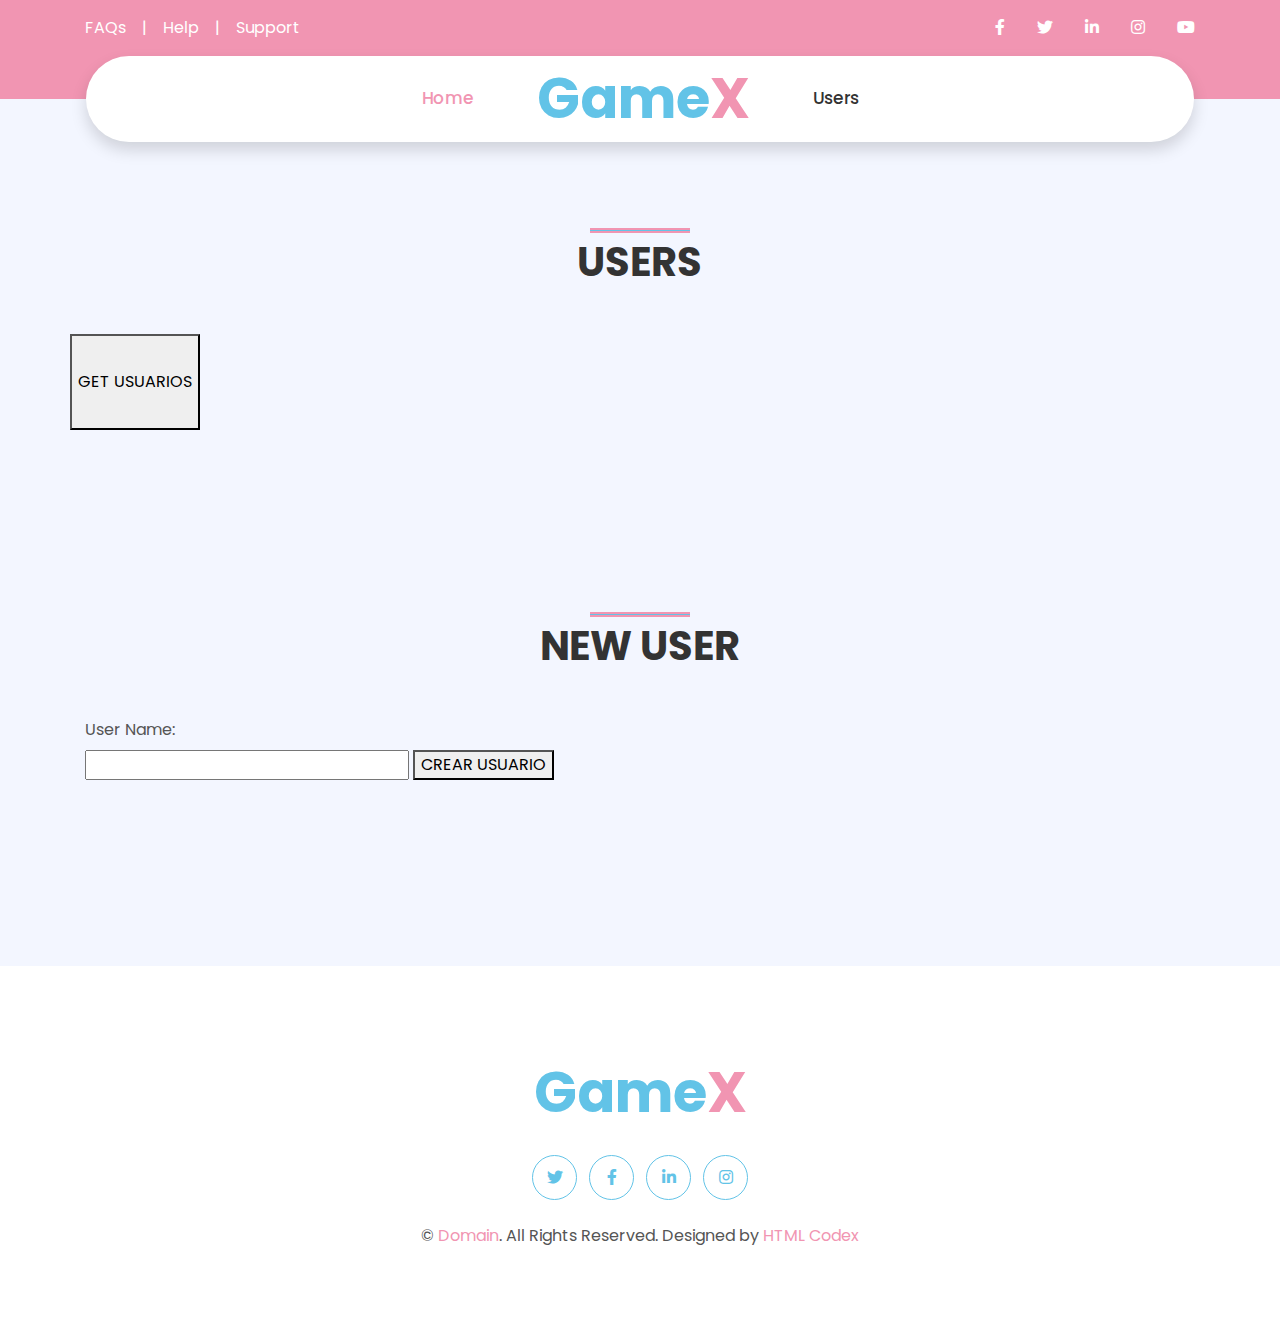
==== commit 082fa819: "front-end changes" ====
--- a/frontend/index.html
+++ b/frontend/index.html
@@ -3,7 +3,7 @@
 
 <head>
     <meta charset="utf-8">
-    <title>iCREAM - Ice Cream Shop Website Template</title>
+    <title>GameX Home</title>
     <meta content="width=device-width, initial-scale=1.0" name="viewport">
     <meta content="Free HTML Templates" name="keywords">
     <meta content="Free HTML Templates" name="description">
@@ -70,7 +70,7 @@
         <div class="container-lg position-relative p-0 px-lg-3" style="z-index: 9;">
             <nav class="navbar navbar-expand-lg bg-white navbar-light shadow p-lg-0">
                 <a href="index.html" class="navbar-brand d-block d-lg-none">
-                    <h1 class="m-0 display-4 text-primary"><span class="text-secondary">i</span>CREAM</h1>
+                    <h1 class="m-0 display-4 text-primary"><span class="text-secondary">Game</span>X</h1>
                 </a>
                 <button type="button" class="navbar-toggler" data-toggle="collapse" data-target="#navbarCollapse">
                     <span class="navbar-toggler-icon"></span>
@@ -78,16 +78,12 @@
                 <div class="collapse navbar-collapse justify-content-between" id="navbarCollapse">
                     <div class="navbar-nav ml-auto py-0">
                         <a href="index.html" class="nav-item nav-link active">Home</a>
-                        <a href="about.html" class="nav-item nav-link">About</a>
-                        <a href="product.html" class="nav-item nav-link">Product</a>
                     </div>
                     <a href="index.html" class="navbar-brand mx-5 d-none d-lg-block">
-                        <h1 class="m-0 display-4 text-primary"><span class="text-secondary">i</span>CREAM</h1>
+                        <h1 class="m-0 display-4 text-primary"><span class="text-secondary">Game</span>X</h1>
                     </a>
                     <div class="navbar-nav mr-auto py-0">
-                        <a href="service.html" class="nav-item nav-link">Service</a>
-                        <a href="gallery.html" class="nav-item nav-link">Gallery</a>
-                        <a href="contact.html" class="nav-item nav-link">Contact</a>
+                        <a href="users.html" class="nav-item nav-link">Users</a>
                     </div>
                 </div>
             </nav>
@@ -96,433 +92,50 @@
     <!-- Navbar End -->
 
 
-    <!-- Carousel Start -->
-    <div class="container-fluid p-0 mb-5 pb-5">
-        <div id="header-carousel" class="carousel slide" data-ride="carousel">
-            <div class="carousel-inner">
-                <div class="carousel-item active">
-                    <img class="w-100" src="img/carousel-1.jpg" alt="Image">
-                    <div class="carousel-caption d-flex flex-column align-items-center justify-content-center">
-                        <div class="p-3" style="max-width: 900px;">
-                            <h4 class="text-white text-uppercase mb-md-3">Traditional & Delicious</h4>
-                            <h1 class="display-3 text-white mb-md-4">Traditional Ice Cream Since 1950</h1>
-                            <a href="" class="btn btn-primary py-md-3 px-md-5 mt-2">Learn More</a>
-                        </div>
-                    </div>
-                </div>
-                <div class="carousel-item">
-                    <img class="w-100" src="img/carousel-2.jpg" alt="Image">
-                    <div class="carousel-caption d-flex flex-column align-items-center justify-content-center">
-                        <div class="p-3" style="max-width: 900px;">
-                            <h4 class="text-white text-uppercase mb-md-3">Traditional & Delicious</h4>
-                            <h1 class="display-3 text-white mb-md-4">Made From Our Own Organic Milk</h1>
-                            <a href="" class="btn btn-primary py-md-3 px-md-5 mt-2">Learn More</a>
-                        </div>
-                    </div>
-                </div>
-            </div>
-            <a class="carousel-control-prev" href="#header-carousel" data-slide="prev">
-                <div class="btn btn-secondary px-0" style="width: 45px; height: 45px;">
-                    <span class="carousel-control-prev-icon mb-n1"></span>
-                </div>
-            </a>
-            <a class="carousel-control-next" href="#header-carousel" data-slide="next">
-                <div class="btn btn-secondary px-0" style="width: 45px; height: 45px;">
-                    <span class="carousel-control-next-icon mb-n1"></span>
-                </div>
-            </a>
-        </div>
-    </div>
-    <!-- Carousel End -->
-
-
-    <!-- About Start -->
+       <!-- GET USUARIOS -->
     <div class="container-fluid py-5">
         <div class="container py-5">
             <div class="row justify-content-center">
                 <div class="col-lg-7">
-                    <h1 class="section-title position-relative text-center mb-5">Traditional & Delicious Ice Cream Since 1950</h1>
+                    <h1 class="section-title position-relative text-center mb-5">USERS</h1>
                 </div>
             </div>
             <div class="row">
-                <div class="col-lg-4 py-5">
-                    <h4 class="font-weight-bold mb-3">About Us</h4>
-                    <h5 class="text-muted mb-3">Eos kasd eos dolor vero vero, lorem stet diam rebum. Ipsum amet sed vero dolor sea</h5>
-                    <p>Takimata sed vero vero no sit sed, justo clita duo no duo amet et, nonumy kasd sed dolor eos diam lorem eirmod. Amet sit amet amet no. Est nonumy sed labore eirmod sit magna. Erat at est justo sit ut. Labor diam sed ipsum et eirmod</p>
-                    <a href="" class="btn btn-secondary mt-2">Learn More</a>
-                </div>
-                <div class="col-lg-4" style="min-height: 400px;">
-                    <div class="position-relative h-100 rounded overflow-hidden">
-                        <img class="position-absolute w-100 h-100" src="img/about.jpg" style="object-fit: cover;">
-                    </div>
-                </div>
-                <div class="col-lg-4 py-5">
-                    <h4 class="font-weight-bold mb-3">Our Features</h4>
-                    <p>Invidunt lorem justo sanctus clita. Erat lorem labore ea, justo dolor lorem ipsum ut sed eos, ipsum et dolor kasd sit ea justo. Erat justo sed sed diam. Ea et erat ut sed diam sea ipsum est dolor</p>
-                    <h5 class="text-muted mb-3"><i class="fa fa-check text-secondary mr-3"></i>Eos kasd eos dolor</h5>
-                    <h5 class="text-muted mb-3"><i class="fa fa-check text-secondary mr-3"></i>Eos kasd eos dolor</h5>
-                    <h5 class="text-muted mb-3"><i class="fa fa-check text-secondary mr-3"></i>Eos kasd eos dolor</h5>
-                    <a href="" class="btn btn-primary mt-2">Learn More</a>
+                <button onclick="getUsers()">
+                    GET USUARIOS
+                </button>
+                <div id="users_list"class="col-lg-4 py-5">
+                    
                 </div>
             </div>
         </div>
     </div>
-    <!-- About End -->
+    <!-- GET USUARIOS-->
 
 
-    <!-- Promotion Start -->
-    <div class="container-fluid my-5 py-5 px-0">
-        <div class="row bg-primary m-0">
-            <div class="col-md-6 px-0" style="min-height: 500px;">
-                <div class="position-relative h-100">
-                    <img class="position-absolute w-100 h-100" src="img/promotion.jpg" style="object-fit: cover;">
-                    <button type="button" class="btn-play" data-toggle="modal"
-                        data-src="https://www.youtube.com/embed/DWRcNpR6Kdc" data-target="#videoModal">
-                        <span></span>
-                    </button>
-                </div>
-            </div>
-            <div class="col-md-6 py-5 py-md-0 px-0">
-                <div class="h-100 d-flex flex-column align-items-center justify-content-center text-center p-5">
-                    <div class="d-flex align-items-center justify-content-center bg-white rounded-circle mb-4"
-                        style="width: 100px; height: 100px;">
-                        <h3 class="font-weight-bold text-secondary mb-0">$199</h3>
-                    </div>
-                    <h3 class="font-weight-bold text-white mt-3 mb-4">Chocolate Ice Cream</h3>
-                    <p class="text-white mb-4">Lorem justo clita dolor ipsum ut sed eos, ipsum et dolor kasd sit ea
-                        justo. Erat justo sed sed diam. Ea et erat ut sed diam sea ipsum</p>
-                    <a href="" class="btn btn-secondary py-3 px-5 mt-2">Order Now</a>
-                </div>
+    <!--CREAR USUARIO-->
+    <div class="container-fluid py-5">
+    <div class="container py-5">
+        <div class="row justify-content-center">
+            <div class="col-lg-7">
+                <h1 class="section-title position-relative text-center mb-5">NEW USER</h1>
             </div>
         </div>
-    </div>
-    <!-- Promotion End -->
-
-
-    <!-- Video Modal Start -->
-    <div class="modal fade" id="videoModal" tabindex="-1" role="dialog" aria-labelledby="exampleModalLabel" aria-hidden="true">
-        <div class="modal-dialog" role="document">
-            <div class="modal-content">
-                <div class="modal-body">
-                    <button type="button" class="close" data-dismiss="modal" aria-label="Close">
-                        <span aria-hidden="true">&times;</span>
-                    </button>        
-                    <!-- 16:9 aspect ratio -->
-                    <div class="embed-responsive embed-responsive-16by9">
-                        <iframe class="embed-responsive-item" src="" id="video"  allowscriptaccess="always" allow="autoplay"></iframe>
-                    </div>
-                </div>
+        <div class="row">
+            <div class="col-lg-12">
+                <form>
+                    <label for="fname">User Name:</label><br>
+                    <input type="text" id="name">
+                    <button type="button" onclick="createUser()">CREAR USUARIO</button> 
+                </form>
             </div>
+        
         </div>
     </div>
-    <!-- Video Modal End -->
+</div>
+<!-- GET USUARIOS-->
 
-
-    <!-- Services Start -->
-    <div class="container-fluid py-5">
-        <div class="container py-5">
-            <div class="row">
-                <div class="col-lg-6">
-                    <h1 class="section-title position-relative mb-5">Best Services We Provide For Our Clients</h1>
-                </div>
-                <div class="col-lg-6 mb-5 mb-lg-0 pb-5 pb-lg-0"></div>
-            </div>
-            <div class="row">
-                <div class="col-12">
-                    <div class="owl-carousel service-carousel">
-                        <div class="service-item">
-                            <div class="service-img mx-auto">
-                                <img class="rounded-circle w-100 h-100 bg-light p-3" src="img/service-1.jpg" style="object-fit: cover;">
-                            </div>
-                            <div class="position-relative text-center bg-light rounded p-4 pb-5" style="margin-top: -75px;">
-                                <h5 class="font-weight-semi-bold mt-5 mb-3 pt-5">Quality Maintain</h5>
-                                <p>Dolor nonumy sed eos sed lorem diam amet eos magna. Dolor kasd lorem duo stet kasd justo</p>
-                                <a href="" class="border-bottom border-secondary text-decoration-none text-secondary">Learn More</a>
-                            </div>
-                        </div>
-                        <div class="service-item">
-                            <div class="service-img mx-auto">
-                                <img class="rounded-circle w-100 h-100 bg-light p-3" src="img/service-2.jpg" style="object-fit: cover;">
-                            </div>
-                            <div class="position-relative text-center bg-light rounded p-4 pb-5" style="margin-top: -75px;">
-                                <h5 class="font-weight-semi-bold mt-5 mb-3 pt-5">Individual Approach</h5>
-                                <p>Dolor nonumy sed eos sed lorem diam amet eos magna. Dolor kasd lorem duo stet kasd justo</p>
-                                <a href="" class="border-bottom border-secondary text-decoration-none text-secondary">Learn More</a>
-                            </div>
-                        </div>
-                        <div class="service-item">
-                            <div class="service-img mx-auto">
-                                <img class="rounded-circle w-100 h-100 bg-light p-3" src="img/service-3.jpg" style="object-fit: cover;">
-                            </div>
-                            <div class="position-relative text-center bg-light rounded p-4 pb-5" style="margin-top: -75px;">
-                                <h5 class="font-weight-semi-bold mt-5 mb-3 pt-5">Celebration Ice Cream</h5>
-                                <p>Dolor nonumy sed eos sed lorem diam amet eos magna. Dolor kasd lorem duo stet kasd justo</p>
-                                <a href="" class="border-bottom border-secondary text-decoration-none text-secondary">Learn More</a>
-                            </div>
-                        </div>
-                        <div class="service-item">
-                            <div class="service-img mx-auto">
-                                <img class="rounded-circle w-100 h-100 bg-light p-3" src="img/service-4.jpg" style="object-fit: cover;">
-                            </div>
-                            <div class="position-relative text-center bg-light rounded p-4 pb-5" style="margin-top: -75px;">
-                                <h5 class="font-weight-semi-bold mt-5 mb-3 pt-5">Delivery To Any Point</h5>
-                                <p>Dolor nonumy sed eos sed lorem diam amet eos magna. Dolor kasd lorem duo stet kasd justo</p>
-                                <a href="" class="border-bottom border-secondary text-decoration-none text-secondary">Learn More</a>
-                            </div>
-                        </div>
-                    </div>
-                </div>
-            </div>
-        </div>
-    </div>
-    <!-- Services End -->
-
-
-    <!-- Portfolio Start -->
-    <div class="container-fluid my-5 py-5 px-0">
-        <div class="row justify-content-center m-0">
-            <div class="col-lg-5">
-                <h1 class="section-title position-relative text-center mb-5">Delicious Ice Cream Made From Our Very Own Organic Milk</h1>
-            </div>
-        </div>
-        <div class="row m-0 portfolio-container">
-            <div class="col-lg-4 col-md-6 p-0 portfolio-item">
-                <div class="position-relative overflow-hidden">
-                    <img class="img-fluid w-100" src="img/portfolio-1.jpg" alt="">
-                    <a class="portfolio-btn" href="img/portfolio-1.jpg" data-lightbox="portfolio">
-                        <i class="fa fa-plus text-primary" style="font-size: 60px;"></i>
-                    </a>
-                </div>
-            </div>
-            <div class="col-lg-4 col-md-6 p-0 portfolio-item">
-                <div class="position-relative overflow-hidden">
-                    <img class="img-fluid w-100" src="img/portfolio-2.jpg" alt="">
-                    <a class="portfolio-btn" href="img/portfolio-2.jpg" data-lightbox="portfolio">
-                        <i class="fa fa-plus text-primary" style="font-size: 60px;"></i>
-                    </a>
-                </div>
-            </div>
-            <div class="col-lg-4 col-md-6 p-0 portfolio-item">
-                <div class="position-relative overflow-hidden">
-                    <img class="img-fluid w-100" src="img/portfolio-3.jpg" alt="">
-                    <a class="portfolio-btn" href="img/portfolio-3.jpg" data-lightbox="portfolio">
-                        <i class="fa fa-plus text-primary" style="font-size: 60px;"></i>
-                    </a>
-                </div>
-            </div>
-            <div class="col-lg-4 col-md-6 p-0 portfolio-item">
-                <div class="position-relative overflow-hidden">
-                    <img class="img-fluid w-100" src="img/portfolio-4.jpg" alt="">
-                    <a class="portfolio-btn" href="img/portfolio-4.jpg" data-lightbox="portfolio">
-                        <i class="fa fa-plus text-primary" style="font-size: 60px;"></i>
-                    </a>
-                </div>
-            </div>
-            <div class="col-lg-4 col-md-6 p-0 portfolio-item">
-                <div class="position-relative overflow-hidden">
-                    <img class="img-fluid w-100" src="img/portfolio-5.jpg" alt="">
-                    <a class="portfolio-btn" href="img/portfolio-5.jpg" data-lightbox="portfolio">
-                        <i class="fa fa-plus text-primary" style="font-size: 60px;"></i>
-                    </a>
-                </div>
-            </div>
-            <div class="col-lg-4 col-md-6 p-0 portfolio-item">
-                <div class="position-relative overflow-hidden">
-                    <img class="img-fluid w-100" src="img/portfolio-6.jpg" alt="">
-                    <a class="portfolio-btn" href="img/portfolio-6.jpg" data-lightbox="portfolio">
-                        <i class="fa fa-plus text-primary" style="font-size: 60px;"></i>
-                    </a>
-                </div>
-            </div>
-        </div>
-    </div>
-    <!-- Portfolio End -->
-
-
-    <!-- Products Start -->
-    <div class="container-fluid py-5">
-        <div class="container py-5">
-            <div class="row">
-                <div class="col-lg-6">
-                    <h1 class="section-title position-relative mb-5">Best Prices We Offer For Ice Cream Lovers</h1>
-                </div>
-                <div class="col-lg-6 mb-5 mb-lg-0 pb-5 pb-lg-0"></div>
-            </div>
-            <div class="row">
-                <div class="col-12">
-                    <div class="owl-carousel product-carousel">
-                        <div class="product-item d-flex flex-column align-items-center text-center bg-light rounded py-5 px-3">
-                            <div class="bg-primary mt-n5 py-3" style="width: 80px;">
-                                <h4 class="font-weight-bold text-white mb-0">$99</h4>
-                            </div>
-                            <div class="position-relative bg-primary rounded-circle mt-n3 mb-4 p-3" style="width: 150px; height: 150px;">
-                                <img class="rounded-circle w-100 h-100" src="img/product-1.jpg" style="object-fit: cover;">
-                            </div>
-                            <h5 class="font-weight-bold mb-4">Vanilla Ice Cream</h5>
-                            <a href="" class="btn btn-sm btn-secondary">Order Now</a>
-                        </div>
-                        <div class="product-item d-flex flex-column align-items-center text-center bg-light rounded py-5 px-3">
-                            <div class="bg-primary mt-n5 py-3" style="width: 80px;">
-                                <h4 class="font-weight-bold text-white mb-0">$99</h4>
-                            </div>
-                            <div class="position-relative bg-primary rounded-circle mt-n3 mb-4 p-3" style="width: 150px; height: 150px;">
-                                <img class="rounded-circle w-100 h-100" src="img/product-2.jpg" style="object-fit: cover;">
-                            </div>
-                            <h5 class="font-weight-bold mb-4">Vanilla Ice Cream</h5>
-                            <a href="" class="btn btn-sm btn-secondary">Order Now</a>
-                        </div>
-                        <div class="product-item d-flex flex-column align-items-center text-center bg-light rounded py-5 px-3">
-                            <div class="bg-primary mt-n5 py-3" style="width: 80px;">
-                                <h4 class="font-weight-bold text-white mb-0">$99</h4>
-                            </div>
-                            <div class="position-relative bg-primary rounded-circle mt-n3 mb-4 p-3" style="width: 150px; height: 150px;">
-                                <img class="rounded-circle w-100 h-100" src="img/product-3.jpg" style="object-fit: cover;">
-                            </div>
-                            <h5 class="font-weight-bold mb-4">Vanilla Ice Cream</h5>
-                            <a href="" class="btn btn-sm btn-secondary">Order Now</a>
-                        </div>
-                        <div class="product-item d-flex flex-column align-items-center text-center bg-light rounded py-5 px-3">
-                            <div class="bg-primary mt-n5 py-3" style="width: 80px;">
-                                <h4 class="font-weight-bold text-white mb-0">$99</h4>
-                            </div>
-                            <div class="position-relative bg-primary rounded-circle mt-n3 mb-4 p-3" style="width: 150px; height: 150px;">
-                                <img class="rounded-circle w-100 h-100" src="img/product-4.jpg" style="object-fit: cover;">
-                            </div>
-                            <h5 class="font-weight-bold mb-4">Vanilla Ice Cream</h5>
-                            <a href="" class="btn btn-sm btn-secondary">Order Now</a>
-                        </div>
-                        <div class="product-item d-flex flex-column align-items-center text-center bg-light rounded py-5 px-3">
-                            <div class="bg-primary mt-n5 py-3" style="width: 80px;">
-                                <h4 class="font-weight-bold text-white mb-0">$99</h4>
-                            </div>
-                            <div class="position-relative bg-primary rounded-circle mt-n3 mb-4 p-3" style="width: 150px; height: 150px;">
-                                <img class="rounded-circle w-100 h-100" src="img/product-5.jpg" style="object-fit: cover;">
-                            </div>
-                            <h5 class="font-weight-bold mb-4">Vanilla Ice Cream</h5>
-                            <a href="" class="btn btn-sm btn-secondary">Order Now</a>
-                        </div>
-                    </div>
-                </div>
-            </div>
-        </div>
-    </div>
-    <!-- Products End -->
-
-
-    <!-- Team Start -->
-    <div class="container-fluid py-5">
-        <div class="container py-5">
-            <div class="row">
-                <div class="col-lg-6">
-                    <h1 class="section-title position-relative mb-5">Experienced & Most Famous Ice Cream Chefs</h1>
-                </div>
-                <div class="col-lg-6 mb-5 mb-lg-0 pb-5 pb-lg-0"></div>
-            </div>
-            <div class="row">
-                <div class="col-12">
-                    <div class="owl-carousel team-carousel">
-                        <div class="team-item">
-                            <div class="team-img mx-auto">
-                                <img class="rounded-circle w-100 h-100" src="img/team-1.jpg" style="object-fit: cover;">
-                            </div>
-                            <div class="position-relative text-center bg-light rounded px-4 py-5" style="margin-top: -100px;">
-                                <h3 class="font-weight-bold mt-5 mb-3 pt-5">Full Name</h3>
-                                <h6 class="text-uppercase text-muted mb-4">Designation</h6>
-                                <div class="d-flex justify-content-center pt-1">
-                                    <a class="btn btn-outline-secondary btn-social mr-2" href="#"><i class="fab fa-twitter"></i></a>
-                                    <a class="btn btn-outline-secondary btn-social mr-2" href="#"><i class="fab fa-facebook-f"></i></a>
-                                    <a class="btn btn-outline-secondary btn-social mr-2" href="#"><i class="fab fa-linkedin-in"></i></a>
-                                </div>
-                            </div>
-                        </div>
-                        <div class="team-item">
-                            <div class="team-img mx-auto">
-                                <img class="rounded-circle w-100 h-100" src="img/team-2.jpg" style="object-fit: cover;">
-                            </div>
-                            <div class="position-relative text-center bg-light rounded px-4 py-5" style="margin-top: -100px;">
-                                <h3 class="font-weight-bold mt-5 mb-3 pt-5">Full Name</h3>
-                                <h6 class="text-uppercase text-muted mb-4">Designation</h6>
-                                <div class="d-flex justify-content-center pt-1">
-                                    <a class="btn btn-outline-secondary btn-social mr-2" href="#"><i class="fab fa-twitter"></i></a>
-                                    <a class="btn btn-outline-secondary btn-social mr-2" href="#"><i class="fab fa-facebook-f"></i></a>
-                                    <a class="btn btn-outline-secondary btn-social mr-2" href="#"><i class="fab fa-linkedin-in"></i></a>
-                                </div>
-                            </div>
-                        </div>
-                        <div class="team-item">
-                            <div class="team-img mx-auto">
-                                <img class="rounded-circle w-100 h-100" src="img/team-3.jpg" style="object-fit: cover;">
-                            </div>
-                            <div class="position-relative text-center bg-light rounded px-4 py-5" style="margin-top: -100px;">
-                                <h3 class="font-weight-bold mt-5 mb-3 pt-5">Full Name</h3>
-                                <h6 class="text-uppercase text-muted mb-4">Designation</h6>
-                                <div class="d-flex justify-content-center pt-1">
-                                    <a class="btn btn-outline-secondary btn-social mr-2" href="#"><i class="fab fa-twitter"></i></a>
-                                    <a class="btn btn-outline-secondary btn-social mr-2" href="#"><i class="fab fa-facebook-f"></i></a>
-                                    <a class="btn btn-outline-secondary btn-social mr-2" href="#"><i class="fab fa-linkedin-in"></i></a>
-                                </div>
-                            </div>
-                        </div>
-                        <div class="team-item">
-                            <div class="team-img mx-auto">
-                                <img class="rounded-circle w-100 h-100" src="img/team-4.jpg" style="object-fit: cover;">
-                            </div>
-                            <div class="position-relative text-center bg-light rounded px-4 py-5" style="margin-top: -100px;">
-                                <h3 class="font-weight-bold mt-5 mb-3 pt-5">Full Name</h3>
-                                <h6 class="text-uppercase text-muted mb-4">Designation</h6>
-                                <div class="d-flex justify-content-center pt-1">
-                                    <a class="btn btn-outline-secondary btn-social mr-2" href="#"><i class="fab fa-twitter"></i></a>
-                                    <a class="btn btn-outline-secondary btn-social mr-2" href="#"><i class="fab fa-facebook-f"></i></a>
-                                    <a class="btn btn-outline-secondary btn-social mr-2" href="#"><i class="fab fa-linkedin-in"></i></a>
-                                </div>
-                            </div>
-                        </div>
-                    </div>
-                </div>
-            </div>
-        </div>
-    </div>
-    <!-- Team End -->
-
-
-    <!-- Testimonial Start -->
-    <div class="container-fluid py-5">
-        <div class="container py-5">
-            <div class="row justify-content-center">
-                <div class="col-lg-6">
-                    <h1 class="section-title position-relative text-center mb-5">Clients Say About Our Famous Ice Cream</h1>
-                </div>
-            </div>
-            <div class="row justify-content-center">
-                <div class="col-lg-8">
-                    <div class="owl-carousel testimonial-carousel">
-                        <div class="text-center">
-                            <i class="fa fa-3x fa-quote-left text-primary mb-4"></i>
-                            <h4 class="font-weight-light mb-4">Dolor eirmod diam stet kasd sed. Aliqu rebum est eos. Rebum elitr dolore et eos labore, stet justo sed est sed. Diam sed sed dolor stet amet eirmod eos labore diam</h4>
-                            <img class="img-fluid mx-auto mb-3" src="img/testimonial-1.jpg" alt="">
-                            <h5 class="font-weight-bold m-0">Client Name</h5>
-                            <span>Profession</span>
-                        </div>
-                        <div class="text-center">
-                            <i class="fa fa-3x fa-quote-left text-primary mb-4"></i>
-                            <h4 class="font-weight-light mb-4">Dolor eirmod diam stet kasd sed. Aliqu rebum est eos. Rebum elitr dolore et eos labore, stet justo sed est sed. Diam sed sed dolor stet amet eirmod eos labore diam</h4>
-                            <img class="img-fluid mx-auto mb-3" src="img/testimonial-2.jpg" alt="">
-                            <h5 class="font-weight-bold m-0">Client Name</h5>
-                            <span>Profession</span>
-                        </div>
-                        <div class="text-center">
-                            <i class="fa fa-3x fa-quote-left text-primary mb-4"></i>
-                            <h4 class="font-weight-light mb-4">Dolor eirmod diam stet kasd sed. Aliqu rebum est eos. Rebum elitr dolore et eos labore, stet justo sed est sed. Diam sed sed dolor stet amet eirmod eos labore diam</h4>
-                            <img class="img-fluid mx-auto mb-3" src="img/testimonial-3.jpg" alt="">
-                            <h5 class="font-weight-bold m-0">Client Name</h5>
-                            <span>Profession</span>
-                        </div>
-                    </div>
-                </div>
-            </div>
-        </div>
-    </div>
-    <!-- Testimonial End -->
+   
 
 
     <!-- Footer Start -->
@@ -531,7 +144,7 @@
             <div class="row">
                 <div class="col-12 mb-4">
                     <a href="index.html" class="navbar-brand m-0">
-                        <h1 class="m-0 mt-n2 display-4 text-primary"><span class="text-secondary">i</span>CREAM</h1>
+                        <h1 class="m-0 mt-n2 display-4 text-primary"><span class="text-secondary">Game</span>X</h1>
                     </a>
                 </div>
                 <div class="col-12 mb-4">
@@ -539,20 +152,6 @@
                     <a class="btn btn-outline-secondary btn-social mr-2" href="#"><i class="fab fa-facebook-f"></i></a>
                     <a class="btn btn-outline-secondary btn-social mr-2" href="#"><i class="fab fa-linkedin-in"></i></a>
                     <a class="btn btn-outline-secondary btn-social" href="#"><i class="fab fa-instagram"></i></a>
-                </div>
-                <div class="col-12 mt-2 mb-4">
-                    <div class="row">
-                        <div class="col-sm-6 text-center text-sm-right border-right mb-3 mb-sm-0">
-                            <h5 class="font-weight-bold mb-2">Get In Touch</h5>
-                            <p class="mb-2">123 Street, New York, USA</p>
-                            <p class="mb-0">+012 345 67890</p>
-                        </div>
-                        <div class="col-sm-6 text-center text-sm-left">
-                            <h5 class="font-weight-bold mb-2">Opening Hours</h5>
-                            <p class="mb-2">Mon – Sat, 8AM – 5PM</p>
-                            <p class="mb-0">Sunday: Closed</p>
-                        </div>
-                    </div>
                 </div>
                 <div class="col-12">
                     <p class="m-0">&copy; <a href="#">Domain</a>. All Rights Reserved. Designed by <a href="https://htmlcodex.com">HTML Codex</a>
@@ -567,7 +166,6 @@
     <!-- Back to Top -->
     <a href="#" class="btn btn-secondary px-2 back-to-top"><i class="fa fa-angle-double-up"></i></a>
 
-
     <!-- JavaScript Libraries -->
     <script src="https://code.jquery.com/jquery-3.4.1.min.js"></script>
     <script src="https://stackpath.bootstrapcdn.com/bootstrap/4.4.1/js/bootstrap.bundle.min.js"></script>
@@ -577,10 +175,6 @@
     <script src="lib/isotope/isotope.pkgd.min.js"></script>
     <script src="lib/lightbox/js/lightbox.min.js"></script>
 
-    <!-- Contact Javascript File -->
-    <script src="mail/jqBootstrapValidation.min.js"></script>
-    <script src="mail/contact.js"></script>
-
     <!-- Template Javascript -->
     <script src="js/main.js"></script>
 </body>
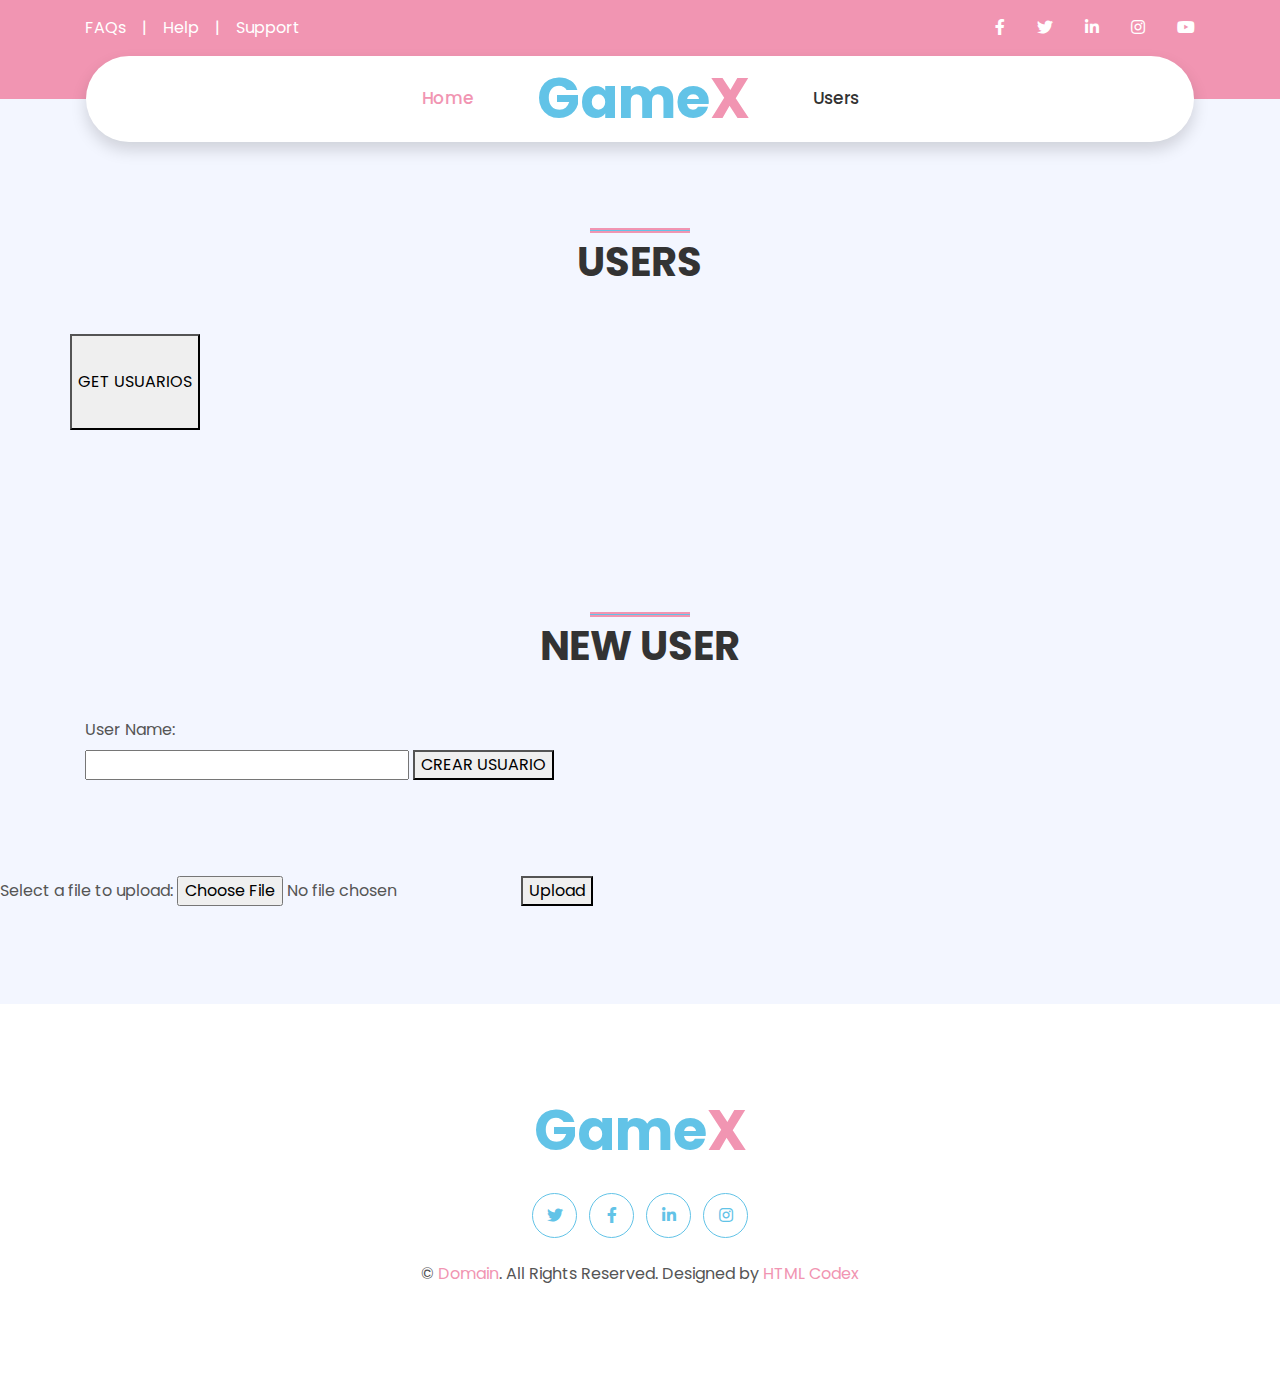
==== commit c60b7ee9: "Binary bucket and download" ====
--- a/frontend/index.html
+++ b/frontend/index.html
@@ -135,7 +135,12 @@
 </div>
 <!-- GET USUARIOS-->
 
-   
+<div>
+  <form action="/api/balde" method="post" enctype="multipart/form-data">
+    <label>Select a file to upload: <input name="file" type="file" /></label>
+    <button type="submit">Upload</button>
+  </form>
+</div>
 
 
     <!-- Footer Start -->
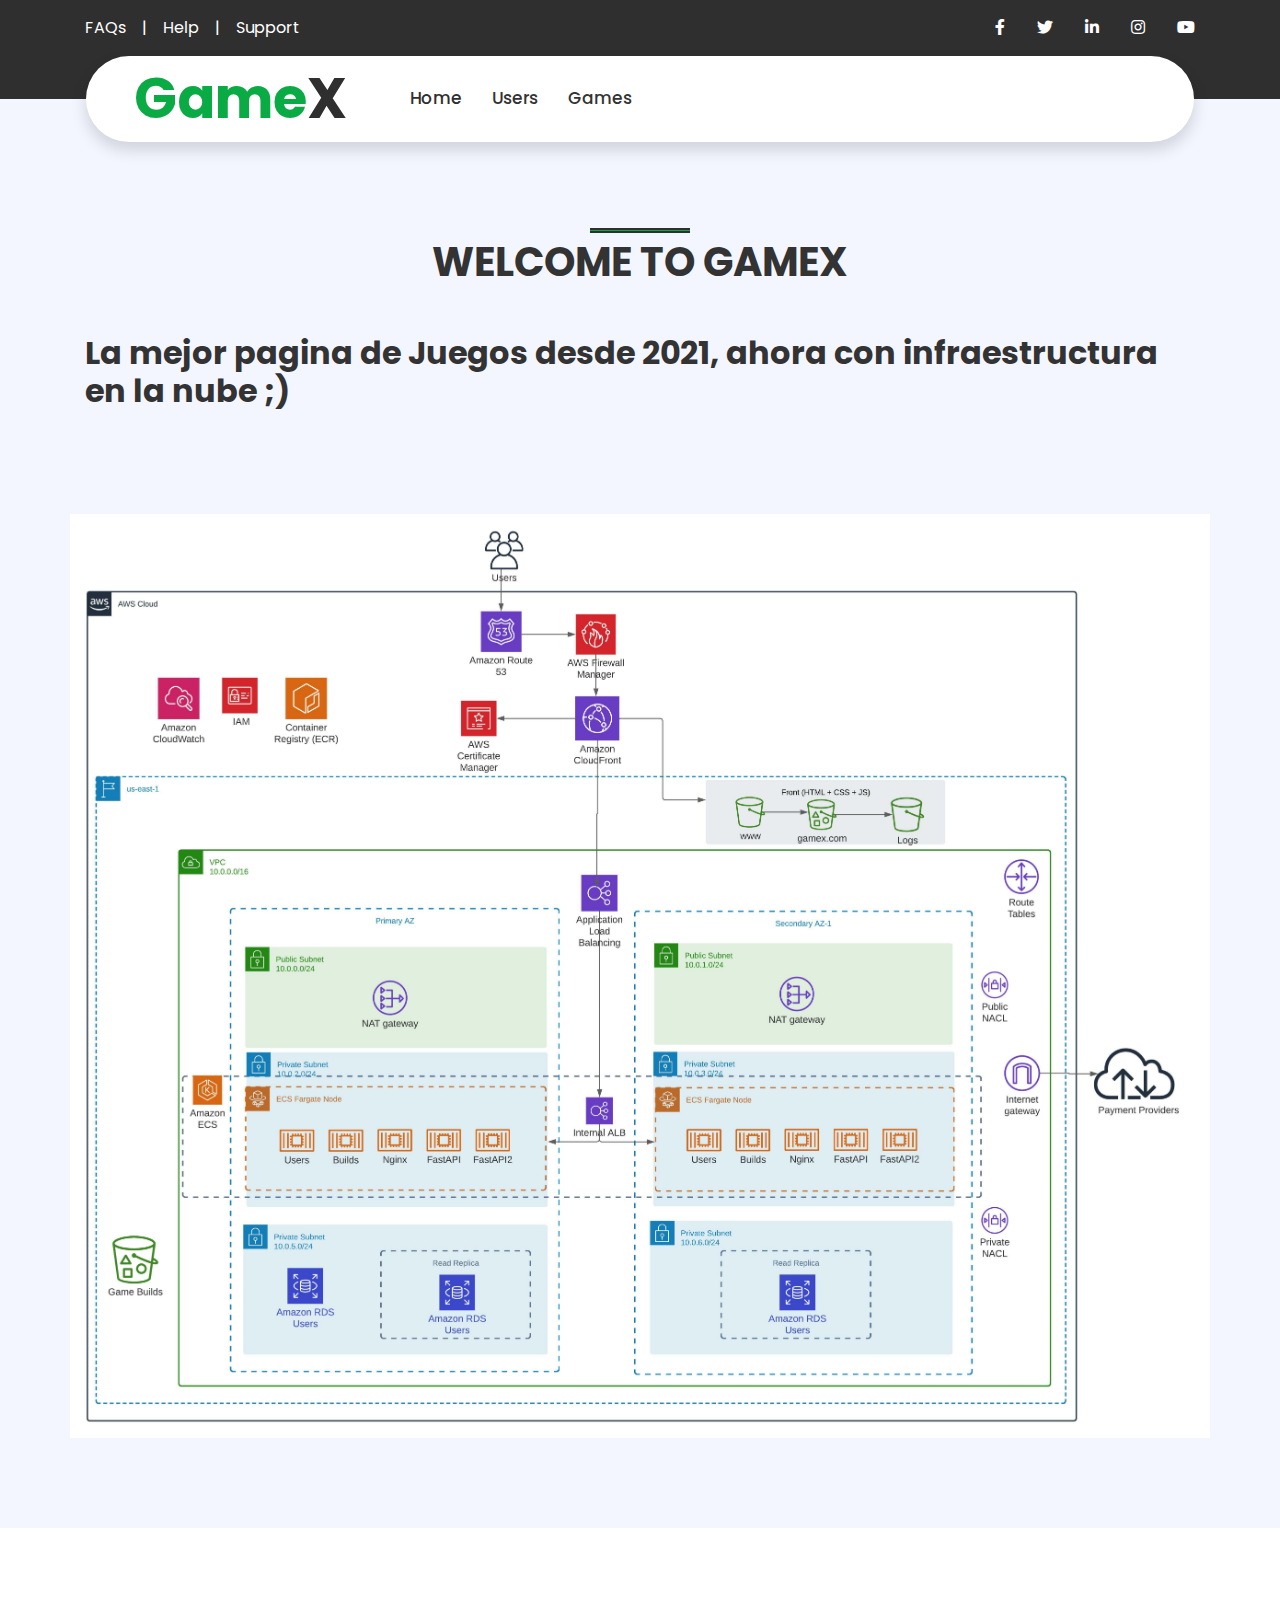
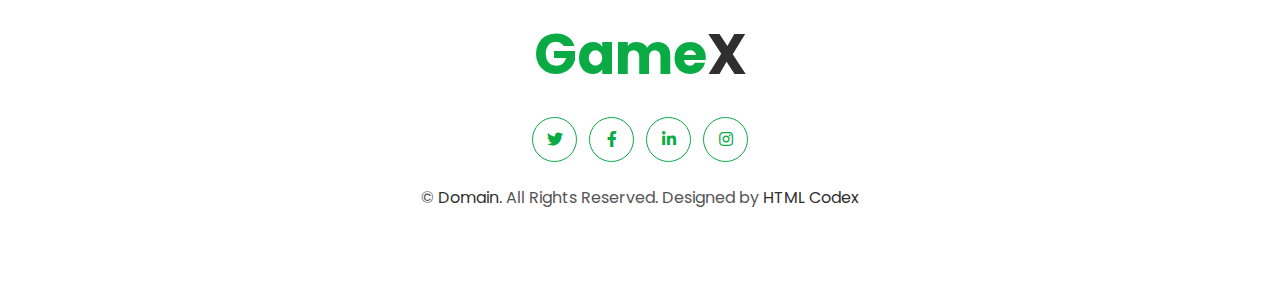
==== commit bf12de03: "Diagrama en home" ====
--- a/frontend/index.html
+++ b/frontend/index.html
@@ -76,14 +76,17 @@
                     <span class="navbar-toggler-icon"></span>
                 </button>
                 <div class="collapse navbar-collapse justify-content-between" id="navbarCollapse">
-                    <div class="navbar-nav ml-auto py-0">
-                        <a href="index.html" class="nav-item nav-link active">Home</a>
-                    </div>
                     <a href="index.html" class="navbar-brand mx-5 d-none d-lg-block">
                         <h1 class="m-0 display-4 text-primary"><span class="text-secondary">Game</span>X</h1>
                     </a>
+                    <div class="navbar-nav py-0">
+                        <a href="index.html" class="nav-item nav-link active">Home</a>
+                    </div>
+                    <div class="navbar-nav py-0">
+                        <a href="users.html" class="nav-item nav-link">Users</a>
+                    </div>
                     <div class="navbar-nav mr-auto py-0">
-                        <a href="users.html" class="nav-item nav-link">Users</a>
+                        <a href="games.html" class="nav-item nav-link">Games</a>
                     </div>
                 </div>
             </nav>
@@ -97,15 +100,24 @@
         <div class="container py-5">
             <div class="row justify-content-center">
                 <div class="col-lg-7">
-                    <h1 class="section-title position-relative text-center mb-5">USERS</h1>
+                    <h1 class="section-title position-relative text-center mb-5">WELCOME TO GAMEX</h1>
                 </div>
             </div>
             <div class="row">
-                <button onclick="getUsers()">
-                    GET USUARIOS
-                </button>
-                <div id="users_list"class="col-lg-4 py-5">
-                    
+                <div class="col-12">
+                    <h2>La mejor pagina de Juegos desde 2021, ahora con infraestructura en la nube ;)</h2>
+            </div>
+            </div>
+        </div>
+    </div>
+    <!-- GET USUARIOS-->
+
+    <!-- GET USUARIOS -->
+    <div class="container-fluid justify-content-center py-0">
+        <div class="container py-0 justify-content-center">
+            <div class="row">
+                <div clas="col-12">
+                    <img src="./img/diagram.jpeg" alt="Diagrama" class="diagram_img"> 
                 </div>
             </div>
         </div>
@@ -113,34 +125,6 @@
     <!-- GET USUARIOS-->
 
 
-    <!--CREAR USUARIO-->
-    <div class="container-fluid py-5">
-    <div class="container py-5">
-        <div class="row justify-content-center">
-            <div class="col-lg-7">
-                <h1 class="section-title position-relative text-center mb-5">NEW USER</h1>
-            </div>
-        </div>
-        <div class="row">
-            <div class="col-lg-12">
-                <form>
-                    <label for="fname">User Name:</label><br>
-                    <input type="text" id="name">
-                    <button type="button" onclick="createUser()">CREAR USUARIO</button> 
-                </form>
-            </div>
-        
-        </div>
-    </div>
-</div>
-<!-- GET USUARIOS-->
-
-<div>
-  <form action="/api/balde" method="post" enctype="multipart/form-data">
-    <label>Select a file to upload: <input name="file" type="file" /></label>
-    <button type="submit">Upload</button>
-  </form>
-</div>
 
 
     <!-- Footer Start -->
--- a/frontend/css/style.css
+++ b/frontend/css/style.css
@@ -5,6 +5,23 @@
  * Copyright 2011-2020 Twitter, Inc.
  * Licensed under MIT (https://github.com/twbs/bootstrap/blob/main/LICENSE)
  */
+
+.game_link:hover {
+   color: blue;
+   text-decoration: underline;
+   cursor: pointer;
+
+ }
+
+.game_link{
+   text-decoration: underline;
+}
+
+.diagram_img{
+  max-width: 100%;
+  height: auto;
+}
+
 :root {
   --blue: #007bff;
   --indigo: #6610f2;
@@ -19,8 +36,8 @@
   --white: #fff;
   --gray: #6c757d;
   --gray-dark: #343a40;
-  --primary: #F195B2;
-  --secondary: #62C3E7;
+  --primary: #2f2f2f;
+  --secondary: #0aab45;
   --success: #28a745;
   --info: #17a2b8;
   --warning: #ffc107;
@@ -152,7 +169,7 @@
 }
 
 a {
-  color: #F195B2;
+  color: #2f2f2f;
   text-decoration: none;
   background-color: transparent;
 }
@@ -2371,8 +2388,8 @@
 
 .btn-primary {
   color: #212529;
-  background-color: #F195B2;
-  border-color: #F195B2;
+  background-color: #2f2f2f;
+  border-color: #2f2f2f;
 }
 
 .btn-primary:hover {
@@ -2390,8 +2407,8 @@
 
 .btn-primary.disabled, .btn-primary:disabled {
   color: #212529;
-  background-color: #F195B2;
-  border-color: #F195B2;
+  background-color: #2f2f2f;
+  border-color: #2f2f2f;
 }
 
 .btn-primary:not(:disabled):not(.disabled):active, .btn-primary:not(:disabled):not(.disabled).active,
@@ -2408,8 +2425,8 @@
 
 .btn-secondary {
   color: #212529;
-  background-color: #62C3E7;
-  border-color: #62C3E7;
+  background-color: #0aab45;
+  border-color: #0aab45;
 }
 
 .btn-secondary:hover {
@@ -2427,8 +2444,8 @@
 
 .btn-secondary.disabled, .btn-secondary:disabled {
   color: #212529;
-  background-color: #62C3E7;
-  border-color: #62C3E7;
+  background-color: #0aab45;
+  border-color: #0aab45;
 }
 
 .btn-secondary:not(:disabled):not(.disabled):active, .btn-secondary:not(:disabled):not(.disabled).active,
@@ -2666,14 +2683,14 @@
 }
 
 .btn-outline-primary {
-  color: #F195B2;
-  border-color: #F195B2;
+  color: #2f2f2f;
+  border-color: #2f2f2f;
 }
 
 .btn-outline-primary:hover {
   color: #212529;
-  background-color: #F195B2;
-  border-color: #F195B2;
+  background-color: #2f2f2f;
+  border-color: #2f2f2f;
 }
 
 .btn-outline-primary:focus, .btn-outline-primary.focus {
@@ -2681,15 +2698,15 @@
 }
 
 .btn-outline-primary.disabled, .btn-outline-primary:disabled {
-  color: #F195B2;
+  color: #2f2f2f;
   background-color: transparent;
 }
 
 .btn-outline-primary:not(:disabled):not(.disabled):active, .btn-outline-primary:not(:disabled):not(.disabled).active,
 .show > .btn-outline-primary.dropdown-toggle {
   color: #212529;
-  background-color: #F195B2;
-  border-color: #F195B2;
+  background-color: #2f2f2f;
+  border-color: #2f2f2f;
 }
 
 .btn-outline-primary:not(:disabled):not(.disabled):active:focus, .btn-outline-primary:not(:disabled):not(.disabled).active:focus,
@@ -2698,14 +2715,14 @@
 }
 
 .btn-outline-secondary {
-  color: #62C3E7;
-  border-color: #62C3E7;
+  color: #0aab45;
+  border-color: #0aab45;
 }
 
 .btn-outline-secondary:hover {
   color: #212529;
-  background-color: #62C3E7;
-  border-color: #62C3E7;
+  background-color: #0aab45;
+  border-color: #0aab45;
 }
 
 .btn-outline-secondary:focus, .btn-outline-secondary.focus {
@@ -2713,15 +2730,15 @@
 }
 
 .btn-outline-secondary.disabled, .btn-outline-secondary:disabled {
-  color: #62C3E7;
+  color: #0aab45;
   background-color: transparent;
 }
 
 .btn-outline-secondary:not(:disabled):not(.disabled):active, .btn-outline-secondary:not(:disabled):not(.disabled).active,
 .show > .btn-outline-secondary.dropdown-toggle {
   color: #212529;
-  background-color: #62C3E7;
-  border-color: #62C3E7;
+  background-color: #0aab45;
+  border-color: #0aab45;
 }
 
 .btn-outline-secondary:not(:disabled):not(.disabled):active:focus, .btn-outline-secondary:not(:disabled):not(.disabled).active:focus,
@@ -2923,7 +2940,7 @@
 
 .btn-link {
   font-weight: 400;
-  color: #F195B2;
+  color: #2f2f2f;
   text-decoration: none;
 }
 
@@ -3221,7 +3238,7 @@
 .dropdown-item.active, .dropdown-item:active {
   color: #fff;
   text-decoration: none;
-  background-color: #F195B2;
+  background-color: #2f2f2f;
 }
 
 .dropdown-item.disabled, .dropdown-item:disabled {
@@ -3580,8 +3597,8 @@
 
 .custom-control-input:checked ~ .custom-control-label::before {
   color: #fff;
-  border-color: #F195B2;
-  background-color: #F195B2;
+  border-color: #2f2f2f;
+  background-color: #2f2f2f;
 }
 
 .custom-control-input:focus ~ .custom-control-label::before {
@@ -3645,8 +3662,8 @@
 }
 
 .custom-checkbox .custom-control-input:indeterminate ~ .custom-control-label::before {
-  border-color: #F195B2;
-  background-color: #F195B2;
+  border-color: #2f2f2f;
+  background-color: #2f2f2f;
 }
 
 .custom-checkbox .custom-control-input:indeterminate ~ .custom-control-label::after {
@@ -3872,7 +3889,7 @@
   width: 1rem;
   height: 1rem;
   margin-top: -0.25rem;
-  background-color: #F195B2;
+  background-color: #2f2f2f;
   border: 0;
   border-radius: 1rem;
   transition: background-color 0.15s ease-in-out, border-color 0.15s ease-in-out, box-shadow 0.15s ease-in-out;
@@ -3902,7 +3919,7 @@
 .custom-range::-moz-range-thumb {
   width: 1rem;
   height: 1rem;
-  background-color: #F195B2;
+  background-color: #2f2f2f;
   border: 0;
   border-radius: 1rem;
   transition: background-color 0.15s ease-in-out, border-color 0.15s ease-in-out, box-shadow 0.15s ease-in-out;
@@ -3935,7 +3952,7 @@
   margin-top: 0;
   margin-right: 0.2rem;
   margin-left: 0.2rem;
-  background-color: #F195B2;
+  background-color: #2f2f2f;
   border: 0;
   border-radius: 1rem;
   transition: background-color 0.15s ease-in-out, border-color 0.15s ease-in-out, box-shadow 0.15s ease-in-out;
@@ -4074,7 +4091,7 @@
 .nav-pills .nav-link.active,
 .nav-pills .show > .nav-link {
   color: #fff;
-  background-color: #F195B2;
+  background-color: #2f2f2f;
 }
 
 .nav-fill > .nav-link,
@@ -4741,7 +4758,7 @@
   padding: 0.5rem 0.75rem;
   margin-left: -1px;
   line-height: 1.25;
-  color: #F195B2;
+  color: #2f2f2f;
   background-color: #fff;
   border: 1px solid #dee2e6;
 }
@@ -4774,8 +4791,8 @@
 .page-item.active .page-link {
   z-index: 3;
   color: #fff;
-  background-color: #F195B2;
-  border-color: #F195B2;
+  background-color: #2f2f2f;
+  border-color: #2f2f2f;
 }
 
 .page-item.disabled .page-link {
@@ -4858,7 +4875,7 @@
 
 .badge-primary {
   color: #212529;
-  background-color: #F195B2;
+  background-color: #2f2f2f;
 }
 
 a.badge-primary:hover, a.badge-primary:focus {
@@ -4873,7 +4890,7 @@
 
 .badge-secondary {
   color: #212529;
-  background-color: #62C3E7;
+  background-color: #0aab45;
 }
 
 a.badge-secondary:hover, a.badge-secondary:focus {
@@ -5163,7 +5180,7 @@
   color: #fff;
   text-align: center;
   white-space: nowrap;
-  background-color: #F195B2;
+  background-color: #2f2f2f;
   transition: width 0.6s ease;
 }
 
@@ -5250,8 +5267,8 @@
 .list-group-item.active {
   z-index: 2;
   color: #fff;
-  background-color: #F195B2;
-  border-color: #F195B2;
+  background-color: #2f2f2f;
+  border-color: #2f2f2f;
 }
 
 .list-group-item + .list-group-item {
@@ -6355,7 +6372,7 @@
 }
 
 .bg-primary {
-  background-color: #F195B2 !important;
+  background-color: #2f2f2f !important;
 }
 
 a.bg-primary:hover, a.bg-primary:focus,
@@ -6365,7 +6382,7 @@
 }
 
 .bg-secondary {
-  background-color: #62C3E7 !important;
+  background-color: #0aab45 !important;
 }
 
 a.bg-secondary:hover, a.bg-secondary:focus,
@@ -6483,11 +6500,11 @@
 }
 
 .border-primary {
-  border-color: #F195B2 !important;
+  border-color: #2f2f2f !important;
 }
 
 .border-secondary {
-  border-color: #62C3E7 !important;
+  border-color: #0aab45 !important;
 }
 
 .border-success {
@@ -9525,7 +9542,7 @@
 }
 
 .text-primary {
-  color: #F195B2 !important;
+  color: #2f2f2f !important;
 }
 
 a.text-primary:hover, a.text-primary:focus {
@@ -9533,7 +9550,7 @@
 }
 
 .text-secondary {
-  color: #62C3E7 !important;
+  color: #0aab45 !important;
 }
 
 a.text-secondary:hover, a.text-secondary:focus {
@@ -9770,7 +9787,7 @@
   height: 50%;
   top: 0;
   left: 0;
-  background: #F195B2;
+  background: #2f2f2f;
 }
 
 .navbar-light .navbar-nav .nav-link {
@@ -9783,7 +9800,7 @@
 
 .navbar-light .navbar-nav .nav-link:hover,
 .navbar-light .navbar-nav .nav-link.active {
-  color: #F195B2;
+  color: #2f2f2f;
 }
 
 @media (max-width: 991.98px) {
@@ -9823,7 +9840,7 @@
   left: 0;
   width: 100px;
   height: 5px;
-  background: #F195B2;
+  background: #2f2f2f;
 }
 
 .section-title::after {
@@ -9833,7 +9850,7 @@
   left: 0;
   width: 100px;
   height: 1px;
-  background: #62C3E7;
+  background: #0aab45;
 }
 
 .section-title.text-center::before,
@@ -9893,7 +9910,7 @@
   width: 0;
   height: 0;
   left: -5px;
-  border-left: 25px solid #F195B2;
+  border-left: 25px solid #2f2f2f;
   border-top: 15px solid transparent;
   border-bottom: 15px solid transparent;
 }
@@ -9953,7 +9970,7 @@
   display: flex;
   align-items: center;
   justify-content: center;
-  color: #F195B2;
+  color: #2f2f2f;
   background: #FFFFFF;
   border-radius: 60px;
   font-size: 30px;
@@ -9977,7 +9994,7 @@
   right: 0;
   bottom: -15px;
   left: 0;
-  background: #F195B2;
+  background: #2f2f2f;
   border-radius: 150px;
   z-index: -1;
 }
@@ -9996,7 +10013,7 @@
 }
 
 .product-item:hover {
-  background: #62C3E7 !important;
+  background: #0aab45 !important;
 }
 
 .product-item:hover h5 {
@@ -10004,7 +10021,7 @@
 }
 
 .product-item:hover .btn {
-  background: #F195B2 !important;
+  background: #2f2f2f !important;
 }
 
 .portfolio-item::after {
@@ -10049,7 +10066,7 @@
   display: flex;
   align-items: center;
   justify-content: center;
-  border: 15px solid #F195B2;
+  border: 15px solid #2f2f2f;
   border-radius: 200px;
   overflow: hidden;
   z-index: 1;
@@ -10062,7 +10079,7 @@
   right: 15px;
   bottom: 15px;
   left: 15px;
-  border: 2px solid #F195B2;
+  border: 2px solid #2f2f2f;
   border-radius: 200px;
   transition: .5s;
   z-index: 2;
@@ -10115,7 +10132,7 @@
   width: 15px;
   height: 15px;
   border-radius: 15px;
-  background: #F195B2;
+  background: #2f2f2f;
 }
 
 .testimonial-carousel .owl-dot::after {
@@ -10125,12 +10142,12 @@
   right: -5px;
   bottom: -5px;
   left: -5px;
-  border: 2px solid #F195B2;
+  border: 2px solid #2f2f2f;
   border-radius: 20px;
 }
 
 .testimonial-carousel .owl-dot.active {
-  background: #62C3E7;
+  background: #0aab45;
 }
 
 .contact-form .help-block ul {
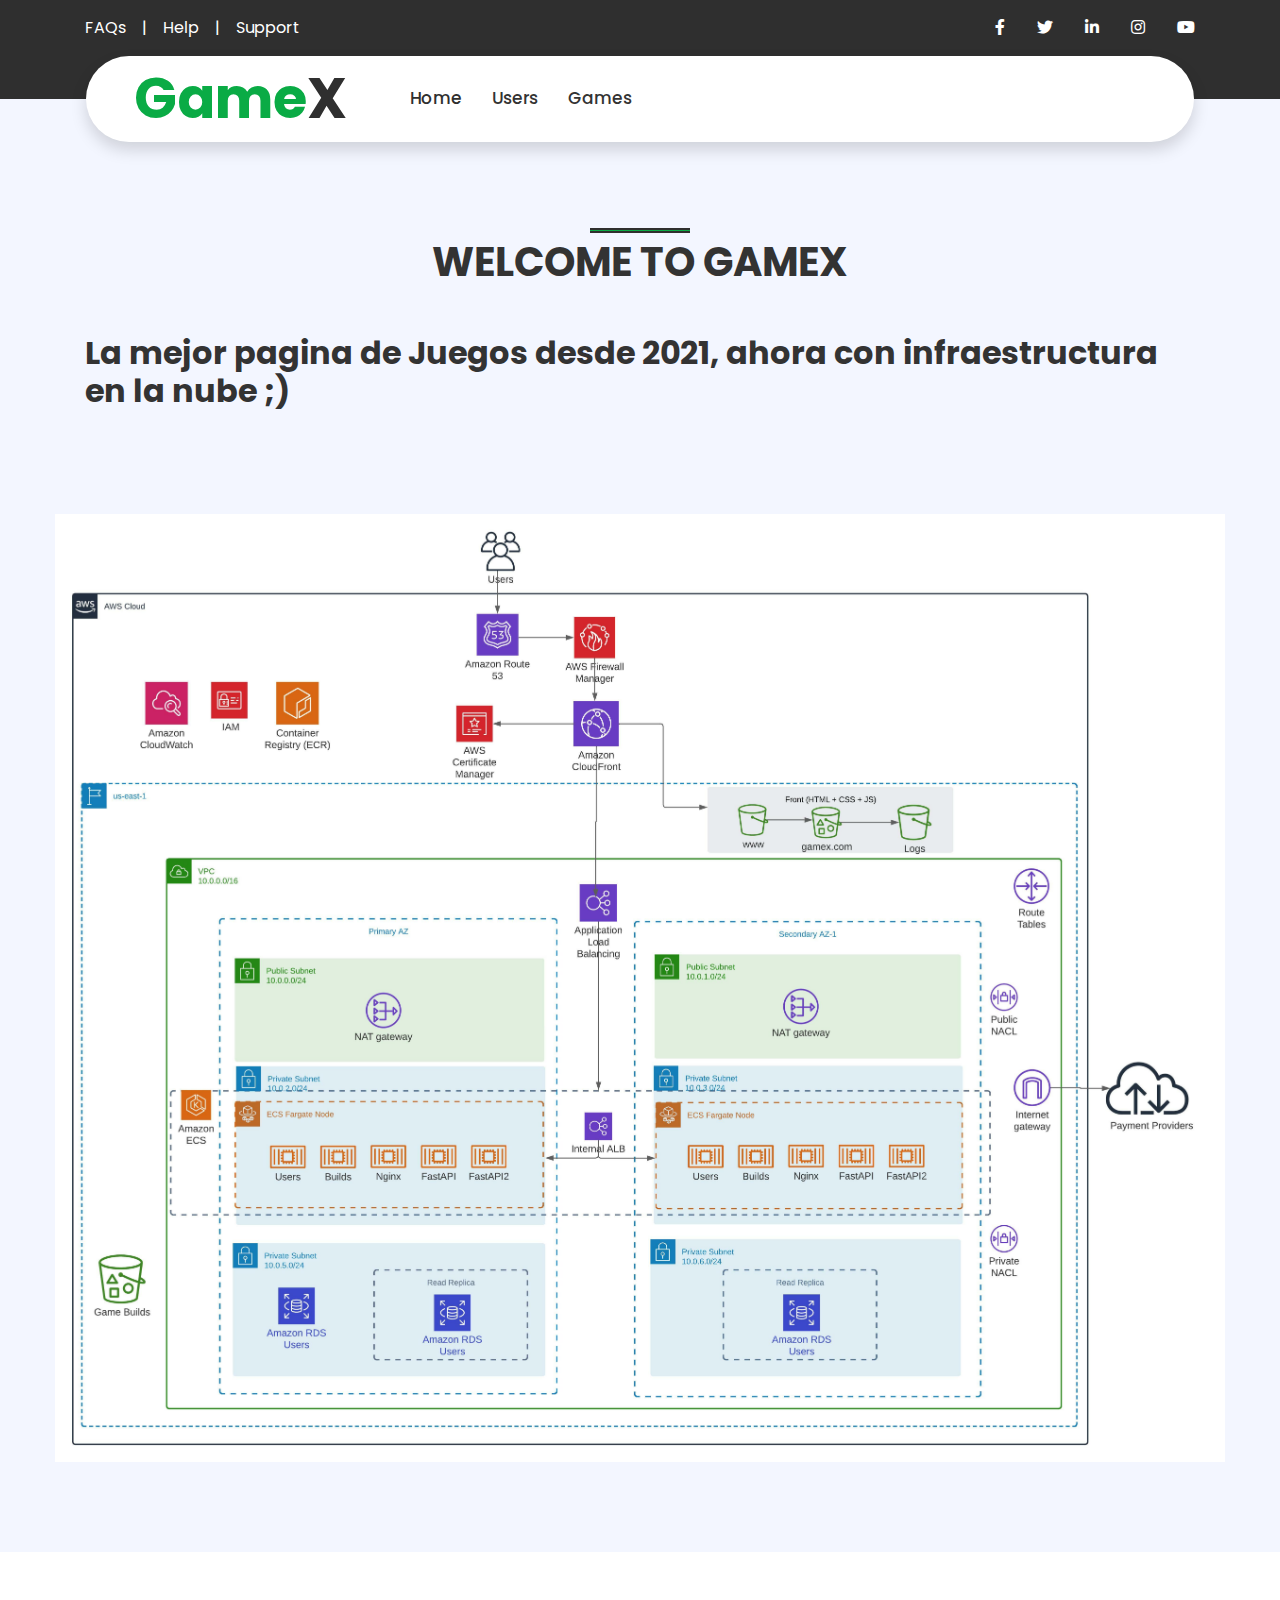
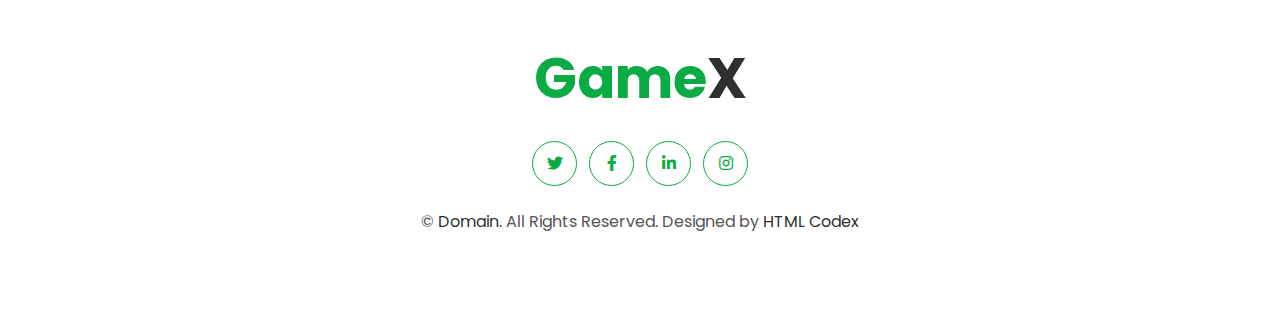
==== commit 57b26ba2: "new diagram" ====
--- a/frontend/index.html
+++ b/frontend/index.html
@@ -113,8 +113,8 @@
     <!-- GET USUARIOS-->
 
     <!-- GET USUARIOS -->
-    <div class="container-fluid justify-content-center py-0">
-        <div class="container py-0 justify-content-center">
+    <div class="container-fluid justify-content-center py-0 px-0">
+        <div class="container py-0 px-0 justify-content-center">
             <div class="row">
                 <div clas="col-12">
                     <img src="./img/diagram.jpeg" alt="Diagrama" class="diagram_img"> 
